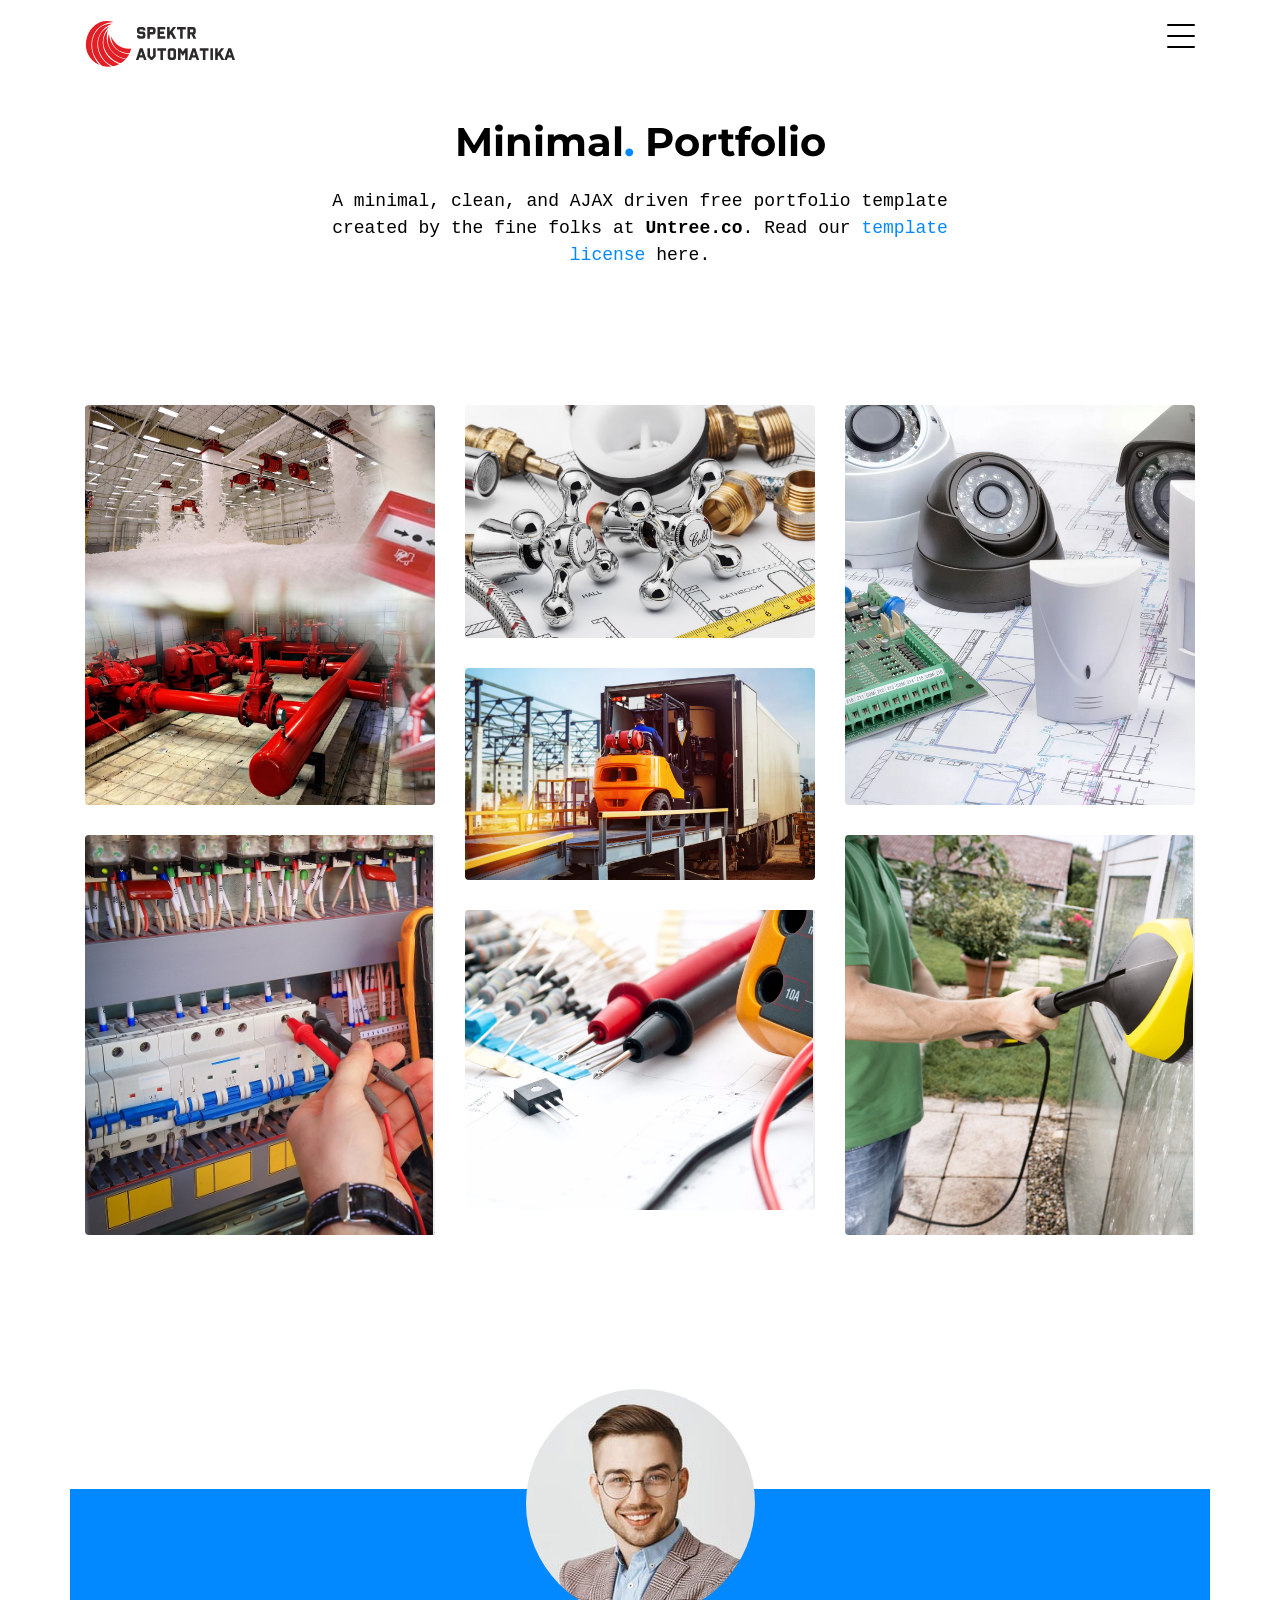
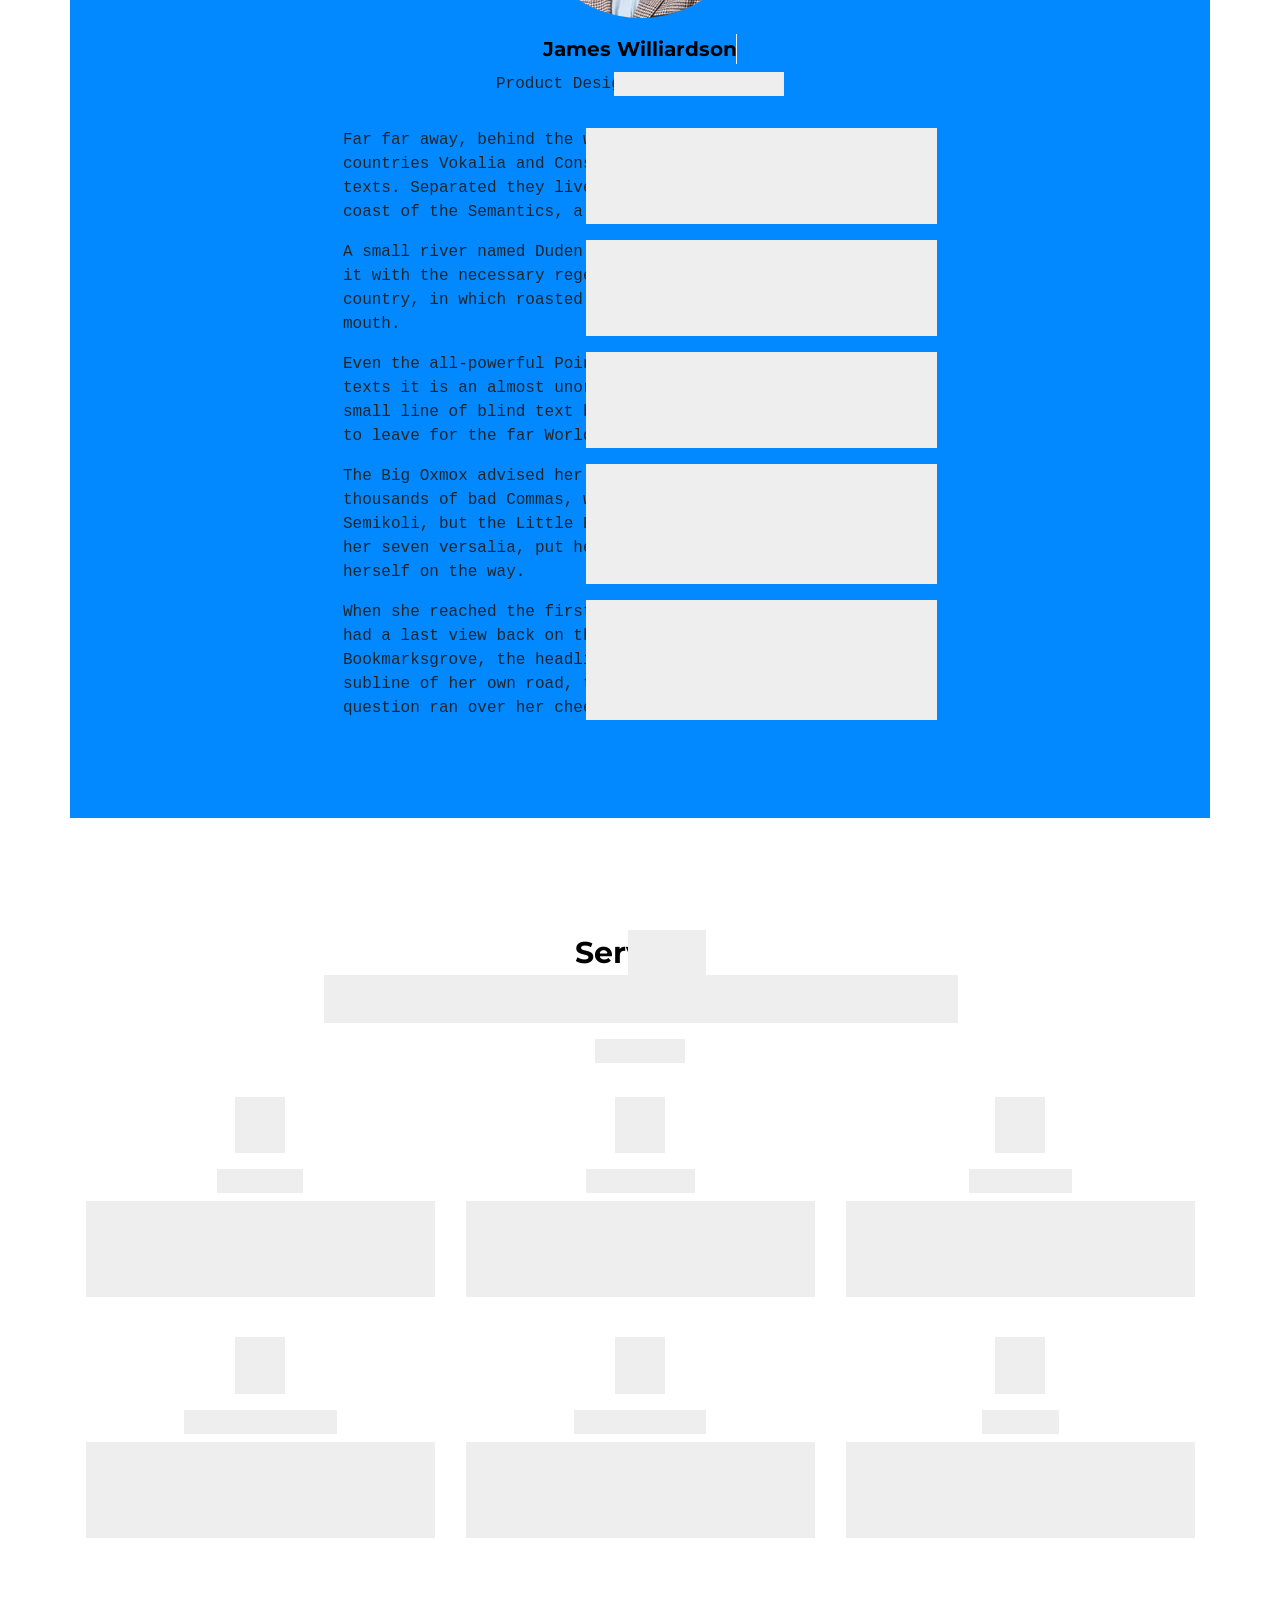
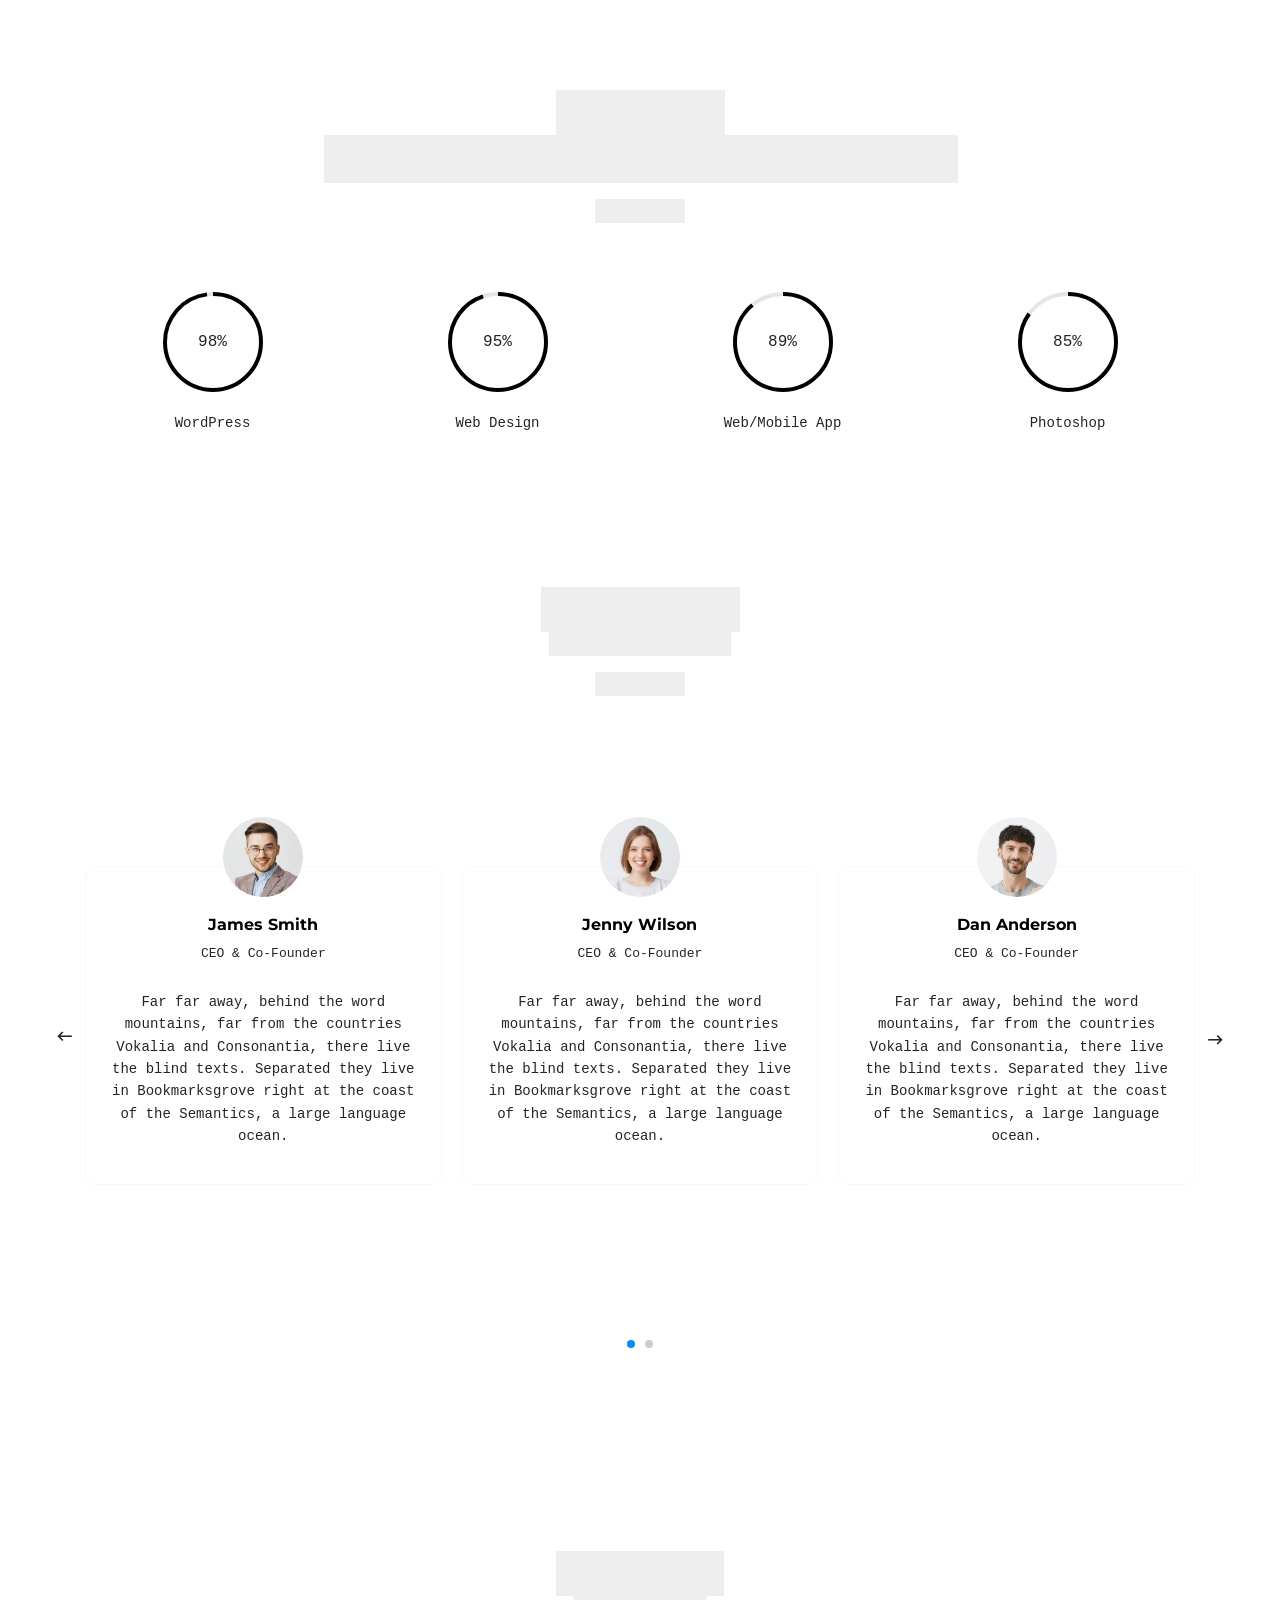
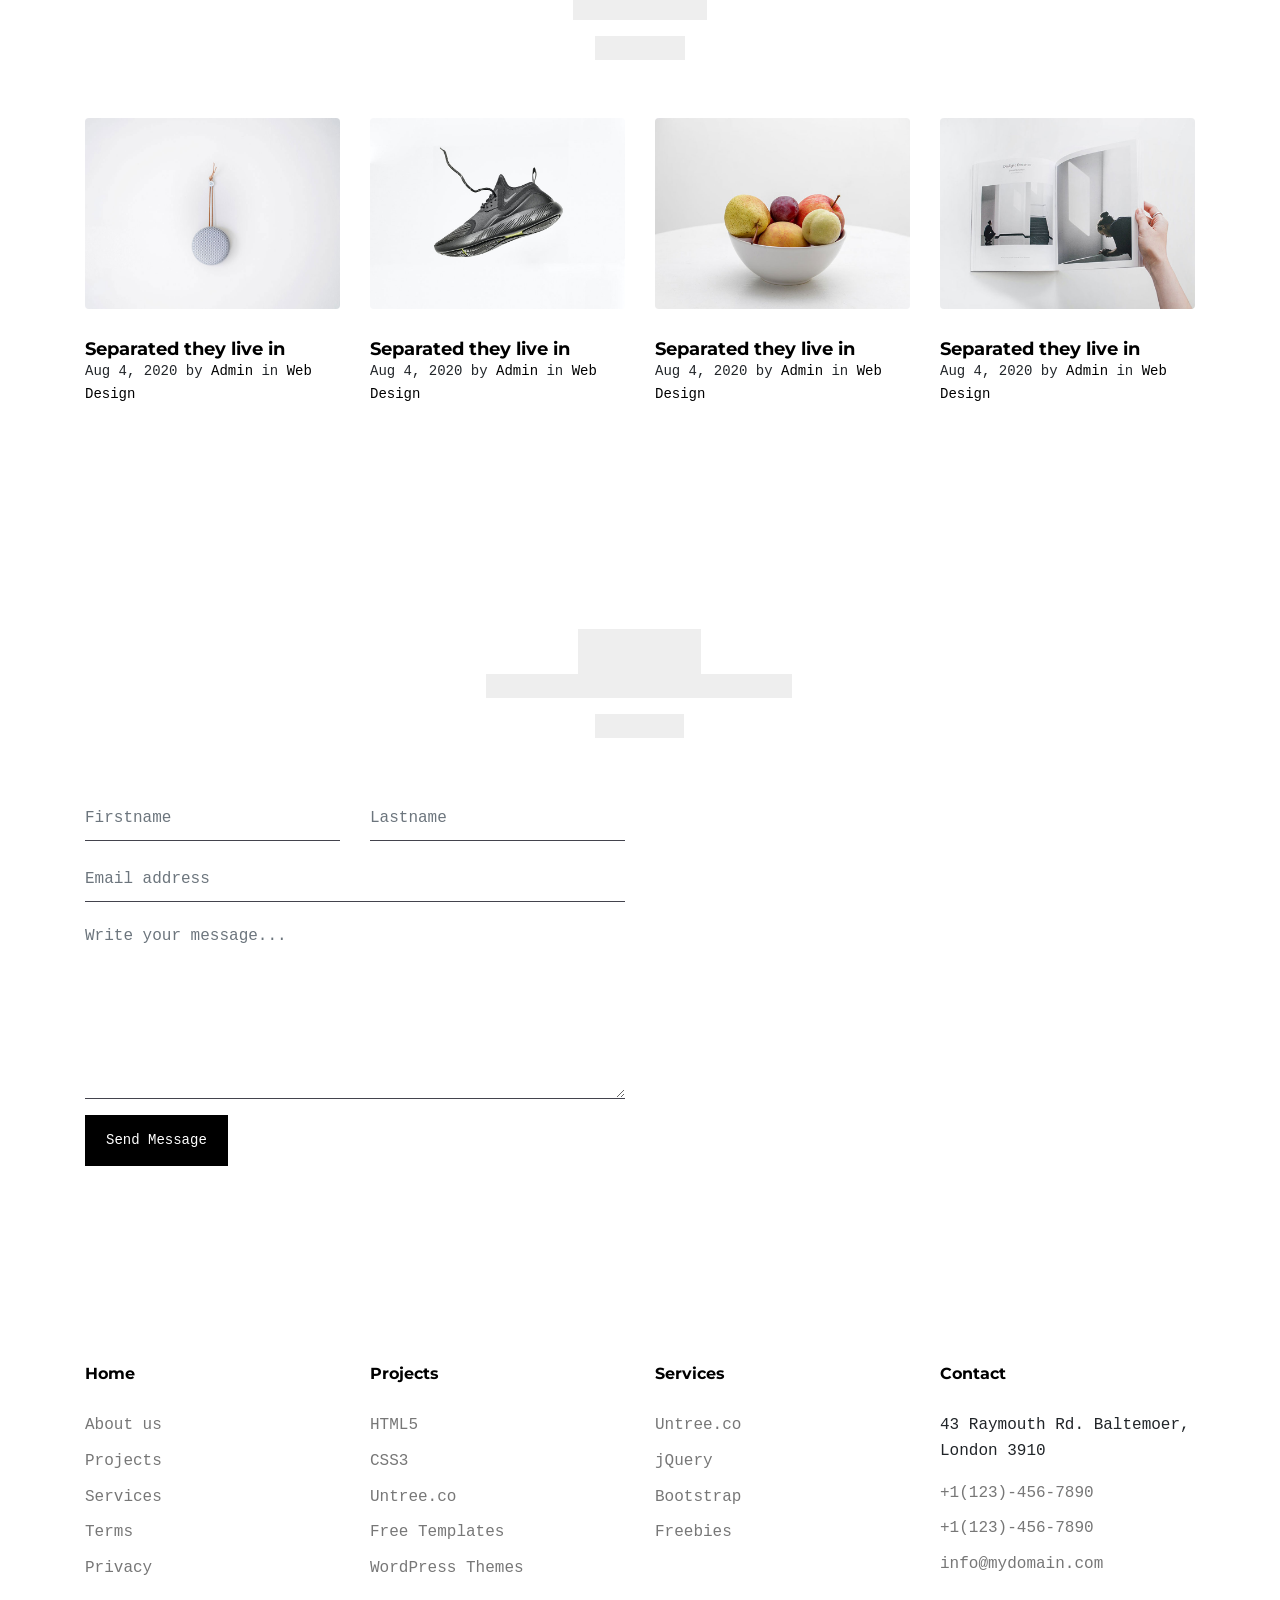
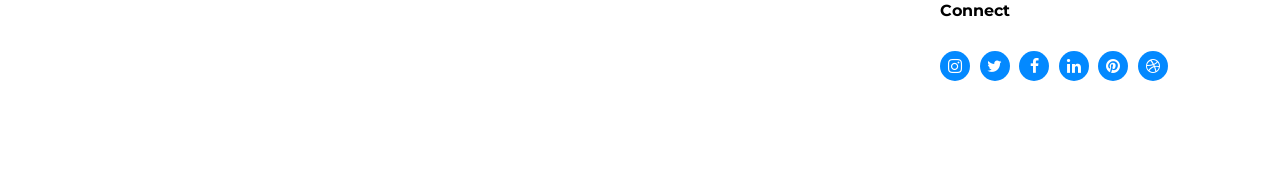
==== index.html @ 91cf419a "electric page done" ====
<!doctype html>
<html lang="en">

<head>
  <meta charset="utf-8">
  <meta name="viewport" content="width=device-width, initial-scale=1, shrink-to-fit=no">
  <meta name="author" content="Untree.co">
  <link rel="icon" href="favicon.svg">

  <meta name="description" content="" />
  <meta name="keywords" content="" />

  <link rel="preconnect" href="https://fonts.googleapis.com">
  <link rel="preconnect" href="https://fonts.gstatic.com" crossorigin>
  <link href="https://fonts.googleapis.com/css2?family=Montserrat:wght@400;700&family=PT+Mono&display=swap" rel="stylesheet">

  <link rel="stylesheet" href="css/bootstrap.min.css">
  <link rel="stylesheet" href="css/owl.carousel.min.css">
  <link rel="stylesheet" href="css/owl.theme.default.min.css">
  <link rel="stylesheet" href="css/jquery.fancybox.min.css">
  <link rel="stylesheet" href="fonts/icomoon/style.css">
  <link rel="stylesheet" href="fonts/flaticon/font/flaticon.css">
  <link rel="stylesheet" href="css/aos.css">
  <link rel="stylesheet" href="css/style.css">

  <title>Spektr</title>
</head>

<body data-spy="scroll" data-target=".site-navbar-target" data-offset="100">

  <div class="lines-wrap">
    <div class="lines-inner">
      <div class="lines"></div>
    </div>
  </div>
  <!-- END lines -->

  <div class="site-mobile-menu site-navbar-target">
    <div class="site-mobile-menu-header">
      <div class="site-mobile-menu-close">
        <span class="icofont-close js-menu-toggle"></span>
      </div>
    </div>
    <div class="site-mobile-menu-body"></div>
  </div>
  
  <nav class="site-nav dark mb-5 site-navbar-target">
    <div class="container">
      <div class="site-navigation">
        <a href="index.html" class="logo m-0"><img class="logo" src="logo.svg"></span></a>

        <ul class="js-clone-nav d-none d-lg-inline-none site-menu float-right site-nav-wrap">
          <li><a href="#home-section" class="nav-link active">Главная</a></li>
          <li><a href="#services-section" class="nav-link">Услуги</a></li>
         
            <li><a href="#about-section" class="nav-link">O нас</a></li>
         
          <!-- <li><a href="#services-section" class="nav-link">Services</a></li> -->

          <li><a href="#contact-section" class="nav-link">Kонтакты</a></li>
        </ul>

        <a href="#" class="burger ml-auto float-right site-menu-toggle js-menu-toggle d-inline-block d-lg-inline-block" data-toggle="collapse" data-target="#main-navbar">
          <span></span>
        </a>

      </div>
    </div>
  </nav>



  <div class="untree_co-section pb-0" id="home-section">
    <div class="container">
      <div class="row justify-content-center text-center">
        <div class="col-md-7">
          <h1 class="heading gsap-reveal-hero mb-3"><strong>Minimal<span class="text-primary">.</span> Portfolio</strong></h1>
          <h2 class="subheading gsap-reveal-hero mb-4">
            A minimal, clean, and AJAX driven free portfolio template created by the fine folks at <strong>Untree.co</strong>. Read our <a href="https://untree.co/license" target="_blank">template license</a> here.
          </h2>
          
        </div>
      </div>
      
    </div>
  </div>


  <div class="untree_co-section untree_co-section-4 pb-0"  id="services-section">
    <div class="container">


      <div class="relative"><div class="loader-portfolio-wrap"><div class="loader-portfolio"></div></div> </div>
      <div id="portfolio-single-holder"></div>

      <div class="portfolio-wrapper">

        <div id="posts" class="row">

          <div class="item web branding col-sm-6 col-md-6 col-lg-4 isotope-mb-2">
            <a href="pages/fire-system.html" class="portfolio-item ajax-load-page isotope-item gsap-reveal-img" data-id="1">
              <div class="overlay">
                <span class="wrap-icon icon-link2"></span>
                <div class="portfolio-item-content">
                  <h3>Пожарная система</h3>
                </div>
              </div>
              <img src="images/fire_system/f9.jpg" height="400" class="lazyload " alt="Images" />
            </a>
          </div>

          
          <div class="item web branding col-sm-6 col-md-6 col-lg-4 isotope-mb-2">
            <a href="pages/plumbing.html" class="portfolio-item ajax-load-page isotope-item gsap-reveal-img" data-id="2">
              <div class="overlay">
                <span class="wrap-icon icon-link2"></span>
                <div class="portfolio-item-content">
                  <h3>Сантехника</h3>
                </div>
              </div>
              <img src="images/plumbing/p9.jpg" class="lazyload  img-fluid" alt="Images" />
            </a>
          </div>

          <div class="item web branding col-sm-6 col-md-6 col-lg-4 isotope-mb-2">
            <a href="pages/video.html" class="portfolio-item ajax-load-page isotope-item gsap-reveal-img" data-id="3">
              <div class="overlay">
                <span class="wrap-icon icon-link2"></span>
                <div class="portfolio-item-content">
                  <h3>Видеонаблюдения</h3>
                </div>
              </div>
              <img src="images/video/v2.jpg" height="400" class="lazyload " alt="Images" />
            </a>
          </div>

          <div class="item web branding col-sm-6 col-md-6 col-lg-4 isotope-mb-2">
            <a href="pages/logistics.html" class="portfolio-item ajax-load-page isotope-item gsap-reveal-img" data-id="4">
              <div class="overlay">
                <span class="wrap-icon icon-link2"></span>
                <div class="portfolio-item-content">
                  <h3>Логистика</h3>
                </div>
              </div>
              <img src="images/logistics/l5.png" class="lazyload  img-fluid" alt="Images" />
            </a>
          </div>

          <div class="item web branding col-sm-6 col-md-6 col-lg-4 isotope-mb-2">
            <a href="pages/electric.html" class="portfolio-item ajax-load-page isotope-item gsap-reveal-img" data-id="5">
              <div class="overlay">
                <span class="wrap-icon icon-link2"></span>
                <div class="portfolio-item-content">
                  <h3>Електромонтаж</h3>
                </div>
              </div>
              <img src="images/electric/e2.jpg" height="400" class="lazyload" alt="Images" />
            </a>
          </div>


          <div class="item web branding col-sm-6 col-md-6 col-lg-4 isotope-mb-2">
            <a href="portfolio-single-1.html" class="portfolio-item ajax-load-page isotope-item gsap-reveal-img" data-id="6">
              <div class="overlay">
                <span class="wrap-icon icon-link2"></span>
                <div class="portfolio-item-content">
                  <h3>Услуги клининга</h3>
                </div>
              </div>
              <img src="images/cleaning/c4.jpg" height="400" class="lazyload"  alt="Images" />
            </a>
          </div>

          <div class="item web branding col-sm-6 col-md-6 col-lg-4 isotope-mb-2">
            <a href="portfolio-single-2.html" class="portfolio-item ajax-load-page isotope-item gsap-reveal-img" data-id="7">
              <div class="overlay">
                <span class="wrap-icon icon-link2"></span>
                <div class="portfolio-item-content">
                  <h3>Электротехническая лаборатория</h3>
                </div>
              </div>
              <img src="images/laboratory/el8.jpg" height="300" class="lazyload" alt="Images" />
            </a>
          </div>

        


        </div>
      </div>


        <!-- </div>
        </div> -->
      </div>
    </div>


    <div class="untree_co-section pb-0" id="about-section">
      <div class="container">
        <div class="row justify-content-center mb-3">
          <div class="col-lg-7 mx-auto text-center author-wrap">
            <img src="images/person_1.jpg" alt="Image" class="img-fluid rounded-circle mb-3">
            <h3 class="text-black h5 font-weight-bold mb-2 gsap-reveal-hero">James Williardson</h3>
            <p class="gsap-reveal-hero">Product Designer and Developer</p>
          </div>
        </div>

        <div class="row justify-content-center">
          <div class="col-lg-7">


            <p class="gsap-reveal-hero">Far far away, behind the word mountains, far from the countries Vokalia and Consonantia, there live the blind texts. Separated they live in Bookmarksgrove right at the coast of the Semantics, a large language ocean.</p>

            <p class="gsap-reveal-hero">A small river named Duden flows by their place and supplies it with the necessary regelialia. It is a paradisematic country, in which roasted parts of sentences fly into your mouth.</p>

            <p class="gsap-reveal-hero">Even the all-powerful Pointing has no control about the blind texts it is an almost unorthographic life One day however a small line of blind text by the name of Lorem Ipsum decided to leave for the far World of Grammar.</p>

            <p class="gsap-reveal-hero">The Big Oxmox advised her not to do so, because there were thousands of bad Commas, wild Question Marks and devious Semikoli, but the Little Blind Text didn’t listen. She packed her seven versalia, put her initial into the belt and made herself on the way.</p>

            <p class="gsap-reveal-hero mb-5">When she reached the first hills of the Italic Mountains, she had a last view back on the skyline of her hometown Bookmarksgrove, the headline of Alphabet Village and the subline of her own road, the Line Lane. Pityful a rethoric question ran over her cheek, then she continued her way.</p>


          </div>
        </div>
      </div>
    </div>


    <div class="untree_co-section pb-0" id="services-section">
      <div class="container">
        <div class="row mb-4">
          <div class="col-lg-7 text-center mx-auto">
            <h2 class="section-heading gsap-reveal-hero mb-0"><strong>Services</strong></h2>
            <p class="gsap-reveal-hero">The Big Oxmox advised her not to do so, because there were thousands of bad Commas.</p>
            <div class="wave gsap-reveal-hero" >
              <svg>
                <path d="M10,10 L50,100 L90,50" stroke="#0389ff"></path>
              </svg>
            </div>
          </div>
        </div>

        <div class="row">

          <div class="col-6 col-sm-6 col-md-6 col-lg-4 mb-4">
            <div class="service text-center">
              <div class="gsap-reveal-hero mb-3">
                <span class="icon-service"><img src="images/svg/service-icon-7.svg" alt="Image" class="img-fluid"></span>
              </div>
              <h3 class="gsap-reveal-hero">Marketing</h3>
              <p class="gsap-reveal-hero">Far far away, behind the word mountains, far from the countries Vokalia and Consonantia, there live the blind texts.</p>
            </div>
          </div>
          <div class="col-6 col-sm-6 col-md-6 col-lg-4 mb-4">
            <div class="service text-center">
              <div class="gsap-reveal-hero mb-3">
                <span class="icon-service"><img src="images/svg/service-icon-6.svg" alt="Image" class="img-fluid"></span>
              </div>
              <h3 class="gsap-reveal-hero">Photography</h3>
              <p class="gsap-reveal-hero">Far far away, behind the word mountains, far from the countries Vokalia and Consonantia, there live the blind texts.</p>
            </div>
          </div>

          <div class="col-6 col-sm-6 col-md-6 col-lg-4 mb-4">
            <div class="service text-center">
              <div class="gsap-reveal-hero mb-3">
                <span class="icon-service"><img src="images/svg/service-icon-1.svg" alt="Image" class="img-fluid"></span>
              </div>
              <h3 class="gsap-reveal-hero">Web Design</h3>
              <p class="gsap-reveal-hero">Far far away, behind the word mountains, far from the countries Vokalia and Consonantia, there live the blind texts.</p>
            </div>
          </div>


          <div class="col-6 col-sm-6 col-md-6 col-lg-4 mb-4">
            <div class="service text-center">
              <div class="gsap-reveal-hero mb-3">
                <span class="icon-service"><img src="images/svg/service-icon-8.svg" alt="Image" class="img-fluid"></span>
              </div>
              <h3 class="gsap-reveal-hero">App Development</h3>
              <p class="gsap-reveal-hero">Far far away, behind the word mountains, far from the countries Vokalia and Consonantia, there live the blind texts.</p>
            </div>
          </div>

          <div class="col-6 col-sm-6 col-md-6 col-lg-4 mb-4">
            <div class="service text-center">
              <div class="gsap-reveal-hero mb-3">
                <span class="icon-service"><img src="images/svg/service-icon-4.svg" alt="Image" class="img-fluid"></span>
              </div>
              <h3 class="gsap-reveal-hero">Search Ranking</h3>
              <p class="gsap-reveal-hero">Far far away, behind the word mountains, far from the countries Vokalia and Consonantia, there live the blind texts.</p>
            </div>
          </div>

          <div class="col-6 col-sm-6 col-md-6 col-lg-4 mb-4">
            <div class="service text-center">
              <div class="gsap-reveal-hero mb-3">
                <span class="icon-service"><img src="images/svg/service-icon-5.svg" alt="Image" class="img-fluid"></span>
              </div>
              <h3 class="gsap-reveal-hero">Branding</h3>
              <p class="gsap-reveal-hero">Far far away, behind the word mountains, far from the countries Vokalia and Consonantia, there live the blind texts.</p>
            </div>
          </div>

        </div>
      </div>
    </div>


    <div class="untree_co-section pb-0">
      <div class="container">
        <div class="row mb-4">
          <div class="col-lg-7 text-center mx-auto">
            <h2 class="section-heading gsap-reveal-hero mb-0"><strong>My Skillset</strong></h2>
            <p class="gsap-reveal-hero">The Big Oxmox advised her not to do so, because there were thousands of bad Commas.</p>
            <div class="wave gsap-reveal-hero" >
              <svg>
                <path d="M10,10 L50,100 L90,50" stroke="#0389ff"></path>
              </svg>
            </div>
          </div>
        </div>
        <div class="row">
          <div class="col-6 col-sm-6 col-md-6 col-lg-3 text-center" data-aos="fade-up" data-aos-delay="0">
            <div class="progressbar" data-animate="false">
              <div class="circle" data-percent="98">
                <div class="number"></div>
                <p class="caption">WordPress</p>
              </div>
            </div>
          </div>
          <div class="col-6 col-sm-6 col-md-6 col-lg-3 text-center" data-aos="fade-up" data-aos-delay="100">
            <div class="progressbar" data-animate="false">
              <div class="circle" data-percent="95">
                <div class="number"></div>
                <p class="caption">Web Design</p>
              </div>
            </div>
          </div>
          <div class="col-6 col-sm-6 col-md-6 col-lg-3 text-center" data-aos="fade-up" data-aos-delay="200">
            <div class="progressbar" data-animate="false">
              <div class="circle" data-percent="89">
                <div class="number"></div>
                <p class="caption">Web/Mobile App</p>
              </div>
            </div>
          </div>
          <div class="col-6 col-sm-6 col-md-6 col-lg-3 text-center" data-aos="fade-up" data-aos-delay="300">
            <div class="progressbar" data-animate="false">
              <div class="circle" data-percent="85">
                <div class="number"></div>
                <p class="caption">Photoshop</p>
              </div>
            </div>

          </div>
        </div>
      </div>
    </div>

    <div class="untree_co-section testimonial-wrap">
      <div class="container">
        <div class="row mb-5">
          <div class="col-lg-7 text-center mx-auto">
            <h2 class="section-heading gsap-reveal-hero mb-0"><strong>Testimonials</strong></h2>
            <p class="gsap-reveal-hero">What clients say...</p>

            <div class="wave gsap-reveal-hero" >
              <svg>
                <path d="M10,10 L50,100 L90,50" stroke="#0389ff"></path>
              </svg>
            </div>
          </div>
        </div>


        <div data-aos="fade-left" data-aos-delay="200">



          <div class="owl-carousel owl-3-slider">
            <div class="item">
              <div class="testimonial-v1">
                <img src="images/person_1.jpg" alt="Image" class="img-fluid">
                <div class="mb-4">
                  <h3>James Smith</h3>
                  <span class="caption">CEO &amp; Co-Founder</span>
                </div>
                <blockquote>
                  <p>Far far away, behind the word mountains, far from the countries Vokalia and Consonantia, there live the blind texts. Separated they live in Bookmarksgrove right at the coast of the Semantics, a large language ocean.</p>
                </blockquote>
              </div>
            </div>
            <!-- END .item -->

            <div class="item">
              <div class="testimonial-v1">
                <img src="images/person_2.jpg" alt="Image" class="img-fluid">
                <div class="mb-4">
                  <h3>Jenny Wilson</h3>
                  <span class="caption">CEO &amp; Co-Founder</span>
                </div>
                <blockquote>
                  <p>Far far away, behind the word mountains, far from the countries Vokalia and Consonantia, there live the blind texts. Separated they live in Bookmarksgrove right at the coast of the Semantics, a large language ocean.</p>
                </blockquote>
              </div>
            </div>
            <!-- END .item -->

            <div class="item">
              <div class="testimonial-v1">
                <img src="images/person_3.jpg" alt="Image" class="img-fluid">
                <div class="mb-4">
                  <h3>Dan Anderson</h3>
                  <span class="caption">CEO &amp; Co-Founder</span>
                </div>
                <blockquote>
                  <p>Far far away, behind the word mountains, far from the countries Vokalia and Consonantia, there live the blind texts. Separated they live in Bookmarksgrove right at the coast of the Semantics, a large language ocean.</p>
                </blockquote>
              </div>
            </div>
            <!-- END .item -->

            <div class="item">
              <div class="testimonial-v1">
                <img src="images/person_1.jpg" alt="Image" class="img-fluid">
                <div class="mb-4">
                  <h3>James Smith</h3>
                  <span class="caption">CEO &amp; Co-Founder</span>
                </div>
                <blockquote>
                  <p>Far far away, behind the word mountains, far from the countries Vokalia and Consonantia, there live the blind texts. Separated they live in Bookmarksgrove right at the coast of the Semantics, a large language ocean.</p>
                </blockquote>
              </div>
            </div>
            <!-- END .item -->
          </div>
        </div>
      </div>
    </div>

    <div class="untree_co-section">
      <div class="container">
        <div class="row mb-5">
          <div class="col-lg-7 text-center mx-auto">
            <h2 class="section-heading gsap-reveal-hero mb-0"><strong>Blog Posts</strong></h2>
            <p class="gsap-reveal-hero">News &amp; Updates</p>

            <div class="wave gsap-reveal-hero" >
              <svg>
                <path d="M10,10 L50,100 L90,50" stroke="#0389ff" stroke-width="2"></path>
              </svg>
            </div>
          </div>
        </div>
        <div class="row">
          <div class="col-6 col-sm-6 col-md-6 col-lg-3" data-aos="fade-up" data-aos-delay="0">
            <div class="post-entry">
              <a href="#" class="thumb"><img src="images/gal_1.jpg" alt="image" class="img-fluid"></a>
              <h3><a href="#">Separated they live in</a></h3>
              <div class="post-meta">
                Aug 4, 2020 by <a href="#">Admin</a> in <a href="#">Web Design</a>
              </div>
            </div>
          </div>
          <div class="col-6 col-sm-6 col-md-6 col-lg-3" data-aos="fade-up" data-aos-delay="100">
            <div class="post-entry">
              <a href="#" class="thumb"><img src="images/gal_2.jpg" alt="image" class="img-fluid"></a>
              <h3><a href="#">Separated they live in</a></h3>
              <div class="post-meta">
                Aug 4, 2020 by <a href="#">Admin</a> in <a href="#">Web Design</a>
              </div>
            </div>
          </div>
          <div class="col-6 col-sm-6 col-md-6 col-lg-3" data-aos="fade-up" data-aos-delay="200">
            <div class="post-entry">
              <a href="#" class="thumb"><img src="images/gal_3.jpg" alt="image" class="img-fluid"></a>
              <h3><a href="#">Separated they live in</a></h3>
              <div class="post-meta">
                Aug 4, 2020 by <a href="#">Admin</a> in <a href="#">Web Design</a>
              </div>
            </div>
          </div>
          <div class="col-6 col-sm-6 col-md-6 col-lg-3" data-aos="fade-up" data-aos-delay="300">
            <div class="post-entry">
              <a href="#" class="thumb"><img src="images/gal_4.jpg" alt="image" class="img-fluid"></a>
              <h3><a href="#">Separated they live in</a></h3>
              <div class="post-meta">
                Aug 4, 2020 by <a href="#">Admin</a> in <a href="#">Web Design</a>
              </div>
            </div>
          </div>
        </div>
      </div>
    </div>


    <div class="untree_co-section" id="contact-section">
      <div class="container">
        <div class="row mb-5">
          <div class="col-lg-7 text-center mx-auto">
            <h2 class="section-heading gsap-reveal-hero mb-0"><strong>Contact</strong></h2>
            <p class="gsap-reveal-hero">Available for work. Get in touch</p>

            <div class="wave gsap-reveal-hero" >
              <svg>
                <path d="M10,10 L50,100 L90,50" stroke="#0389ff"></path>
              </svg>
            </div>
          </div>
        </div>

        <div class="row">
          <div class="col-lg-6">
            <form action="#">
              <div class="row">
                <div class="col-lg-6 form-group">
                  <input type="text" class="form-control" placeholder="Firstname">
                </div>
                <div class="col-lg-6 form-group">
                  <input type="text" class="form-control" placeholder="Lastname">
                </div>
              </div>
              <div class="row">
                <div class="col-lg-12 form-group">
                  <input type="email" class="form-control" placeholder="Email address">
                </div>
              </div>
              <div class="row">
                <div class="col-lg-12 form-group">
                  <textarea name="" id="" cols="30" rows="7" class="form-control" placeholder="Write your message..."></textarea>
                </div>
              </div>
              <div class="row">
                <div class="col-12 form-group">
                  <input type="submit" class="btn btn-black" value="Send Message">
                </div>
              </div>
            </form>
          </div>
          <div class="col-lg-6">
            <div id="map">
              <iframe src="https://www.google.com/maps/embed?pb=!1m18!1m12!1m3!1d320.12856481718734!2d-73.97263090448001!3d40.78263296621774!2m3!1f0!2f0!3f0!3m2!1i1024!2i768!4f13.1!3m3!1m2!1s0x89c2588ff21eaaab%3A0xd0128d5d89a30429!2sMargarita%20Anthoine!5e0!3m2!1sen!2sph!4v1597149027268!5m2!1sen!2sph"  frameborder="0" style="border:0;" allowfullscreen="" aria-hidden="false" tabindex="0"></iframe>
            </div>
          </div>
        </div>
      </div>
    </div>

    <div class="site-footer">
      <div class="container">

        <div class="row">
          <div class="col-lg-3">
            <div class="widget">
              <h3>Home</h3>
              <ul class="list-unstyled float-left links">
                <li><a href="#">About us</a></li>
                <li><a href="#">Projects</a></li>
                <li><a href="#">Services</a></li>
                <li><a href="#">Terms</a></li>
                <li><a href="#">Privacy</a></li>
              </ul>
            </div> <!-- /.widget -->
          </div> <!-- /.col-lg-3 -->

          <div class="col-lg-3">
            <div class="widget">
              <h3>Projects</h3>
              <ul class="list-unstyled float-left links">
                <li><a href="#">HTML5</a></li>
                <li><a href="#">CSS3</a></li>
                <li><a href="#">Untree.co</a></li>
                <li><a href="#">Free Templates</a></li>
                <li><a href="#">WordPress Themes</a></li>
              </ul>
            </div> <!-- /.widget -->
          </div> <!-- /.col-lg-3 -->

          <div class="col-lg-3">
            <div class="widget">
              <h3>Services</h3>
              <ul class="list-unstyled float-left links">
                <li><a href="#">Untree.co</a></li>
                <li><a href="#">jQuery</a></li>
                <li><a href="#">Bootstrap</a></li>
                <li><a href="#">Freebies</a></li>
              </ul>
            </div> <!-- /.widget -->
          </div> <!-- /.col-lg-3 -->


          <div class="col-lg-3">
            <div class="widget">
              <h3>Contact</h3>
              <address>43 Raymouth Rd. Baltemoer, London 3910</address>
              <ul class="list-unstyled links mb-4">
                <li><a href="tel://11234567890">+1(123)-456-7890</a></li>
                <li><a href="tel://11234567890">+1(123)-456-7890</a></li>
                <li><a href="mailto:info@mydomain.com">info@mydomain.com</a></li>
              </ul>

              <h3>Connect</h3>
              <ul class="list-unstyled social">
                <li><a href="#"><span class="icon-instagram"></span></a></li>
                <li><a href="#"><span class="icon-twitter"></span></a></li>
                <li><a href="#"><span class="icon-facebook"></span></a></li>
                <li><a href="#"><span class="icon-linkedin"></span></a></li>
                <li><a href="#"><span class="icon-pinterest"></span></a></li>
                <li><a href="#"><span class="icon-dribbble"></span></a></li>
              </ul>

            </div> <!-- /.widget -->
          </div> <!-- /.col-lg-3 -->

        </div> <!-- /.row -->





       
      </div> <!-- /.container -->
    </div> <!-- /.site-footer -->

    <div id="overlayer"></div>
    <div class="loader">
      <div class="spinner-border" role="status">
        <span class="sr-only">Loading...</span>
      </div>
    </div>

    <script src="js/jquery-3.4.1.min.js"></script>
    <script src="js/popper.min.js"></script>
    <script src="js/bootstrap.min.js"></script>
    <script src="js/owl.carousel.min.js"></script>
    <script src="js/jquery.animateNumber.min.js"></script>
    <script src="js/jquery.waypoints.min.js"></script>
    <script src="js/jquery.fancybox.min.js"></script>
    <script src="js/aos.js"></script>
    <script src="js/wave-animate.js"></script>
    <script src="js/circle-progress.js"></script>
    <script src="js/imagesloaded.pkgd.js"></script>
    <script src="js/isotope.pkgd.min.js"></script>
    <script src="js/jquery.easing.1.3.js"></script>
    <script src="js/TweenMax.min.js"></script>
    <script src="js/ScrollMagic.min.js"></script>
    <script src="js/scrollmagic.animation.gsap.min.js"></script>


    <script src="js/custom.js"></script>
    
  </body>

  </html>
---- fonts/icomoon/style.css ----
@font-face {
  font-family: 'icomoon';
  src:  url('fonts/icomoon.eot?10si43');
  src:  url('fonts/icomoon.eot?10si43#iefix') format('embedded-opentype'),
    url('fonts/icomoon.ttf?10si43') format('truetype'),
    url('fonts/icomoon.woff?10si43') format('woff'),
    url('fonts/icomoon.svg?10si43#icomoon') format('svg');
  font-weight: normal;
  font-style: normal;
}

[class^="icon-"], [class*=" icon-"] {
  /* use !important to prevent issues with browser extensions that change fonts */
  font-family: 'icomoon' !important;
  speak: none;
  font-style: normal;
  font-weight: normal;
  font-variant: normal;
  text-transform: none;
  line-height: 1;

  /* Better Font Rendering =========== */
  -webkit-font-smoothing: antialiased;
  -moz-osx-font-smoothing: grayscale;
}

.icon-asterisk:before {
  content: "\f069";
}
.icon-plus:before {
  content: "\f067";
}
.icon-question:before {
  content: "\f128";
}
.icon-minus:before {
  content: "\f068";
}
.icon-glass:before {
  content: "\f000";
}
.icon-music:before {
  content: "\f001";
}
.icon-search:before {
  content: "\f002";
}
.icon-envelope-o:before {
  content: "\f003";
}
.icon-heart:before {
  content: "\f004";
}
.icon-star:before {
  content: "\f005";
}
.icon-star-o:before {
  content: "\f006";
}
.icon-user:before {
  content: "\f007";
}
.icon-film:before {
  content: "\f008";
}
.icon-th-large:before {
  content: "\f009";
}
.icon-th:before {
  content: "\f00a";
}
.icon-th-list:before {
  content: "\f00b";
}
.icon-check:before {
  content: "\f00c";
}
.icon-close:before {
  content: "\f00d";
}
.icon-remove:before {
  content: "\f00d";
}
.icon-times:before {
  content: "\f00d";
}
.icon-search-plus:before {
  content: "\f00e";
}
.icon-search-minus:before {
  content: "\f010";
}
.icon-power-off:before {
  content: "\f011";
}
.icon-signal:before {
  content: "\f012";
}
.icon-cog:before {
  content: "\f013";
}
.icon-gear:before {
  content: "\f013";
}
.icon-trash-o:before {
  content: "\f014";
}
.icon-home:before {
  content: "\f015";
}
.icon-file-o:before {
  content: "\f016";
}
.icon-clock-o:before {
  content: "\f017";
}
.icon-road:before {
  content: "\f018";
}
.icon-download:before {
  content: "\f019";
}
.icon-arrow-circle-o-down:before {
  content: "\f01a";
}
.icon-arrow-circle-o-up:before {
  content: "\f01b";
}
.icon-inbox:before {
  content: "\f01c";
}
.icon-play-circle-o:before {
  content: "\f01d";
}
.icon-repeat:before {
  content: "\f01e";
}
.icon-rotate-right:before {
  content: "\f01e";
}
.icon-refresh:before {
  content: "\f021";
}
.icon-list-alt:before {
  content: "\f022";
}
.icon-lock:before {
  content: "\f023";
}
.icon-flag:before {
  content: "\f024";
}
.icon-headphones:before {
  content: "\f025";
}
.icon-volume-off:before {
  content: "\f026";
}
.icon-volume-down:before {
  content: "\f027";
}
.icon-volume-up:before {
  content: "\f028";
}
.icon-qrcode:before {
  content: "\f029";
}
.icon-barcode:before {
  content: "\f02a";
}
.icon-tag:before {
  content: "\f02b";
}
.icon-tags:before {
  content: "\f02c";
}
.icon-book:before {
  content: "\f02d";
}
.icon-bookmark:before {
  content: "\f02e";
}
.icon-print:before {
  content: "\f02f";
}
.icon-camera:before {
  content: "\f030";
}
.icon-font:before {
  content: "\f031";
}
.icon-bold:before {
  content: "\f032";
}
.icon-italic:before {
  content: "\f033";
}
.icon-text-height:before {
  content: "\f034";
}
.icon-text-width:before {
  content: "\f035";
}
.icon-align-left:before {
  content: "\f036";
}
.icon-align-center:before {
  content: "\f037";
}
.icon-align-right:before {
  content: "\f038";
}
.icon-align-justify:before {
  content: "\f039";
}
.icon-list:before {
  content: "\f03a";
}
.icon-dedent:before {
  content: "\f03b";
}
.icon-outdent:before {
  content: "\f03b";
}
.icon-indent:before {
  content: "\f03c";
}
.icon-video-camera:before {
  content: "\f03d";
}
.icon-image:before {
  content: "\f03e";
}
.icon-photo:before {
  content: "\f03e";
}
.icon-picture-o:before {
  content: "\f03e";
}
.icon-pencil:before {
  content: "\f040";
}
.icon-map-marker:before {
  content: "\f041";
}
.icon-adjust:before {
  content: "\f042";
}
.icon-tint:before {
  content: "\f043";
}
.icon-edit:before {
  content: "\f044";
}
.icon-pencil-square-o:before {
  content: "\f044";
}
.icon-share-square-o:before {
  content: "\f045";
}
.icon-check-square-o:before {
  content: "\f046";
}
.icon-arrows:before {
  content: "\f047";
}
.icon-step-backward:before {
  content: "\f048";
}
.icon-fast-backward:before {
  content: "\f049";
}
.icon-backward:before {
  content: "\f04a";
}
.icon-play:before {
  content: "\f04b";
}
.icon-pause:before {
  content: "\f04c";
}
.icon-stop:before {
  content: "\f04d";
}
.icon-forward:before {
  content: "\f04e";
}
.icon-fast-forward:before {
  content: "\f050";
}
.icon-step-forward:before {
  content: "\f051";
}
.icon-eject:before {
  content: "\f052";
}
.icon-chevron-left:before {
  content: "\f053";
}
.icon-chevron-right:before {
  content: "\f054";
}
.icon-plus-circle:before {
  content: "\f055";
}
.icon-minus-circle:before {
  content: "\f056";
}
.icon-times-circle:before {
  content: "\f057";
}
.icon-check-circle:before {
  content: "\f058";
}
.icon-question-circle:before {
  content: "\f059";
}
.icon-info-circle:before {
  content: "\f05a";
}
.icon-crosshairs:before {
  content: "\f05b";
}
.icon-times-circle-o:before {
  content: "\f05c";
}
.icon-check-circle-o:before {
  content: "\f05d";
}
.icon-ban:before {
  content: "\f05e";
}
.icon-arrow-left:before {
  content: "\f060";
}
.icon-arrow-right:before {
  content: "\f061";
}
.icon-arrow-up:before {
  content: "\f062";
}
.icon-arrow-down:before {
  content: "\f063";
}
.icon-mail-forward:before {
  content: "\f064";
}
.icon-share:before {
  content: "\f064";
}
.icon-expand:before {
  content: "\f065";
}
.icon-compress:before {
  content: "\f066";
}
.icon-exclamation-circle:before {
  content: "\f06a";
}
.icon-gift:before {
  content: "\f06b";
}
.icon-leaf:before {
  content: "\f06c";
}
.icon-fire:before {
  content: "\f06d";
}
.icon-eye:before {
  content: "\f06e";
}
.icon-eye-slash:before {
  content: "\f070";
}
.icon-exclamation-triangle:before {
  content: "\f071";
}
.icon-warning:before {
  content: "\f071";
}
.icon-plane:before {
  content: "\f072";
}
.icon-calendar:before {
  content: "\f073";
}
.icon-random:before {
  content: "\f074";
}
.icon-comment:before {
  content: "\f075";
}
.icon-magnet:before {
  content: "\f076";
}
.icon-chevron-up:before {
  content: "\f077";
}
.icon-chevron-down:before {
  content: "\f078";
}
.icon-retweet:before {
  content: "\f079";
}
.icon-shopping-cart:before {
  content: "\f07a";
}
.icon-folder:before {
  content: "\f07b";
}
.icon-folder-open:before {
  content: "\f07c";
}
.icon-arrows-v:before {
  content: "\f07d";
}
.icon-arrows-h:before {
  content: "\f07e";
}
.icon-bar-chart:before {
  content: "\f080";
}
.icon-bar-chart-o:before {
  content: "\f080";
}
.icon-twitter-square:before {
  content: "\f081";
}
.icon-facebook-square:before {
  content: "\f082";
}
.icon-camera-retro:before {
  content: "\f083";
}
.icon-key:before {
  content: "\f084";
}
.icon-cogs:before {
  content: "\f085";
}
.icon-gears:before {
  content: "\f085";
}
.icon-comments:before {
  content: "\f086";
}
.icon-thumbs-o-up:before {
  content: "\f087";
}
.icon-thumbs-o-down:before {
  content: "\f088";
}
.icon-star-half:before {
  content: "\f089";
}
.icon-heart-o:before {
  content: "\f08a";
}
.icon-sign-out:before {
  content: "\f08b";
}
.icon-linkedin-square:before {
  content: "\f08c";
}
.icon-thumb-tack:before {
  content: "\f08d";
}
.icon-external-link:before {
  content: "\f08e";
}
.icon-sign-in:before {
  content: "\f090";
}
.icon-trophy:before {
  content: "\f091";
}
.icon-github-square:before {
  content: "\f092";
}
.icon-upload:before {
  content: "\f093";
}
.icon-lemon-o:before {
  content: "\f094";
}
.icon-phone:before {
  content: "\f095";
}
.icon-square-o:before {
  content: "\f096";
}
.icon-bookmark-o:before {
  content: "\f097";
}
.icon-phone-square:before {
  content: "\f098";
}
.icon-twitter:before {
  content: "\f099";
}
.icon-facebook:before {
  content: "\f09a";
}
.icon-facebook-f:before {
  content: "\f09a";
}
.icon-github:before {
  content: "\f09b";
}
.icon-unlock:before {
  content: "\f09c";
}
.icon-credit-card:before {
  content: "\f09d";
}
.icon-feed:before {
  content: "\f09e";
}
.icon-rss:before {
  content: "\f09e";
}
.icon-hdd-o:before {
  content: "\f0a0";
}
.icon-bullhorn:before {
  content: "\f0a1";
}
.icon-bell-o:before {
  content: "\f0a2";
}
.icon-certificate:before {
  content: "\f0a3";
}
.icon-hand-o-right:before {
  content: "\f0a4";
}
.icon-hand-o-left:before {
  content: "\f0a5";
}
.icon-hand-o-up:before {
  content: "\f0a6";
}
.icon-hand-o-down:before {
  content: "\f0a7";
}
.icon-arrow-circle-left:before {
  content: "\f0a8";
}
.icon-arrow-circle-right:before {
  content: "\f0a9";
}
.icon-arrow-circle-up:before {
  content: "\f0aa";
}
.icon-arrow-circle-down:before {
  content: "\f0ab";
}
.icon-globe:before {
  content: "\f0ac";
}
.icon-wrench:before {
  content: "\f0ad";
}
.icon-tasks:before {
  content: "\f0ae";
}
.icon-filter:before {
  content: "\f0b0";
}
.icon-briefcase:before {
  content: "\f0b1";
}
.icon-arrows-alt:before {
  content: "\f0b2";
}
.icon-group:before {
  content: "\f0c0";
}
.icon-users:before {
  content: "\f0c0";
}
.icon-chain:before {
  content: "\f0c1";
}
.icon-link:before {
  content: "\f0c1";
}
.icon-cloud:before {
  content: "\f0c2";
}
.icon-flask:before {
  content: "\f0c3";
}
.icon-cut:before {
  content: "\f0c4";
}
.icon-scissors:before {
  content: "\f0c4";
}
.icon-copy:before {
  content: "\f0c5";
}
.icon-files-o:before {
  content: "\f0c5";
}
.icon-paperclip:before {
  content: "\f0c6";
}
.icon-floppy-o:before {
  content: "\f0c7";
}
.icon-save:before {
  content: "\f0c7";
}
.icon-square:before {
  content: "\f0c8";
}
.icon-bars:before {
  content: "\f0c9";
}
.icon-navicon:before {
  content: "\f0c9";
}
.icon-reorder:before {
  content: "\f0c9";
}
.icon-list-ul:before {
  content: "\f0ca";
}
.icon-list-ol:before {
  content: "\f0cb";
}
.icon-strikethrough:before {
  content: "\f0cc";
}
.icon-underline:before {
  content: "\f0cd";
}
.icon-table:before {
  content: "\f0ce";
}
.icon-magic:before {
  content: "\f0d0";
}
.icon-truck:before {
  content: "\f0d1";
}
.icon-pinterest:before {
  content: "\f0d2";
}
.icon-pinterest-square:before {
  content: "\f0d3";
}
.icon-google-plus-square:before {
  content: "\f0d4";
}
.icon-google-plus:before {
  content: "\f0d5";
}
.icon-money:before {
  content: "\f0d6";
}
.icon-caret-down:before {
  content: "\f0d7";
}
.icon-caret-up:before {
  content: "\f0d8";
}
.icon-caret-left:before {
  content: "\f0d9";
}
.icon-caret-right:before {
  content: "\f0da";
}
.icon-columns:before {
  content: "\f0db";
}
.icon-sort:before {
  content: "\f0dc";
}
.icon-unsorted:before {
  content: "\f0dc";
}
.icon-sort-desc:before {
  content: "\f0dd";
}
.icon-sort-down:before {
  content: "\f0dd";
}
.icon-sort-asc:before {
  content: "\f0de";
}
.icon-sort-up:before {
  content: "\f0de";
}
.icon-envelope:before {
  content: "\f0e0";
}
.icon-linkedin:before {
  content: "\f0e1";
}
.icon-rotate-left:before {
  content: "\f0e2";
}
.icon-undo:before {
  content: "\f0e2";
}
.icon-gavel:before {
  content: "\f0e3";
}
.icon-legal:before {
  content: "\f0e3";
}
.icon-dashboard:before {
  content: "\f0e4";
}
.icon-tachometer:before {
  content: "\f0e4";
}
.icon-comment-o:before {
  content: "\f0e5";
}
.icon-comments-o:before {
  content: "\f0e6";
}
.icon-bolt:before {
  content: "\f0e7";
}
.icon-flash:before {
  content: "\f0e7";
}
.icon-sitemap:before {
  content: "\f0e8";
}
.icon-umbrella:before {
  content: "\f0e9";
}
.icon-clipboard:before {
  content: "\f0ea";
}
.icon-paste:before {
  content: "\f0ea";
}
.icon-lightbulb-o:before {
  content: "\f0eb";
}
.icon-exchange:before {
  content: "\f0ec";
}
.icon-cloud-download:before {
  content: "\f0ed";
}
.icon-cloud-upload:before {
  content: "\f0ee";
}
.icon-user-md:before {
  content: "\f0f0";
}
.icon-stethoscope:before {
  content: "\f0f1";
}
.icon-suitcase:before {
  content: "\f0f2";
}
.icon-bell:before {
  content: "\f0f3";
}
.icon-coffee:before {
  content: "\f0f4";
}
.icon-cutlery:before {
  content: "\f0f5";
}
.icon-file-text-o:before {
  content: "\f0f6";
}
.icon-building-o:before {
  content: "\f0f7";
}
.icon-hospital-o:before {
  content: "\f0f8";
}
.icon-ambulance:before {
  content: "\f0f9";
}
.icon-medkit:before {
  content: "\f0fa";
}
.icon-fighter-jet:before {
  content: "\f0fb";
}
.icon-beer:before {
  content: "\f0fc";
}
.icon-h-square:before {
  content: "\f0fd";
}
.icon-plus-square:before {
  content: "\f0fe";
}
.icon-angle-double-left:before {
  content: "\f100";
}
.icon-angle-double-right:before {
  content: "\f101";
}
.icon-angle-double-up:before {
  content: "\f102";
}
.icon-angle-double-down:before {
  content: "\f103";
}
.icon-angle-left:before {
  content: "\f104";
}
.icon-angle-right:before {
  content: "\f105";
}
.icon-angle-up:before {
  content: "\f106";
}
.icon-angle-down:before {
  content: "\f107";
}
.icon-desktop:before {
  content: "\f108";
}
.icon-laptop:before {
  content: "\f109";
}
.icon-tablet:before {
  content: "\f10a";
}
.icon-mobile:before {
  content: "\f10b";
}
.icon-mobile-phone:before {
  content: "\f10b";
}
.icon-circle-o:before {
  content: "\f10c";
}
.icon-quote-left:before {
  content: "\f10d";
}
.icon-quote-right:before {
  content: "\f10e";
}
.icon-spinner:before {
  content: "\f110";
}
.icon-circle:before {
  content: "\f111";
}
.icon-mail-reply:before {
  content: "\f112";
}
.icon-reply:before {
  content: "\f112";
}
.icon-github-alt:before {
  content: "\f113";
}
.icon-folder-o:before {
  content: "\f114";
}
.icon-folder-open-o:before {
  content: "\f115";
}
.icon-smile-o:before {
  content: "\f118";
}
.icon-frown-o:before {
  content: "\f119";
}
.icon-meh-o:before {
  content: "\f11a";
}
.icon-gamepad:before {
  content: "\f11b";
}
.icon-keyboard-o:before {
  content: "\f11c";
}
.icon-flag-o:before {
  content: "\f11d";
}
.icon-flag-checkered:before {
  content: "\f11e";
}
.icon-terminal:before {
  content: "\f120";
}
.icon-code:before {
  content: "\f121";
}
.icon-mail-reply-all:before {
  content: "\f122";
}
.icon-reply-all:before {
  content: "\f122";
}
.icon-star-half-empty:before {
  content: "\f123";
}
.icon-star-half-full:before {
  content: "\f123";
}
.icon-star-half-o:before {
  content: "\f123";
}
.icon-location-arrow:before {
  content: "\f124";
}
.icon-crop:before {
  content: "\f125";
}
.icon-code-fork:before {
  content: "\f126";
}
.icon-chain-broken:before {
  content: "\f127";
}
.icon-unlink:before {
  content: "\f127";
}
.icon-info:before {
  content: "\f129";
}
.icon-exclamation:before {
  content: "\f12a";
}
.icon-superscript:before {
  content: "\f12b";
}
.icon-subscript:before {
  content: "\f12c";
}
.icon-eraser:before {
  content: "\f12d";
}
.icon-puzzle-piece:before {
  content: "\f12e";
}
.icon-microphone:before {
  content: "\f130";
}
.icon-microphone-slash:before {
  content: "\f131";
}
.icon-shield:before {
  content: "\f132";
}
.icon-calendar-o:before {
  content: "\f133";
}
.icon-fire-extinguisher:before {
  content: "\f134";
}
.icon-rocket:before {
  content: "\f135";
}
.icon-maxcdn:before {
  content: "\f136";
}
.icon-chevron-circle-left:before {
  content: "\f137";
}
.icon-chevron-circle-right:before {
  content: "\f138";
}
.icon-chevron-circle-up:before {
  content: "\f139";
}
.icon-chevron-circle-down:before {
  content: "\f13a";
}
.icon-html5:before {
  content: "\f13b";
}
.icon-css3:before {
  content: "\f13c";
}
.icon-anchor:before {
  content: "\f13d";
}
.icon-unlock-alt:before {
  content: "\f13e";
}
.icon-bullseye:before {
  content: "\f140";
}
.icon-ellipsis-h:before {
  content: "\f141";
}
.icon-ellipsis-v:before {
  content: "\f142";
}
.icon-rss-square:before {
  content: "\f143";
}
.icon-play-circle:before {
  content: "\f144";
}
.icon-ticket:before {
  content: "\f145";
}
.icon-minus-square:before {
  content: "\f146";
}
.icon-minus-square-o:before {
  content: "\f147";
}
.icon-level-up:before {
  content: "\f148";
}
.icon-level-down:before {
  content: "\f149";
}
.icon-check-square:before {
  content: "\f14a";
}
.icon-pencil-square:before {
  content: "\f14b";
}
.icon-external-link-square:before {
  content: "\f14c";
}
.icon-share-square:before {
  content: "\f14d";
}
.icon-compass:before {
  content: "\f14e";
}
.icon-caret-square-o-down:before {
  content: "\f150";
}
.icon-toggle-down:before {
  content: "\f150";
}
.icon-caret-square-o-up:before {
  content: "\f151";
}
.icon-toggle-up:before {
  content: "\f151";
}
.icon-caret-square-o-right:before {
  content: "\f152";
}
.icon-toggle-right:before {
  content: "\f152";
}
.icon-eur:before {
  content: "\f153";
}
.icon-euro:before {
  content: "\f153";
}
.icon-gbp:before {
  content: "\f154";
}
.icon-dollar:before {
  content: "\f155";
}
.icon-usd:before {
  content: "\f155";
}
.icon-inr:before {
  content: "\f156";
}
.icon-rupee:before {
  content: "\f156";
}
.icon-cny:before {
  content: "\f157";
}
.icon-jpy:before {
  content: "\f157";
}
.icon-rmb:before {
  content: "\f157";
}
.icon-yen:before {
  content: "\f157";
}
.icon-rouble:before {
  content: "\f158";
}
.icon-rub:before {
  content: "\f158";
}
.icon-ruble:before {
  content: "\f158";
}
.icon-krw:before {
  content: "\f159";
}
.icon-won:before {
  content: "\f159";
}
.icon-bitcoin:before {
  content: "\f15a";
}
.icon-btc:before {
  content: "\f15a";
}
.icon-file:before {
  content: "\f15b";
}
.icon-file-text:before {
  content: "\f15c";
}
.icon-sort-alpha-asc:before {
  content: "\f15d";
}
.icon-sort-alpha-desc:before {
  content: "\f15e";
}
.icon-sort-amount-asc:before {
  content: "\f160";
}
.icon-sort-amount-desc:before {
  content: "\f161";
}
.icon-sort-numeric-asc:before {
  content: "\f162";
}
.icon-sort-numeric-desc:before {
  content: "\f163";
}
.icon-thumbs-up:before {
  content: "\f164";
}
.icon-thumbs-down:before {
  content: "\f165";
}
.icon-youtube-square:before {
  content: "\f166";
}
.icon-youtube:before {
  content: "\f167";
}
.icon-xing:before {
  content: "\f168";
}
.icon-xing-square:before {
  content: "\f169";
}
.icon-youtube-play:before {
  content: "\f16a";
}
.icon-dropbox:before {
  content: "\f16b";
}
.icon-stack-overflow:before {
  content: "\f16c";
}
.icon-instagram:before {
  content: "\f16d";
}
.icon-flickr:before {
  content: "\f16e";
}
.icon-adn:before {
  content: "\f170";
}
.icon-bitbucket:before {
  content: "\f171";
}
.icon-bitbucket-square:before {
  content: "\f172";
}
.icon-tumblr:before {
  content: "\f173";
}
.icon-tumblr-square:before {
  content: "\f174";
}
.icon-long-arrow-down:before {
  content: "\f175";
}
.icon-long-arrow-up:before {
  content: "\f176";
}
.icon-long-arrow-left:before {
  content: "\f177";
}
.icon-long-arrow-right:before {
  content: "\f178";
}
.icon-apple:before {
  content: "\f179";
}
.icon-windows:before {
  content: "\f17a";
}
.icon-android:before {
  content: "\f17b";
}
.icon-linux:before {
  content: "\f17c";
}
.icon-dribbble:before {
  content: "\f17d";
}
.icon-skype:before {
  content: "\f17e";
}
.icon-foursquare:before {
  content: "\f180";
}
.icon-trello:before {
  content: "\f181";
}
.icon-female:before {
  content: "\f182";
}
.icon-male:before {
  content: "\f183";
}
.icon-gittip:before {
  content: "\f184";
}
.icon-gratipay:before {
  content: "\f184";
}
.icon-sun-o:before {
  content: "\f185";
}
.icon-moon-o:before {
  content: "\f186";
}
.icon-archive:before {
  content: "\f187";
}
.icon-bug:before {
  content: "\f188";
}
.icon-vk:before {
  content: "\f189";
}
.icon-weibo:before {
  content: "\f18a";
}
.icon-renren:before {
  content: "\f18b";
}
.icon-pagelines:before {
  content: "\f18c";
}
.icon-stack-exchange:before {
  content: "\f18d";
}
.icon-arrow-circle-o-right:before {
  content: "\f18e";
}
.icon-arrow-circle-o-left:before {
  content: "\f190";
}
.icon-caret-square-o-left:before {
  content: "\f191";
}
.icon-toggle-left:before {
  content: "\f191";
}
.icon-dot-circle-o:before {
  content: "\f192";
}
.icon-wheelchair:before {
  content: "\f193";
}
.icon-vimeo-square:before {
  content: "\f194";
}
.icon-try:before {
  content: "\f195";
}
.icon-turkish-lira:before {
  content: "\f195";
}
.icon-plus-square-o:before {
  content: "\f196";
}
.icon-space-shuttle:before {
  content: "\f197";
}
.icon-slack:before {
  content: "\f198";
}
.icon-envelope-square:before {
  content: "\f199";
}
.icon-wordpress:before {
  content: "\f19a";
}
.icon-openid:before {
  content: "\f19b";
}
.icon-bank:before {
  content: "\f19c";
}
.icon-institution:before {
  content: "\f19c";
}
.icon-university:before {
  content: "\f19c";
}
.icon-graduation-cap:before {
  content: "\f19d";
}
.icon-mortar-board:before {
  content: "\f19d";
}
.icon-yahoo:before {
  content: "\f19e";
}
.icon-google:before {
  content: "\f1a0";
}
.icon-reddit:before {
  content: "\f1a1";
}
.icon-reddit-square:before {
  content: "\f1a2";
}
.icon-stumbleupon-circle:before {
  content: "\f1a3";
}
.icon-stumbleupon:before {
  content: "\f1a4";
}
.icon-delicious:before {
  content: "\f1a5";
}
.icon-digg:before {
  content: "\f1a6";
}
.icon-pied-piper-pp:before {
  content: "\f1a7";
}
.icon-pied-piper-alt:before {
  content: "\f1a8";
}
.icon-drupal:before {
  content: "\f1a9";
}
.icon-joomla:before {
  content: "\f1aa";
}
.icon-language:before {
  content: "\f1ab";
}
.icon-fax:before {
  content: "\f1ac";
}
.icon-building:before {
  content: "\f1ad";
}
.icon-child:before {
  content: "\f1ae";
}
.icon-paw:before {
  content: "\f1b0";
}
.icon-spoon:before {
  content: "\f1b1";
}
.icon-cube:before {
  content: "\f1b2";
}
.icon-cubes:before {
  content: "\f1b3";
}
.icon-behance:before {
  content: "\f1b4";
}
.icon-behance-square:before {
  content: "\f1b5";
}
.icon-steam:before {
  content: "\f1b6";
}
.icon-steam-square:before {
  content: "\f1b7";
}
.icon-recycle:before {
  content: "\f1b8";
}
.icon-automobile:before {
  content: "\f1b9";
}
.icon-car:before {
  content: "\f1b9";
}
.icon-cab:before {
  content: "\f1ba";
}
.icon-taxi:before {
  content: "\f1ba";
}
.icon-tree:before {
  content: "\f1bb";
}
.icon-spotify:before {
  content: "\f1bc";
}
.icon-deviantart:before {
  content: "\f1bd";
}
.icon-soundcloud:before {
  content: "\f1be";
}
.icon-database:before {
  content: "\f1c0";
}
.icon-file-pdf-o:before {
  content: "\f1c1";
}
.icon-file-word-o:before {
  content: "\f1c2";
}
.icon-file-excel-o:before {
  content: "\f1c3";
}
.icon-file-powerpoint-o:before {
  content: "\f1c4";
}
.icon-file-image-o:before {
  content: "\f1c5";
}
.icon-file-photo-o:before {
  content: "\f1c5";
}
.icon-file-picture-o:before {
  content: "\f1c5";
}
.icon-file-archive-o:before {
  content: "\f1c6";
}
.icon-file-zip-o:before {
  content: "\f1c6";
}
.icon-file-audio-o:before {
  content: "\f1c7";
}
.icon-file-sound-o:before {
  content: "\f1c7";
}
.icon-file-movie-o:before {
  content: "\f1c8";
}
.icon-file-video-o:before {
  content: "\f1c8";
}
.icon-file-code-o:before {
  content: "\f1c9";
}
.icon-vine:before {
  content: "\f1ca";
}
.icon-codepen:before {
  content: "\f1cb";
}
.icon-jsfiddle:before {
  content: "\f1cc";
}
.icon-life-bouy:before {
  content: "\f1cd";
}
.icon-life-buoy:before {
  content: "\f1cd";
}
.icon-life-ring:before {
  content: "\f1cd";
}
.icon-life-saver:before {
  content: "\f1cd";
}
.icon-support:before {
  content: "\f1cd";
}
.icon-circle-o-notch:before {
  content: "\f1ce";
}
.icon-ra:before {
  content: "\f1d0";
}
.icon-rebel:before {
  content: "\f1d0";
}
.icon-resistance:before {
  content: "\f1d0";
}
.icon-empire:before {
  content: "\f1d1";
}
.icon-ge:before {
  content: "\f1d1";
}
.icon-git-square:before {
  content: "\f1d2";
}
.icon-git:before {
  content: "\f1d3";
}
.icon-hacker-news:before {
  content: "\f1d4";
}
.icon-y-combinator-square:before {
  content: "\f1d4";
}
.icon-yc-square:before {
  content: "\f1d4";
}
.icon-tencent-weibo:before {
  content: "\f1d5";
}
.icon-qq:before {
  content: "\f1d6";
}
.icon-wechat:before {
  content: "\f1d7";
}
.icon-weixin:before {
  content: "\f1d7";
}
.icon-paper-plane:before {
  content: "\f1d8";
}
.icon-send:before {
  content: "\f1d8";
}
.icon-paper-plane-o:before {
  content: "\f1d9";
}
.icon-send-o:before {
  content: "\f1d9";
}
.icon-history:before {
  content: "\f1da";
}
.icon-circle-thin:before {
  content: "\f1db";
}
.icon-header:before {
  content: "\f1dc";
}
.icon-paragraph:before {
  content: "\f1dd";
}
.icon-sliders:before {
  content: "\f1de";
}
.icon-share-alt:before {
  content: "\f1e0";
}
.icon-share-alt-square:before {
  content: "\f1e1";
}
.icon-bomb:before {
  content: "\f1e2";
}
.icon-futbol-o:before {
  content: "\f1e3";
}
.icon-soccer-ball-o:before {
  content: "\f1e3";
}
.icon-tty:before {
  content: "\f1e4";
}
.icon-binoculars:before {
  content: "\f1e5";
}
.icon-plug:before {
  content: "\f1e6";
}
.icon-slideshare:before {
  content: "\f1e7";
}
.icon-twitch:before {
  content: "\f1e8";
}
.icon-yelp:before {
  content: "\f1e9";
}
.icon-newspaper-o:before {
  content: "\f1ea";
}
.icon-wifi:before {
  content: "\f1eb";
}
.icon-calculator:before {
  content: "\f1ec";
}
.icon-paypal:before {
  content: "\f1ed";
}
.icon-google-wallet:before {
  content: "\f1ee";
}
.icon-cc-visa:before {
  content: "\f1f0";
}
.icon-cc-mastercard:before {
  content: "\f1f1";
}
.icon-cc-discover:before {
  content: "\f1f2";
}
.icon-cc-amex:before {
  content: "\f1f3";
}
.icon-cc-paypal:before {
  content: "\f1f4";
}
.icon-cc-stripe:before {
  content: "\f1f5";
}
.icon-bell-slash:before {
  content: "\f1f6";
}
.icon-bell-slash-o:before {
  content: "\f1f7";
}
.icon-trash:before {
  content: "\f1f8";
}
.icon-copyright:before {
  content: "\f1f9";
}
.icon-at:before {
  content: "\f1fa";
}
.icon-eyedropper:before {
  content: "\f1fb";
}
.icon-paint-brush:before {
  content: "\f1fc";
}
.icon-birthday-cake:before {
  content: "\f1fd";
}
.icon-area-chart:before {
  content: "\f1fe";
}
.icon-pie-chart:before {
  content: "\f200";
}
.icon-line-chart:before {
  content: "\f201";
}
.icon-lastfm:before {
  content: "\f202";
}
.icon-lastfm-square:before {
  content: "\f203";
}
.icon-toggle-off:before {
  content: "\f204";
}
.icon-toggle-on:before {
  content: "\f205";
}
.icon-bicycle:before {
  content: "\f206";
}
.icon-bus:before {
  content: "\f207";
}
.icon-ioxhost:before {
  content: "\f208";
}
.icon-angellist:before {
  content: "\f209";
}
.icon-cc:before {
  content: "\f20a";
}
.icon-ils:before {
  content: "\f20b";
}
.icon-shekel:before {
  content: "\f20b";
}
.icon-sheqel:before {
  content: "\f20b";
}
.icon-meanpath:before {
  content: "\f20c";
}
.icon-buysellads:before {
  content: "\f20d";
}
.icon-connectdevelop:before {
  content: "\f20e";
}
.icon-dashcube:before {
  content: "\f210";
}
.icon-forumbee:before {
  content: "\f211";
}
.icon-leanpub:before {
  content: "\f212";
}
.icon-sellsy:before {
  content: "\f213";
}
.icon-shirtsinbulk:before {
  content: "\f214";
}
.icon-simplybuilt:before {
  content: "\f215";
}
.icon-skyatlas:before {
  content: "\f216";
}
.icon-cart-plus:before {
  content: "\f217";
}
.icon-cart-arrow-down:before {
  content: "\f218";
}
.icon-diamond:before {
  content: "\f219";
}
.icon-ship:before {
  content: "\f21a";
}
.icon-user-secret:before {
  content: "\f21b";
}
.icon-motorcycle:before {
  content: "\f21c";
}
.icon-street-view:before {
  content: "\f21d";
}
.icon-heartbeat:before {
  content: "\f21e";
}
.icon-venus:before {
  content: "\f221";
}
.icon-mars:before {
  content: "\f222";
}
.icon-mercury:before {
  content: "\f223";
}
.icon-intersex:before {
  content: "\f224";
}
.icon-transgender:before {
  content: "\f224";
}
.icon-transgender-alt:before {
  content: "\f225";
}
.icon-venus-double:before {
  content: "\f226";
}
.icon-mars-double:before {
  content: "\f227";
}
.icon-venus-mars:before {
  content: "\f228";
}
.icon-mars-stroke:before {
  content: "\f229";
}
.icon-mars-stroke-v:before {
  content: "\f22a";
}
.icon-mars-stroke-h:before {
  content: "\f22b";
}
.icon-neuter:before {
  content: "\f22c";
}
.icon-genderless:before {
  content: "\f22d";
}
.icon-facebook-official:before {
  content: "\f230";
}
.icon-pinterest-p:before {
  content: "\f231";
}
.icon-whatsapp:before {
  content: "\f232";
}
.icon-server:before {
  content: "\f233";
}
.icon-user-plus:before {
  content: "\f234";
}
.icon-user-times:before {
  content: "\f235";
}
.icon-bed:before {
  content: "\f236";
}
.icon-hotel:before {
  content: "\f236";
}
.icon-viacoin:before {
  content: "\f237";
}
.icon-train:before {
  content: "\f238";
}
.icon-subway:before {
  content: "\f239";
}
.icon-medium:before {
  content: "\f23a";
}
.icon-y-combinator:before {
  content: "\f23b";
}
.icon-yc:before {
  content: "\f23b";
}
.icon-optin-monster:before {
  content: "\f23c";
}
.icon-opencart:before {
  content: "\f23d";
}
.icon-expeditedssl:before {
  content: "\f23e";
}
.icon-battery:before {
  content: "\f240";
}
.icon-battery-4:before {
  content: "\f240";
}
.icon-battery-full:before {
  content: "\f240";
}
.icon-battery-3:before {
  content: "\f241";
}
.icon-battery-three-quarters:before {
  content: "\f241";
}
.icon-battery-2:before {
  content: "\f242";
}
.icon-battery-half:before {
  content: "\f242";
}
.icon-battery-1:before {
  content: "\f243";
}
.icon-battery-quarter:before {
  content: "\f243";
}
.icon-battery-0:before {
  content: "\f244";
}
.icon-battery-empty:before {
  content: "\f244";
}
.icon-mouse-pointer:before {
  content: "\f245";
}
.icon-i-cursor:before {
  content: "\f246";
}
.icon-object-group:before {
  content: "\f247";
}
.icon-object-ungroup:before {
  content: "\f248";
}
.icon-sticky-note:before {
  content: "\f249";
}
.icon-sticky-note-o:before {
  content: "\f24a";
}
.icon-cc-jcb:before {
  content: "\f24b";
}
.icon-cc-diners-club:before {
  content: "\f24c";
}
.icon-clone:before {
  content: "\f24d";
}
.icon-balance-scale:before {
  content: "\f24e";
}
.icon-hourglass-o:before {
  content: "\f250";
}
.icon-hourglass-1:before {
  content: "\f251";
}
.icon-hourglass-start:before {
  content: "\f251";
}
.icon-hourglass-2:before {
  content: "\f252";
}
.icon-hourglass-half:before {
  content: "\f252";
}
.icon-hourglass-3:before {
  content: "\f253";
}
.icon-hourglass-end:before {
  content: "\f253";
}
.icon-hourglass:before {
  content: "\f254";
}
.icon-hand-grab-o:before {
  content: "\f255";
}
.icon-hand-rock-o:before {
  content: "\f255";
}
.icon-hand-paper-o:before {
  content: "\f256";
}
.icon-hand-stop-o:before {
  content: "\f256";
}
.icon-hand-scissors-o:before {
  content: "\f257";
}
.icon-hand-lizard-o:before {
  content: "\f258";
}
.icon-hand-spock-o:before {
  content: "\f259";
}
.icon-hand-pointer-o:before {
  content: "\f25a";
}
.icon-hand-peace-o:before {
  content: "\f25b";
}
.icon-trademark:before {
  content: "\f25c";
}
.icon-registered:before {
  content: "\f25d";
}
.icon-creative-commons:before {
  content: "\f25e";
}
.icon-gg:before {
  content: "\f260";
}
.icon-gg-circle:before {
  content: "\f261";
}
.icon-tripadvisor:before {
  content: "\f262";
}
.icon-odnoklassniki:before {
  content: "\f263";
}
.icon-odnoklassniki-square:before {
  content: "\f264";
}
.icon-get-pocket:before {
  content: "\f265";
}
.icon-wikipedia-w:before {
  content: "\f266";
}
.icon-safari:before {
  content: "\f267";
}
.icon-chrome:before {
  content: "\f268";
}
.icon-firefox:before {
  content: "\f269";
}
.icon-opera:before {
  content: "\f26a";
}
.icon-internet-explorer:before {
  content: "\f26b";
}
.icon-television:before {
  content: "\f26c";
}
.icon-tv:before {
  content: "\f26c";
}
.icon-contao:before {
  content: "\f26d";
}
.icon-500px:before {
  content: "\f26e";
}
.icon-amazon:before {
  content: "\f270";
}
.icon-calendar-plus-o:before {
  content: "\f271";
}
.icon-calendar-minus-o:before {
  content: "\f272";
}
.icon-calendar-times-o:before {
  content: "\f273";
}
.icon-calendar-check-o:before {
  content: "\f274";
}
.icon-industry:before {
  content: "\f275";
}
.icon-map-pin:before {
  content: "\f276";
}
.icon-map-signs:before {
  content: "\f277";
}
.icon-map-o:before {
  content: "\f278";
}
.icon-map:before {
  content: "\f279";
}
.icon-commenting:before {
  content: "\f27a";
}
.icon-commenting-o:before {
  content: "\f27b";
}
.icon-houzz:before {
  content: "\f27c";
}
.icon-vimeo:before {
  content: "\f27d";
}
.icon-black-tie:before {
  content: "\f27e";
}
.icon-fonticons:before {
  content: "\f280";
}
.icon-reddit-alien:before {
  content: "\f281";
}
.icon-edge:before {
  content: "\f282";
}
.icon-credit-card-alt:before {
  content: "\f283";
}
.icon-codiepie:before {
  content: "\f284";
}
.icon-modx:before {
  content: "\f285";
}
.icon-fort-awesome:before {
  content: "\f286";
}
.icon-usb:before {
  content: "\f287";
}
.icon-product-hunt:before {
  content: "\f288";
}
.icon-mixcloud:before {
  content: "\f289";
}
.icon-scribd:before {
  content: "\f28a";
}
.icon-pause-circle:before {
  content: "\f28b";
}
.icon-pause-circle-o:before {
  content: "\f28c";
}
.icon-stop-circle:before {
  content: "\f28d";
}
.icon-stop-circle-o:before {
  content: "\f28e";
}
.icon-shopping-bag:before {
  content: "\f290";
}
.icon-shopping-basket:before {
  content: "\f291";
}
.icon-hashtag:before {
  content: "\f292";
}
.icon-bluetooth:before {
  content: "\f293";
}
.icon-bluetooth-b:before {
  content: "\f294";
}
.icon-percent:before {
  content: "\f295";
}
.icon-gitlab:before {
  content: "\f296";
}
.icon-wpbeginner:before {
  content: "\f297";
}
.icon-wpforms:before {
  content: "\f298";
}
.icon-envira:before {
  content: "\f299";
}
.icon-universal-access:before {
  content: "\f29a";
}
.icon-wheelchair-alt:before {
  content: "\f29b";
}
.icon-question-circle-o:before {
  content: "\f29c";
}
.icon-blind:before {
  content: "\f29d";
}
.icon-audio-description:before {
  content: "\f29e";
}
.icon-volume-control-phone:before {
  content: "\f2a0";
}
.icon-braille:before {
  content: "\f2a1";
}
.icon-assistive-listening-systems:before {
  content: "\f2a2";
}
.icon-american-sign-language-interpreting:before {
  content: "\f2a3";
}
.icon-asl-interpreting:before {
  content: "\f2a3";
}
.icon-deaf:before {
  content: "\f2a4";
}
.icon-deafness:before {
  content: "\f2a4";
}
.icon-hard-of-hearing:before {
  content: "\f2a4";
}
.icon-glide:before {
  content: "\f2a5";
}
.icon-glide-g:before {
  content: "\f2a6";
}
.icon-sign-language:before {
  content: "\f2a7";
}
.icon-signing:before {
  content: "\f2a7";
}
.icon-low-vision:before {
  content: "\f2a8";
}
.icon-viadeo:before {
  content: "\f2a9";
}
.icon-viadeo-square:before {
  content: "\f2aa";
}
.icon-snapchat:before {
  content: "\f2ab";
}
.icon-snapchat-ghost:before {
  content: "\f2ac";
}
.icon-snapchat-square:before {
  content: "\f2ad";
}
.icon-pied-piper:before {
  content: "\f2ae";
}
.icon-first-order:before {
  content: "\f2b0";
}
.icon-yoast:before {
  content: "\f2b1";
}
.icon-themeisle:before {
  content: "\f2b2";
}
.icon-google-plus-circle:before {
  content: "\f2b3";
}
.icon-google-plus-official:before {
  content: "\f2b3";
}
.icon-fa:before {
  content: "\f2b4";
}
.icon-font-awesome:before {
  content: "\f2b4";
}
.icon-handshake-o:before {
  content: "\f2b5";
}
.icon-envelope-open:before {
  content: "\f2b6";
}
.icon-envelope-open-o:before {
  content: "\f2b7";
}
.icon-linode:before {
  content: "\f2b8";
}
.icon-address-book:before {
  content: "\f2b9";
}
.icon-address-book-o:before {
  content: "\f2ba";
}
.icon-address-card:before {
  content: "\f2bb";
}
.icon-vcard:before {
  content: "\f2bb";
}
.icon-address-card-o:before {
  content: "\f2bc";
}
.icon-vcard-o:before {
  content: "\f2bc";
}
.icon-user-circle:before {
  content: "\f2bd";
}
.icon-user-circle-o:before {
  content: "\f2be";
}
.icon-user-o:before {
  content: "\f2c0";
}
.icon-id-badge:before {
  content: "\f2c1";
}
.icon-drivers-license:before {
  content: "\f2c2";
}
.icon-id-card:before {
  content: "\f2c2";
}
.icon-drivers-license-o:before {
  content: "\f2c3";
}
.icon-id-card-o:before {
  content: "\f2c3";
}
.icon-quora:before {
  content: "\f2c4";
}
.icon-free-code-camp:before {
  content: "\f2c5";
}
.icon-telegram:before {
  content: "\f2c6";
}
.icon-thermometer:before {
  content: "\f2c7";
}
.icon-thermometer-4:before {
  content: "\f2c7";
}
.icon-thermometer-full:before {
  content: "\f2c7";
}
.icon-thermometer-3:before {
  content: "\f2c8";
}
.icon-thermometer-three-quarters:before {
  content: "\f2c8";
}
.icon-thermometer-2:before {
  content: "\f2c9";
}
.icon-thermometer-half:before {
  content: "\f2c9";
}
.icon-thermometer-1:before {
  content: "\f2ca";
}
.icon-thermometer-quarter:before {
  content: "\f2ca";
}
.icon-thermometer-0:before {
  content: "\f2cb";
}
.icon-thermometer-empty:before {
  content: "\f2cb";
}
.icon-shower:before {
  content: "\f2cc";
}
.icon-bath:before {
  content: "\f2cd";
}
.icon-bathtub:before {
  content: "\f2cd";
}
.icon-s15:before {
  content: "\f2cd";
}
.icon-podcast:before {
  content: "\f2ce";
}
.icon-window-maximize:before {
  content: "\f2d0";
}
.icon-window-minimize:before {
  content: "\f2d1";
}
.icon-window-restore:before {
  content: "\f2d2";
}
.icon-times-rectangle:before {
  content: "\f2d3";
}
.icon-window-close:before {
  content: "\f2d3";
}
.icon-times-rectangle-o:before {
  content: "\f2d4";
}
.icon-window-close-o:before {
  content: "\f2d4";
}
.icon-bandcamp:before {
  content: "\f2d5";
}
.icon-grav:before {
  content: "\f2d6";
}
.icon-etsy:before {
  content: "\f2d7";
}
.icon-imdb:before {
  content: "\f2d8";
}
.icon-ravelry:before {
  content: "\f2d9";
}
.icon-eercast:before {
  content: "\f2da";
}
.icon-microchip:before {
  content: "\f2db";
}
.icon-snowflake-o:before {
  content: "\f2dc";
}
.icon-superpowers:before {
  content: "\f2dd";
}
.icon-wpexplorer:before {
  content: "\f2de";
}
.icon-meetup:before {
  content: "\f2e0";
}
.icon-3d_rotation:before {
  content: "\e84d";
}
.icon-ac_unit:before {
  content: "\eb3b";
}
.icon-alarm:before {
  content: "\e855";
}
.icon-access_alarms:before {
  content: "\e191";
}
.icon-schedule:before {
  content: "\e8b5";
}
.icon-accessibility:before {
  content: "\e84e";
}
.icon-accessible:before {
  content: "\e914";
}
.icon-account_balance:before {
  content: "\e84f";
}
.icon-account_balance_wallet:before {
  content: "\e850";
}
.icon-account_box:before {
  content: "\e851";
}
.icon-account_circle:before {
  content: "\e853";
}
.icon-adb:before {
  content: "\e60e";
}
.icon-add:before {
  content: "\e145";
}
.icon-add_a_photo:before {
  content: "\e439";
}
.icon-alarm_add:before {
  content: "\e856";
}
.icon-add_alert:before {
  content: "\e003";
}
.icon-add_box:before {
  content: "\e146";
}
.icon-add_circle:before {
  content: "\e147";
}
.icon-control_point:before {
  content: "\e3ba";
}
.icon-add_location:before {
  content: "\e567";
}
.icon-add_shopping_cart:before {
  content: "\e854";
}
.icon-queue:before {
  content: "\e03c";
}
.icon-add_to_queue:before {
  content: "\e05c";
}
.icon-adjust2:before {
  content: "\e39e";
}
.icon-airline_seat_flat:before {
  content: "\e630";
}
.icon-airline_seat_flat_angled:before {
  content: "\e631";
}
.icon-airline_seat_individual_suite:before {
  content: "\e632";
}
.icon-airline_seat_legroom_extra:before {
  content: "\e633";
}
.icon-airline_seat_legroom_normal:before {
  content: "\e634";
}
.icon-airline_seat_legroom_reduced:before {
  content: "\e635";
}
.icon-airline_seat_recline_extra:before {
  content: "\e636";
}
.icon-airline_seat_recline_normal:before {
  content: "\e637";
}
.icon-flight:before {
  content: "\e539";
}
.icon-airplanemode_inactive:before {
  content: "\e194";
}
.icon-airplay:before {
  content: "\e055";
}
.icon-airport_shuttle:before {
  content: "\eb3c";
}
.icon-alarm_off:before {
  content: "\e857";
}
.icon-alarm_on:before {
  content: "\e858";
}
.icon-album:before {
  content: "\e019";
}
.icon-all_inclusive:before {
  content: "\eb3d";
}
.icon-all_out:before {
  content: "\e90b";
}
.icon-android2:before {
  content: "\e859";
}
.icon-announcement:before {
  content: "\e85a";
}
.icon-apps:before {
  content: "\e5c3";
}
.icon-archive2:before {
  content: "\e149";
}
.icon-arrow_back:before {
  content: "\e5c4";
}
.icon-arrow_downward:before {
  content: "\e5db";
}
.icon-arrow_drop_down:before {
  content: "\e5c5";
}
.icon-arrow_drop_down_circle:before {
  content: "\e5c6";
}
.icon-arrow_drop_up:before {
  content: "\e5c7";
}
.icon-arrow_forward:before {
  content: "\e5c8";
}
.icon-arrow_upward:before {
  content: "\e5d8";
}
.icon-art_track:before {
  content: "\e060";
}
.icon-aspect_ratio:before {
  content: "\e85b";
}
.icon-poll:before {
  content: "\e801";
}
.icon-assignment:before {
  content: "\e85d";
}
.icon-assignment_ind:before {
  content: "\e85e";
}
.icon-assignment_late:before {
  content: "\e85f";
}
.icon-assignment_return:before {
  content: "\e860";
}
.icon-assignment_returned:before {
  content: "\e861";
}
.icon-assignment_turned_in:before {
  content: "\e862";
}
.icon-assistant:before {
  content: "\e39f";
}
.icon-flag2:before {
  content: "\e153";
}
.icon-attach_file:before {
  content: "\e226";
}
.icon-attach_money:before {
  content: "\e227";
}
.icon-attachment:before {
  content: "\e2bc";
}
.icon-audiotrack:before {
  content: "\e3a1";
}
.icon-autorenew:before {
  content: "\e863";
}
.icon-av_timer:before {
  content: "\e01b";
}
.icon-backspace:before {
  content: "\e14a";
}
.icon-cloud_upload:before {
  content: "\e2c3";
}
.icon-battery_alert:before {
  content: "\e19c";
}
.icon-battery_charging_full:before {
  content: "\e1a3";
}
.icon-battery_std:before {
  content: "\e1a5";
}
.icon-battery_unknown:before {
  content: "\e1a6";
}
.icon-beach_access:before {
  content: "\eb3e";
}
.icon-beenhere:before {
  content: "\e52d";
}
.icon-block:before {
  content: "\e14b";
}
.icon-bluetooth2:before {
  content: "\e1a7";
}
.icon-bluetooth_searching:before {
  content: "\e1aa";
}
.icon-bluetooth_connected:before {
  content: "\e1a8";
}
.icon-bluetooth_disabled:before {
  content: "\e1a9";
}
.icon-blur_circular:before {
  content: "\e3a2";
}
.icon-blur_linear:before {
  content: "\e3a3";
}
.icon-blur_off:before {
  content: "\e3a4";
}
.icon-blur_on:before {
  content: "\e3a5";
}
.icon-class:before {
  content: "\e86e";
}
.icon-turned_in:before {
  content: "\e8e6";
}
.icon-turned_in_not:before {
  content: "\e8e7";
}
.icon-border_all:before {
  content: "\e228";
}
.icon-border_bottom:before {
  content: "\e229";
}
.icon-border_clear:before {
  content: "\e22a";
}
.icon-border_color:before {
  content: "\e22b";
}
.icon-border_horizontal:before {
  content: "\e22c";
}
.icon-border_inner:before {
  content: "\e22d";
}
.icon-border_left:before {
  content: "\e22e";
}
.icon-border_outer:before {
  content: "\e22f";
}
.icon-border_right:before {
  content: "\e230";
}
.icon-border_style:before {
  content: "\e231";
}
.icon-border_top:before {
  content: "\e232";
}
.icon-border_vertical:before {
  content: "\e233";
}
.icon-branding_watermark:before {
  content: "\e06b";
}
.icon-brightness_1:before {
  content: "\e3a6";
}
.icon-brightness_2:before {
  content: "\e3a7";
}
.icon-brightness_3:before {
  content: "\e3a8";
}
.icon-brightness_4:before {
  content: "\e3a9";
}
.icon-brightness_low:before {
  content: "\e1ad";
}
.icon-brightness_medium:before {
  content: "\e1ae";
}
.icon-brightness_high:before {
  content: "\e1ac";
}
.icon-brightness_auto:before {
  content: "\e1ab";
}
.icon-broken_image:before {
  content: "\e3ad";
}
.icon-brush:before {
  content: "\e3ae";
}
.icon-bubble_chart:before {
  content: "\e6dd";
}
.icon-bug_report:before {
  content: "\e868";
}
.icon-build:before {
  content: "\e869";
}
.icon-burst_mode:before {
  content: "\e43c";
}
.icon-domain:before {
  content: "\e7ee";
}
.icon-business_center:before {
  content: "\eb3f";
}
.icon-cached:before {
  content: "\e86a";
}
.icon-cake:before {
  content: "\e7e9";
}
.icon-phone2:before {
  content: "\e0cd";
}
.icon-call_end:before {
  content: "\e0b1";
}
.icon-call_made:before {
  content: "\e0b2";
}
.icon-merge_type:before {
  content: "\e252";
}
.icon-call_missed:before {
  content: "\e0b4";
}
.icon-call_missed_outgoing:before {
  content: "\e0e4";
}
.icon-call_received:before {
  content: "\e0b5";
}
.icon-call_split:before {
  content: "\e0b6";
}
.icon-call_to_action:before {
  content: "\e06c";
}
.icon-camera2:before {
  content: "\e3af";
}
.icon-photo_camera:before {
  content: "\e412";
}
.icon-camera_enhance:before {
  content: "\e8fc";
}
.icon-camera_front:before {
  content: "\e3b1";
}
.icon-camera_rear:before {
  content: "\e3b2";
}
.icon-camera_roll:before {
  content: "\e3b3";
}
.icon-cancel:before {
  content: "\e5c9";
}
.icon-redeem:before {
  content: "\e8b1";
}
.icon-card_membership:before {
  content: "\e8f7";
}
.icon-card_travel:before {
  content: "\e8f8";
}
.icon-casino:before {
  content: "\eb40";
}
.icon-cast:before {
  content: "\e307";
}
.icon-cast_connected:before {
  content: "\e308";
}
.icon-center_focus_strong:before {
  content: "\e3b4";
}
.icon-center_focus_weak:before {
  content: "\e3b5";
}
.icon-change_history:before {
  content: "\e86b";
}
.icon-chat:before {
  content: "\e0b7";
}
.icon-chat_bubble:before {
  content: "\e0ca";
}
.icon-chat_bubble_outline:before {
  content: "\e0cb";
}
.icon-check2:before {
  content: "\e5ca";
}
.icon-check_box:before {
  content: "\e834";
}
.icon-check_box_outline_blank:before {
  content: "\e835";
}
.icon-check_circle:before {
  content: "\e86c";
}
.icon-navigate_before:before {
  content: "\e408";
}
.icon-navigate_next:before {
  content: "\e409";
}
.icon-child_care:before {
  content: "\eb41";
}
.icon-child_friendly:before {
  content: "\eb42";
}
.icon-chrome_reader_mode:before {
  content: "\e86d";
}
.icon-close2:before {
  content: "\e5cd";
}
.icon-clear_all:before {
  content: "\e0b8";
}
.icon-closed_caption:before {
  content: "\e01c";
}
.icon-wb_cloudy:before {
  content: "\e42d";
}
.icon-cloud_circle:before {
  content: "\e2be";
}
.icon-cloud_done:before {
  content: "\e2bf";
}
.icon-cloud_download:before {
  content: "\e2c0";
}
.icon-cloud_off:before {
  content: "\e2c1";
}
.icon-cloud_queue:before {
  content: "\e2c2";
}
.icon-code2:before {
  content: "\e86f";
}
.icon-photo_library:before {
  content: "\e413";
}
.icon-collections_bookmark:before {
  content: "\e431";
}
.icon-palette:before {
  content: "\e40a";
}
.icon-colorize:before {
  content: "\e3b8";
}
.icon-comment2:before {
  content: "\e0b9";
}
.icon-compare:before {
  content: "\e3b9";
}
.icon-compare_arrows:before {
  content: "\e915";
}
.icon-laptop2:before {
  content: "\e31e";
}
.icon-confirmation_number:before {
  content: "\e638";
}
.icon-contact_mail:before {
  content: "\e0d0";
}
.icon-contact_phone:before {
  content: "\e0cf";
}
.icon-contacts:before {
  content: "\e0ba";
}
.icon-content_copy:before {
  content: "\e14d";
}
.icon-content_cut:before {
  content: "\e14e";
}
.icon-content_paste:before {
  content: "\e14f";
}
.icon-control_point_duplicate:before {
  content: "\e3bb";
}
.icon-copyright2:before {
  content: "\e90c";
}
.icon-mode_edit:before {
  content: "\e254";
}
.icon-create_new_folder:before {
  content: "\e2cc";
}
.icon-payment:before {
  content: "\e8a1";
}
.icon-crop2:before {
  content: "\e3be";
}
.icon-crop_16_9:before {
  content: "\e3bc";
}
.icon-crop_3_2:before {
  content: "\e3bd";
}
.icon-crop_landscape:before {
  content: "\e3c3";
}
.icon-crop_7_5:before {
  content: "\e3c0";
}
.icon-crop_din:before {
  content: "\e3c1";
}
.icon-crop_free:before {
  content: "\e3c2";
}
.icon-crop_original:before {
  content: "\e3c4";
}
.icon-crop_portrait:before {
  content: "\e3c5";
}
.icon-crop_rotate:before {
  content: "\e437";
}
.icon-crop_square:before {
  content: "\e3c6";
}
.icon-dashboard2:before {
  content: "\e871";
}
.icon-data_usage:before {
  content: "\e1af";
}
.icon-date_range:before {
  content: "\e916";
}
.icon-dehaze:before {
  content: "\e3c7";
}
.icon-delete:before {
  content: "\e872";
}
.icon-delete_forever:before {
  content: "\e92b";
}
.icon-delete_sweep:before {
  content: "\e16c";
}
.icon-description:before {
  content: "\e873";
}
.icon-desktop_mac:before {
  content: "\e30b";
}
.icon-desktop_windows:before {
  content: "\e30c";
}
.icon-details:before {
  content: "\e3c8";
}
.icon-developer_board:before {
  content: "\e30d";
}
.icon-developer_mode:before {
  content: "\e1b0";
}
.icon-device_hub:before {
  content: "\e335";
}
.icon-phonelink:before {
  content: "\e326";
}
.icon-devices_other:before {
  content: "\e337";
}
.icon-dialer_sip:before {
  content: "\e0bb";
}
.icon-dialpad:before {
  content: "\e0bc";
}
.icon-directions:before {
  content: "\e52e";
}
.icon-directions_bike:before {
  content: "\e52f";
}
.icon-directions_boat:before {
  content: "\e532";
}
.icon-directions_bus:before {
  content: "\e530";
}
.icon-directions_car:before {
  content: "\e531";
}
.icon-directions_railway:before {
  content: "\e534";
}
.icon-directions_run:before {
  content: "\e566";
}
.icon-directions_transit:before {
  content: "\e535";
}
.icon-directions_walk:before {
  content: "\e536";
}
.icon-disc_full:before {
  content: "\e610";
}
.icon-dns:before {
  content: "\e875";
}
.icon-not_interested:before {
  content: "\e033";
}
.icon-do_not_disturb_alt:before {
  content: "\e611";
}
.icon-do_not_disturb_off:before {
  content: "\e643";
}
.icon-remove_circle:before {
  content: "\e15c";
}
.icon-dock:before {
  content: "\e30e";
}
.icon-done:before {
  content: "\e876";
}
.icon-done_all:before {
  content: "\e877";
}
.icon-donut_large:before {
  content: "\e917";
}
.icon-donut_small:before {
  content: "\e918";
}
.icon-drafts:before {
  content: "\e151";
}
.icon-drag_handle:before {
  content: "\e25d";
}
.icon-time_to_leave:before {
  content: "\e62c";
}
.icon-dvr:before {
  content: "\e1b2";
}
.icon-edit_location:before {
  content: "\e568";
}
.icon-eject2:before {
  content: "\e8fb";
}
.icon-markunread:before {
  content: "\e159";
}
.icon-enhanced_encryption:before {
  content: "\e63f";
}
.icon-equalizer:before {
  content: "\e01d";
}
.icon-error:before {
  content: "\e000";
}
.icon-error_outline:before {
  content: "\e001";
}
.icon-euro_symbol:before {
  content: "\e926";
}
.icon-ev_station:before {
  content: "\e56d";
}
.icon-insert_invitation:before {
  content: "\e24f";
}
.icon-event_available:before {
  content: "\e614";
}
.icon-event_busy:before {
  content: "\e615";
}
.icon-event_note:before {
  content: "\e616";
}
.icon-event_seat:before {
  content: "\e903";
}
.icon-exit_to_app:before {
  content: "\e879";
}
.icon-expand_less:before {
  content: "\e5ce";
}
.icon-expand_more:before {
  content: "\e5cf";
}
.icon-explicit:before {
  content: "\e01e";
}
.icon-explore:before {
  content: "\e87a";
}
.icon-exposure:before {
  content: "\e3ca";
}
.icon-exposure_neg_1:before {
  content: "\e3cb";
}
.icon-exposure_neg_2:before {
  content: "\e3cc";
}
.icon-exposure_plus_1:before {
  content: "\e3cd";
}
.icon-exposure_plus_2:before {
  content: "\e3ce";
}
.icon-exposure_zero:before {
  content: "\e3cf";
}
.icon-extension:before {
  content: "\e87b";
}
.icon-face:before {
  content: "\e87c";
}
.icon-fast_forward:before {
  content: "\e01f";
}
.icon-fast_rewind:before {
  content: "\e020";
}
.icon-favorite:before {
  content: "\e87d";
}
.icon-favorite_border:before {
  content: "\e87e";
}
.icon-featured_play_list:before {
  content: "\e06d";
}
.icon-featured_video:before {
  content: "\e06e";
}
.icon-sms_failed:before {
  content: "\e626";
}
.icon-fiber_dvr:before {
  content: "\e05d";
}
.icon-fiber_manual_record:before {
  content: "\e061";
}
.icon-fiber_new:before {
  content: "\e05e";
}
.icon-fiber_pin:before {
  content: "\e06a";
}
.icon-fiber_smart_record:before {
  content: "\e062";
}
.icon-get_app:before {
  content: "\e884";
}
.icon-file_upload:before {
  content: "\e2c6";
}
.icon-filter2:before {
  content: "\e3d3";
}
.icon-filter_1:before {
  content: "\e3d0";
}
.icon-filter_2:before {
  content: "\e3d1";
}
.icon-filter_3:before {
  content: "\e3d2";
}
.icon-filter_4:before {
  content: "\e3d4";
}
.icon-filter_5:before {
  content: "\e3d5";
}
.icon-filter_6:before {
  content: "\e3d6";
}
.icon-filter_7:before {
  content: "\e3d7";
}
.icon-filter_8:before {
  content: "\e3d8";
}
.icon-filter_9:before {
  content: "\e3d9";
}
.icon-filter_9_plus:before {
  content: "\e3da";
}
.icon-filter_b_and_w:before {
  content: "\e3db";
}
.icon-filter_center_focus:before {
  content: "\e3dc";
}
.icon-filter_drama:before {
  content: "\e3dd";
}
.icon-filter_frames:before {
  content: "\e3de";
}
.icon-terrain:before {
  content: "\e564";
}
.icon-filter_list:before {
  content: "\e152";
}
.icon-filter_none:before {
  content: "\e3e0";
}
.icon-filter_tilt_shift:before {
  content: "\e3e2";
}
.icon-filter_vintage:before {
  content: "\e3e3";
}
.icon-find_in_page:before {
  content: "\e880";
}
.icon-find_replace:before {
  content: "\e881";
}
.icon-fingerprint:before {
  content: "\e90d";
}
.icon-first_page:before {
  content: "\e5dc";
}
.icon-fitness_center:before {
  content: "\eb43";
}
.icon-flare:before {
  content: "\e3e4";
}
.icon-flash_auto:before {
  content: "\e3e5";
}
.icon-flash_off:before {
  content: "\e3e6";
}
.icon-flash_on:before {
  content: "\e3e7";
}
.icon-flight_land:before {
  content: "\e904";
}
.icon-flight_takeoff:before {
  content: "\e905";
}
.icon-flip:before {
  content: "\e3e8";
}
.icon-flip_to_back:before {
  content: "\e882";
}
.icon-flip_to_front:before {
  content: "\e883";
}
.icon-folder2:before {
  content: "\e2c7";
}
.icon-folder_open:before {
  content: "\e2c8";
}
.icon-folder_shared:before {
  content: "\e2c9";
}
.icon-folder_special:before {
  content: "\e617";
}
.icon-font_download:before {
  content: "\e167";
}
.icon-format_align_center:before {
  content: "\e234";
}
.icon-format_align_justify:before {
  content: "\e235";
}
.icon-format_align_left:before {
  content: "\e236";
}
.icon-format_align_right:before {
  content: "\e237";
}
.icon-format_bold:before {
  content: "\e238";
}
.icon-format_clear:before {
  content: "\e239";
}
.icon-format_color_fill:before {
  content: "\e23a";
}
.icon-format_color_reset:before {
  content: "\e23b";
}
.icon-format_color_text:before {
  content: "\e23c";
}
.icon-format_indent_decrease:before {
  content: "\e23d";
}
.icon-format_indent_increase:before {
  content: "\e23e";
}
.icon-format_italic:before {
  content: "\e23f";
}
.icon-format_line_spacing:before {
  content: "\e240";
}
.icon-format_list_bulleted:before {
  content: "\e241";
}
.icon-format_list_numbered:before {
  content: "\e242";
}
.icon-format_paint:before {
  content: "\e243";
}
.icon-format_quote:before {
  content: "\e244";
}
.icon-format_shapes:before {
  content: "\e25e";
}
.icon-format_size:before {
  content: "\e245";
}
.icon-format_strikethrough:before {
  content: "\e246";
}
.icon-format_textdirection_l_to_r:before {
  content: "\e247";
}
.icon-format_textdirection_r_to_l:before {
  content: "\e248";
}
.icon-format_underlined:before {
  content: "\e249";
}
.icon-question_answer:before {
  content: "\e8af";
}
.icon-forward2:before {
  content: "\e154";
}
.icon-forward_10:before {
  content: "\e056";
}
.icon-forward_30:before {
  content: "\e057";
}
.icon-forward_5:before {
  content: "\e058";
}
.icon-free_breakfast:before {
  content: "\eb44";
}
.icon-fullscreen:before {
  content: "\e5d0";
}
.icon-fullscreen_exit:before {
  content: "\e5d1";
}
.icon-functions:before {
  content: "\e24a";
}
.icon-g_translate:before {
  content: "\e927";
}
.icon-games:before {
  content: "\e021";
}
.icon-gavel2:before {
  content: "\e90e";
}
.icon-gesture:before {
  content: "\e155";
}
.icon-gif:before {
  content: "\e908";
}
.icon-goat:before {
  content: "\e900";
}
.icon-golf_course:before {
  content: "\eb45";
}
.icon-my_location:before {
  content: "\e55c";
}
.icon-location_searching:before {
  content: "\e1b7";
}
.icon-location_disabled:before {
  content: "\e1b6";
}
.icon-star2:before {
  content: "\e838";
}
.icon-gradient:before {
  content: "\e3e9";
}
.icon-grain:before {
  content: "\e3ea";
}
.icon-graphic_eq:before {
  content: "\e1b8";
}
.icon-grid_off:before {
  content: "\e3eb";
}
.icon-grid_on:before {
  content: "\e3ec";
}
.icon-people:before {
  content: "\e7fb";
}
.icon-group_add:before {
  content: "\e7f0";
}
.icon-group_work:before {
  content: "\e886";
}
.icon-hd:before {
  content: "\e052";
}
.icon-hdr_off:before {
  content: "\e3ed";
}
.icon-hdr_on:before {
  content: "\e3ee";
}
.icon-hdr_strong:before {
  content: "\e3f1";
}
.icon-hdr_weak:before {
  content: "\e3f2";
}
.icon-headset:before {
  content: "\e310";
}
.icon-headset_mic:before {
  content: "\e311";
}
.icon-healing:before {
  content: "\e3f3";
}
.icon-hearing:before {
  content: "\e023";
}
.icon-help:before {
  content: "\e887";
}
.icon-help_outline:before {
  content: "\e8fd";
}
.icon-high_quality:before {
  content: "\e024";
}
.icon-highlight:before {
  content: "\e25f";
}
.icon-highlight_off:before {
  content: "\e888";
}
.icon-restore:before {
  content: "\e8b3";
}
.icon-home2:before {
  content: "\e88a";
}
.icon-hot_tub:before {
  content: "\eb46";
}
.icon-local_hotel:before {
  content: "\e549";
}
.icon-hourglass_empty:before {
  content: "\e88b";
}
.icon-hourglass_full:before {
  content: "\e88c";
}
.icon-http:before {
  content: "\e902";
}
.icon-lock2:before {
  content: "\e897";
}
.icon-photo2:before {
  content: "\e410";
}
.icon-image_aspect_ratio:before {
  content: "\e3f5";
}
.icon-import_contacts:before {
  content: "\e0e0";
}
.icon-import_export:before {
  content: "\e0c3";
}
.icon-important_devices:before {
  content: "\e912";
}
.icon-inbox2:before {
  content: "\e156";
}
.icon-indeterminate_check_box:before {
  content: "\e909";
}
.icon-info2:before {
  content: "\e88e";
}
.icon-info_outline:before {
  content: "\e88f";
}
.icon-input:before {
  content: "\e890";
}
.icon-insert_comment:before {
  content: "\e24c";
}
.icon-insert_drive_file:before {
  content: "\e24d";
}
.icon-tag_faces:before {
  content: "\e420";
}
.icon-link2:before {
  content: "\e157";
}
.icon-invert_colors:before {
  content: "\e891";
}
.icon-invert_colors_off:before {
  content: "\e0c4";
}
.icon-iso:before {
  content: "\e3f6";
}
.icon-keyboard:before {
  content: "\e312";
}
.icon-keyboard_arrow_down:before {
  content: "\e313";
}
.icon-keyboard_arrow_left:before {
  content: "\e314";
}
.icon-keyboard_arrow_right:before {
  content: "\e315";
}
.icon-keyboard_arrow_up:before {
  content: "\e316";
}
.icon-keyboard_backspace:before {
  content: "\e317";
}
.icon-keyboard_capslock:before {
  content: "\e318";
}
.icon-keyboard_hide:before {
  content: "\e31a";
}
.icon-keyboard_return:before {
  content: "\e31b";
}
.icon-keyboard_tab:before {
  content: "\e31c";
}
.icon-keyboard_voice:before {
  content: "\e31d";
}
.icon-kitchen:before {
  content: "\eb47";
}
.icon-label:before {
  content: "\e892";
}
.icon-label_outline:before {
  content: "\e893";
}
.icon-language2:before {
  content: "\e894";
}
.icon-laptop_chromebook:before {
  content: "\e31f";
}
.icon-laptop_mac:before {
  content: "\e320";
}
.icon-laptop_windows:before {
  content: "\e321";
}
.icon-last_page:before {
  content: "\e5dd";
}
.icon-open_in_new:before {
  content: "\e89e";
}
.icon-layers:before {
  content: "\e53b";
}
.icon-layers_clear:before {
  content: "\e53c";
}
.icon-leak_add:before {
  content: "\e3f8";
}
.icon-leak_remove:before {
  content: "\e3f9";
}
.icon-lens:before {
  content: "\e3fa";
}
.icon-library_books:before {
  content: "\e02f";
}
.icon-library_music:before {
  content: "\e030";
}
.icon-lightbulb_outline:before {
  content: "\e90f";
}
.icon-line_style:before {
  content: "\e919";
}
.icon-line_weight:before {
  content: "\e91a";
}
.icon-linear_scale:before {
  content: "\e260";
}
.icon-linked_camera:before {
  content: "\e438";
}
.icon-list2:before {
  content: "\e896";
}
.icon-live_help:before {
  content: "\e0c6";
}
.icon-live_tv:before {
  content: "\e639";
}
.icon-local_play:before {
  content: "\e553";
}
.icon-local_airport:before {
  content: "\e53d";
}
.icon-local_atm:before {
  content: "\e53e";
}
.icon-local_bar:before {
  content: "\e540";
}
.icon-local_cafe:before {
  content: "\e541";
}
.icon-local_car_wash:before {
  content: "\e542";
}
.icon-local_convenience_store:before {
  content: "\e543";
}
.icon-restaurant_menu:before {
  content: "\e561";
}
.icon-local_drink:before {
  content: "\e544";
}
.icon-local_florist:before {
  content: "\e545";
}
.icon-local_gas_station:before {
  content: "\e546";
}
.icon-shopping_cart:before {
  content: "\e8cc";
}
.icon-local_hospital:before {
  content: "\e548";
}
.icon-local_laundry_service:before {
  content: "\e54a";
}
.icon-local_library:before {
  content: "\e54b";
}
.icon-local_mall:before {
  content: "\e54c";
}
.icon-theaters:before {
  content: "\e8da";
}
.icon-local_offer:before {
  content: "\e54e";
}
.icon-local_parking:before {
  content: "\e54f";
}
.icon-local_pharmacy:before {
  content: "\e550";
}
.icon-local_pizza:before {
  content: "\e552";
}
.icon-print2:before {
  content: "\e8ad";
}
.icon-local_shipping:before {
  content: "\e558";
}
.icon-local_taxi:before {
  content: "\e559";
}
.icon-location_city:before {
  content: "\e7f1";
}
.icon-location_off:before {
  content: "\e0c7";
}
.icon-room:before {
  content: "\e8b4";
}
.icon-lock_open:before {
  content: "\e898";
}
.icon-lock_outline:before {
  content: "\e899";
}
.icon-looks:before {
  content: "\e3fc";
}
.icon-looks_3:before {
  content: "\e3fb";
}
.icon-looks_4:before {
  content: "\e3fd";
}
.icon-looks_5:before {
  content: "\e3fe";
}
.icon-looks_6:before {
  content: "\e3ff";
}
.icon-looks_one:before {
  content: "\e400";
}
.icon-looks_two:before {
  content: "\e401";
}
.icon-sync:before {
  content: "\e627";
}
.icon-loupe:before {
  content: "\e402";
}
.icon-low_priority:before {
  content: "\e16d";
}
.icon-loyalty:before {
  content: "\e89a";
}
.icon-mail_outline:before {
  content: "\e0e1";
}
.icon-map2:before {
  content: "\e55b";
}
.icon-markunread_mailbox:before {
  content: "\e89b";
}
.icon-memory:before {
  content: "\e322";
}
.icon-menu:before {
  content: "\e5d2";
}
.icon-message:before {
  content: "\e0c9";
}
.icon-mic:before {
  content: "\e029";
}
.icon-mic_none:before {
  content: "\e02a";
}
.icon-mic_off:before {
  content: "\e02b";
}
.icon-mms:before {
  content: "\e618";
}
.icon-mode_comment:before {
  content: "\e253";
}
.icon-monetization_on:before {
  content: "\e263";
}
.icon-money_off:before {
  content: "\e25c";
}
.icon-monochrome_photos:before {
  content: "\e403";
}
.icon-mood_bad:before {
  content: "\e7f3";
}
.icon-more:before {
  content: "\e619";
}
.icon-more_horiz:before {
  content: "\e5d3";
}
.icon-more_vert:before {
  content: "\e5d4";
}
.icon-motorcycle2:before {
  content: "\e91b";
}
.icon-mouse:before {
  content: "\e323";
}
.icon-move_to_inbox:before {
  content: "\e168";
}
.icon-movie_creation:before {
  content: "\e404";
}
.icon-movie_filter:before {
  content: "\e43a";
}
.icon-multiline_chart:before {
  content: "\e6df";
}
.icon-music_note:before {
  content: "\e405";
}
.icon-music_video:before {
  content: "\e063";
}
.icon-nature:before {
  content: "\e406";
}
.icon-nature_people:before {
  content: "\e407";
}
.icon-navigation:before {
  content: "\e55d";
}
.icon-near_me:before {
  content: "\e569";
}
.icon-network_cell:before {
  content: "\e1b9";
}
.icon-network_check:before {
  content: "\e640";
}
.icon-network_locked:before {
  content: "\e61a";
}
.icon-network_wifi:before {
  content: "\e1ba";
}
.icon-new_releases:before {
  content: "\e031";
}
.icon-next_week:before {
  content: "\e16a";
}
.icon-nfc:before {
  content: "\e1bb";
}
.icon-no_encryption:before {
  content: "\e641";
}
.icon-signal_cellular_no_sim:before {
  content: "\e1ce";
}
.icon-note:before {
  content: "\e06f";
}
.icon-note_add:before {
  content: "\e89c";
}
.icon-notifications:before {
  content: "\e7f4";
}
.icon-notifications_active:before {
  content: "\e7f7";
}
.icon-notifications_none:before {
  content: "\e7f5";
}
.icon-notifications_off:before {
  content: "\e7f6";
}
.icon-notifications_paused:before {
  content: "\e7f8";
}
.icon-offline_pin:before {
  content: "\e90a";
}
.icon-ondemand_video:before {
  content: "\e63a";
}
.icon-opacity:before {
  content: "\e91c";
}
.icon-open_in_browser:before {
  content: "\e89d";
}
.icon-open_with:before {
  content: "\e89f";
}
.icon-pages:before {
  content: "\e7f9";
}
.icon-pageview:before {
  content: "\e8a0";
}
.icon-pan_tool:before {
  content: "\e925";
}
.icon-panorama:before {
  content: "\e40b";
}
.icon-radio_button_unchecked:before {
  content: "\e836";
}
.icon-panorama_horizontal:before {
  content: "\e40d";
}
.icon-panorama_vertical:before {
  content: "\e40e";
}
.icon-panorama_wide_angle:before {
  content: "\e40f";
}
.icon-party_mode:before {
  content: "\e7fa";
}
.icon-pause2:before {
  content: "\e034";
}
.icon-pause_circle_filled:before {
  content: "\e035";
}
.icon-pause_circle_outline:before {
  content: "\e036";
}
.icon-people_outline:before {
  content: "\e7fc";
}
.icon-perm_camera_mic:before {
  content: "\e8a2";
}
.icon-perm_contact_calendar:before {
  content: "\e8a3";
}
.icon-perm_data_setting:before {
  content: "\e8a4";
}
.icon-perm_device_information:before {
  content: "\e8a5";
}
.icon-person_outline:before {
  content: "\e7ff";
}
.icon-perm_media:before {
  content: "\e8a7";
}
.icon-perm_phone_msg:before {
  content: "\e8a8";
}
.icon-perm_scan_wifi:before {
  content: "\e8a9";
}
.icon-person:before {
  content: "\e7fd";
}
.icon-person_add:before {
  content: "\e7fe";
}
.icon-person_pin:before {
  content: "\e55a";
}
.icon-person_pin_circle:before {
  content: "\e56a";
}
.icon-personal_video:before {
  content: "\e63b";
}
.icon-pets:before {
  content: "\e91d";
}
.icon-phone_android:before {
  content: "\e324";
}
.icon-phone_bluetooth_speaker:before {
  content: "\e61b";
}
.icon-phone_forwarded:before {
  content: "\e61c";
}
.icon-phone_in_talk:before {
  content: "\e61d";
}
.icon-phone_iphone:before {
  content: "\e325";
}
.icon-phone_locked:before {
  content: "\e61e";
}
.icon-phone_missed:before {
  content: "\e61f";
}
.icon-phone_paused:before {
  content: "\e620";
}
.icon-phonelink_erase:before {
  content: "\e0db";
}
.icon-phonelink_lock:before {
  content: "\e0dc";
}
.icon-phonelink_off:before {
  content: "\e327";
}
.icon-phonelink_ring:before {
  content: "\e0dd";
}
.icon-phonelink_setup:before {
  content: "\e0de";
}
.icon-photo_album:before {
  content: "\e411";
}
.icon-photo_filter:before {
  content: "\e43b";
}
.icon-photo_size_select_actual:before {
  content: "\e432";
}
.icon-photo_size_select_large:before {
  content: "\e433";
}
.icon-photo_size_select_small:before {
  content: "\e434";
}
.icon-picture_as_pdf:before {
  content: "\e415";
}
.icon-picture_in_picture:before {
  content: "\e8aa";
}
.icon-picture_in_picture_alt:before {
  content: "\e911";
}
.icon-pie_chart:before {
  content: "\e6c4";
}
.icon-pie_chart_outlined:before {
  content: "\e6c5";
}
.icon-pin_drop:before {
  content: "\e55e";
}
.icon-play_arrow:before {
  content: "\e037";
}
.icon-play_circle_filled:before {
  content: "\e038";
}
.icon-play_circle_outline:before {
  content: "\e039";
}
.icon-play_for_work:before {
  content: "\e906";
}
.icon-playlist_add:before {
  content: "\e03b";
}
.icon-playlist_add_check:before {
  content: "\e065";
}
.icon-playlist_play:before {
  content: "\e05f";
}
.icon-plus_one:before {
  content: "\e800";
}
.icon-polymer:before {
  content: "\e8ab";
}
.icon-pool:before {
  content: "\eb48";
}
.icon-portable_wifi_off:before {
  content: "\e0ce";
}
.icon-portrait:before {
  content: "\e416";
}
.icon-power:before {
  content: "\e63c";
}
.icon-power_input:before {
  content: "\e336";
}
.icon-power_settings_new:before {
  content: "\e8ac";
}
.icon-pregnant_woman:before {
  content: "\e91e";
}
.icon-present_to_all:before {
  content: "\e0df";
}
.icon-priority_high:before {
  content: "\e645";
}
.icon-public:before {
  content: "\e80b";
}
.icon-publish:before {
  content: "\e255";
}
.icon-queue_music:before {
  content: "\e03d";
}
.icon-queue_play_next:before {
  content: "\e066";
}
.icon-radio:before {
  content: "\e03e";
}
.icon-radio_button_checked:before {
  content: "\e837";
}
.icon-rate_review:before {
  content: "\e560";
}
.icon-receipt:before {
  content: "\e8b0";
}
.icon-recent_actors:before {
  content: "\e03f";
}
.icon-record_voice_over:before {
  content: "\e91f";
}
.icon-redo:before {
  content: "\e15a";
}
.icon-refresh2:before {
  content: "\e5d5";
}
.icon-remove2:before {
  content: "\e15b";
}
.icon-remove_circle_outline:before {
  content: "\e15d";
}
.icon-remove_from_queue:before {
  content: "\e067";
}
.icon-visibility:before {
  content: "\e8f4";
}
.icon-remove_shopping_cart:before {
  content: "\e928";
}
.icon-reorder2:before {
  content: "\e8fe";
}
.icon-repeat2:before {
  content: "\e040";
}
.icon-repeat_one:before {
  content: "\e041";
}
.icon-replay:before {
  content: "\e042";
}
.icon-replay_10:before {
  content: "\e059";
}
.icon-replay_30:before {
  content: "\e05a";
}
.icon-replay_5:before {
  content: "\e05b";
}
.icon-reply2:before {
  content: "\e15e";
}
.icon-reply_all:before {
  content: "\e15f";
}
.icon-report:before {
  content: "\e160";
}
.icon-warning2:before {
  content: "\e002";
}
.icon-restaurant:before {
  content: "\e56c";
}
.icon-restore_page:before {
  content: "\e929";
}
.icon-ring_volume:before {
  content: "\e0d1";
}
.icon-room_service:before {
  content: "\eb49";
}
.icon-rotate_90_degrees_ccw:before {
  content: "\e418";
}
.icon-rotate_left:before {
  content: "\e419";
}
.icon-rotate_right:before {
  content: "\e41a";
}
.icon-rounded_corner:before {
  content: "\e920";
}
.icon-router:before {
  content: "\e328";
}
.icon-rowing:before {
  content: "\e921";
}
.icon-rss_feed:before {
  content: "\e0e5";
}
.icon-rv_hookup:before {
  content: "\e642";
}
.icon-satellite:before {
  content: "\e562";
}
.icon-save2:before {
  content: "\e161";
}
.icon-scanner:before {
  content: "\e329";
}
.icon-school:before {
  content: "\e80c";
}
.icon-screen_lock_landscape:before {
  content: "\e1be";
}
.icon-screen_lock_portrait:before {
  content: "\e1bf";
}
.icon-screen_lock_rotation:before {
  content: "\e1c0";
}
.icon-screen_rotation:before {
  content: "\e1c1";
}
.icon-screen_share:before {
  content: "\e0e2";
}
.icon-sd_storage:before {
  content: "\e1c2";
}
.icon-search2:before {
  content: "\e8b6";
}
.icon-security:before {
  content: "\e32a";
}
.icon-select_all:before {
  content: "\e162";
}
.icon-send2:before {
  content: "\e163";
}
.icon-sentiment_dissatisfied:before {
  content: "\e811";
}
.icon-sentiment_neutral:before {
  content: "\e812";
}
.icon-sentiment_satisfied:before {
  content: "\e813";
}
.icon-sentiment_very_dissatisfied:before {
  content: "\e814";
}
.icon-sentiment_very_satisfied:before {
  content: "\e815";
}
.icon-settings:before {
  content: "\e8b8";
}
.icon-settings_applications:before {
  content: "\e8b9";
}
.icon-settings_backup_restore:before {
  content: "\e8ba";
}
.icon-settings_bluetooth:before {
  content: "\e8bb";
}
.icon-settings_brightness:before {
  content: "\e8bd";
}
.icon-settings_cell:before {
  content: "\e8bc";
}
.icon-settings_ethernet:before {
  content: "\e8be";
}
.icon-settings_input_antenna:before {
  content: "\e8bf";
}
.icon-settings_input_composite:before {
  content: "\e8c1";
}
.icon-settings_input_hdmi:before {
  content: "\e8c2";
}
.icon-settings_input_svideo:before {
  content: "\e8c3";
}
.icon-settings_overscan:before {
  content: "\e8c4";
}
.icon-settings_phone:before {
  content: "\e8c5";
}
.icon-settings_power:before {
  content: "\e8c6";
}
.icon-settings_remote:before {
  content: "\e8c7";
}
.icon-settings_system_daydream:before {
  content: "\e1c3";
}
.icon-settings_voice:before {
  content: "\e8c8";
}
.icon-share2:before {
  content: "\e80d";
}
.icon-shop:before {
  content: "\e8c9";
}
.icon-shop_two:before {
  content: "\e8ca";
}
.icon-shopping_basket:before {
  content: "\e8cb";
}
.icon-short_text:before {
  content: "\e261";
}
.icon-show_chart:before {
  content: "\e6e1";
}
.icon-shuffle:before {
  content: "\e043";
}
.icon-signal_cellular_4_bar:before {
  content: "\e1c8";
}
.icon-signal_cellular_connected_no_internet_4_bar:before {
  content: "\e1cd";
}
.icon-signal_cellular_null:before {
  content: "\e1cf";
}
.icon-signal_cellular_off:before {
  content: "\e1d0";
}
.icon-signal_wifi_4_bar:before {
  content: "\e1d8";
}
.icon-signal_wifi_4_bar_lock:before {
  content: "\e1d9";
}
.icon-signal_wifi_off:before {
  content: "\e1da";
}
.icon-sim_card:before {
  content: "\e32b";
}
.icon-sim_card_alert:before {
  content: "\e624";
}
.icon-skip_next:before {
  content: "\e044";
}
.icon-skip_previous:before {
  content: "\e045";
}
.icon-slideshow:before {
  content: "\e41b";
}
.icon-slow_motion_video:before {
  content: "\e068";
}
.icon-stay_primary_portrait:before {
  content: "\e0d6";
}
.icon-smoke_free:before {
  content: "\eb4a";
}
.icon-smoking_rooms:before {
  content: "\eb4b";
}
.icon-textsms:before {
  content: "\e0d8";
}
.icon-snooze:before {
  content: "\e046";
}
.icon-sort2:before {
  content: "\e164";
}
.icon-sort_by_alpha:before {
  content: "\e053";
}
.icon-spa:before {
  content: "\eb4c";
}
.icon-space_bar:before {
  content: "\e256";
}
.icon-speaker:before {
  content: "\e32d";
}
.icon-speaker_group:before {
  content: "\e32e";
}
.icon-speaker_notes:before {
  content: "\e8cd";
}
.icon-speaker_notes_off:before {
  content: "\e92a";
}
.icon-speaker_phone:before {
  content: "\e0d2";
}
.icon-spellcheck:before {
  content: "\e8ce";
}
.icon-star_border:before {
  content: "\e83a";
}
.icon-star_half:before {
  content: "\e839";
}
.icon-stars:before {
  content: "\e8d0";
}
.icon-stay_primary_landscape:before {
  content: "\e0d5";
}
.icon-stop2:before {
  content: "\e047";
}
.icon-stop_screen_share:before {
  content: "\e0e3";
}
.icon-storage:before {
  content: "\e1db";
}
.icon-store_mall_directory:before {
  content: "\e563";
}
.icon-straighten:before {
  content: "\e41c";
}
.icon-streetview:before {
  content: "\e56e";
}
.icon-strikethrough_s:before {
  content: "\e257";
}
.icon-style:before {
  content: "\e41d";
}
.icon-subdirectory_arrow_left:before {
  content: "\e5d9";
}
.icon-subdirectory_arrow_right:before {
  content: "\e5da";
}
.icon-subject:before {
  content: "\e8d2";
}
.icon-subscriptions:before {
  content: "\e064";
}
.icon-subtitles:before {
  content: "\e048";
}
.icon-subway2:before {
  content: "\e56f";
}
.icon-supervisor_account:before {
  content: "\e8d3";
}
.icon-surround_sound:before {
  content: "\e049";
}
.icon-swap_calls:before {
  content: "\e0d7";
}
.icon-swap_horiz:before {
  content: "\e8d4";
}
.icon-swap_vert:before {
  content: "\e8d5";
}
.icon-swap_vertical_circle:before {
  content: "\e8d6";
}
.icon-switch_camera:before {
  content: "\e41e";
}
.icon-switch_video:before {
  content: "\e41f";
}
.icon-sync_disabled:before {
  content: "\e628";
}
.icon-sync_problem:before {
  content: "\e629";
}
.icon-system_update:before {
  content: "\e62a";
}
.icon-system_update_alt:before {
  content: "\e8d7";
}
.icon-tab:before {
  content: "\e8d8";
}
.icon-tab_unselected:before {
  content: "\e8d9";
}
.icon-tablet2:before {
  content: "\e32f";
}
.icon-tablet_android:before {
  content: "\e330";
}
.icon-tablet_mac:before {
  content: "\e331";
}
.icon-tap_and_play:before {
  content: "\e62b";
}
.icon-text_fields:before {
  content: "\e262";
}
.icon-text_format:before {
  content: "\e165";
}
.icon-texture:before {
  content: "\e421";
}
.icon-thumb_down:before {
  content: "\e8db";
}
.icon-thumb_up:before {
  content: "\e8dc";
}
.icon-thumbs_up_down:before {
  content: "\e8dd";
}
.icon-timelapse:before {
  content: "\e422";
}
.icon-timeline:before {
  content: "\e922";
}
.icon-timer:before {
  content: "\e425";
}
.icon-timer_10:before {
  content: "\e423";
}
.icon-timer_3:before {
  content: "\e424";
}
.icon-timer_off:before {
  content: "\e426";
}
.icon-title:before {
  content: "\e264";
}
.icon-toc:before {
  content: "\e8de";
}
.icon-today:before {
  content: "\e8df";
}
.icon-toll:before {
  content: "\e8e0";
}
.icon-tonality:before {
  content: "\e427";
}
.icon-touch_app:before {
  content: "\e913";
}
.icon-toys:before {
  content: "\e332";
}
.icon-track_changes:before {
  content: "\e8e1";
}
.icon-traffic:before {
  content: "\e565";
}
.icon-train2:before {
  content: "\e570";
}
.icon-tram:before {
  content: "\e571";
}
.icon-transfer_within_a_station:before {
  content: "\e572";
}
.icon-transform:before {
  content: "\e428";
}
.icon-translate:before {
  content: "\e8e2";
}
.icon-trending_down:before {
  content: "\e8e3";
}
.icon-trending_flat:before {
  content: "\e8e4";
}
.icon-trending_up:before {
  content: "\e8e5";
}
.icon-tune:before {
  content: "\e429";
}
.icon-tv2:before {
  content: "\e333";
}
.icon-unarchive:before {
  content: "\e169";
}
.icon-undo2:before {
  content: "\e166";
}
.icon-unfold_less:before {
  content: "\e5d6";
}
.icon-unfold_more:before {
  content: "\e5d7";
}
.icon-update:before {
  content: "\e923";
}
.icon-usb2:before {
  content: "\e1e0";
}
.icon-verified_user:before {
  content: "\e8e8";
}
.icon-vertical_align_bottom:before {
  content: "\e258";
}
.icon-vertical_align_center:before {
  content: "\e259";
}
.icon-vertical_align_top:before {
  content: "\e25a";
}
.icon-vibration:before {
  content: "\e62d";
}
.icon-video_call:before {
  content: "\e070";
}
.icon-video_label:before {
  content: "\e071";
}
.icon-video_library:before {
  content: "\e04a";
}
.icon-videocam:before {
  content: "\e04b";
}
.icon-videocam_off:before {
  content: "\e04c";
}
.icon-videogame_asset:before {
  content: "\e338";
}
.icon-view_agenda:before {
  content: "\e8e9";
}
.icon-view_array:before {
  content: "\e8ea";
}
.icon-view_carousel:before {
  content: "\e8eb";
}
.icon-view_column:before {
  content: "\e8ec";
}
.icon-view_comfy:before {
  content: "\e42a";
}
.icon-view_compact:before {
  content: "\e42b";
}
.icon-view_day:before {
  content: "\e8ed";
}
.icon-view_headline:before {
  content: "\e8ee";
}
.icon-view_list:before {
  content: "\e8ef";
}
.icon-view_module:before {
  content: "\e8f0";
}
.icon-view_quilt:before {
  content: "\e8f1";
}
.icon-view_stream:before {
  content: "\e8f2";
}
.icon-view_week:before {
  content: "\e8f3";
}
.icon-vignette:before {
  content: "\e435";
}
.icon-visibility_off:before {
  content: "\e8f5";
}
.icon-voice_chat:before {
  content: "\e62e";
}
.icon-voicemail:before {
  content: "\e0d9";
}
.icon-volume_down:before {
  content: "\e04d";
}
.icon-volume_mute:before {
  content: "\e04e";
}
.icon-volume_off:before {
  content: "\e04f";
}
.icon-volume_up:before {
  content: "\e050";
}
.icon-vpn_key:before {
  content: "\e0da";
}
.icon-vpn_lock:before {
  content: "\e62f";
}
.icon-wallpaper:before {
  content: "\e1bc";
}
.icon-watch:before {
  content: "\e334";
}
.icon-watch_later:before {
  content: "\e924";
}
.icon-wb_auto:before {
  content: "\e42c";
}
.icon-wb_incandescent:before {
  content: "\e42e";
}
.icon-wb_iridescent:before {
  content: "\e436";
}
.icon-wb_sunny:before {
  content: "\e430";
}
.icon-wc:before {
  content: "\e63d";
}
.icon-web:before {
  content: "\e051";
}
.icon-web_asset:before {
  content: "\e069";
}
.icon-weekend:before {
  content: "\e16b";
}
.icon-whatshot:before {
  content: "\e80e";
}
.icon-widgets:before {
  content: "\e1bd";
}
.icon-wifi2:before {
  content: "\e63e";
}
.icon-wifi_lock:before {
  content: "\e1e1";
}
.icon-wifi_tethering:before {
  content: "\e1e2";
}
.icon-work:before {
  content: "\e8f9";
}
.icon-wrap_text:before {
  content: "\e25b";
}
.icon-youtube_searched_for:before {
  content: "\e8fa";
}
.icon-zoom_in:before {
  content: "\e8ff";
}
.icon-zoom_out:before {
  content: "\e901";
}
.icon-zoom_out_map:before {
  content: "\e56b";
}
---- fonts/flaticon/font/flaticon.css ----
/*
  	Flaticon icon font: Flaticon
  	Creation date: 02/08/2020 11:53
  	*/

    @font-face {
      font-family: "Flaticon";
      src: url("./Flaticon.eot");
      src: url("./Flaticon.eot?#iefix") format("embedded-opentype"),
      url("./Flaticon.woff2") format("woff2"),
      url("./Flaticon.woff") format("woff"),
      url("./Flaticon.ttf") format("truetype"),
      url("./Flaticon.svg#Flaticon") format("svg");
      font-weight: normal;
      font-style: normal;
    }

    @media screen and (-webkit-min-device-pixel-ratio:0) {
      @font-face {
        font-family: "Flaticon";
        src: url("./Flaticon.svg#Flaticon") format("svg");
      }
    }

    [class^="flaticon-"]:before, [class*=" flaticon-"]:before,
    [class^="flaticon-"]:after, [class*=" flaticon-"]:after {   
      font-family: Flaticon;
      speak: none;
      font-style: normal;
      font-weight: normal;
      font-variant: normal;
      text-transform: none;
      line-height: 1;

      /* Better Font Rendering =========== */
      -webkit-font-smoothing: antialiased;
      -moz-osx-font-smoothing: grayscale;
    }

    .flaticon-architect-6:before { content: "\f100"; }
    .flaticon-architect:before { content: "\f101"; }
    .flaticon-architecture:before { content: "\f102"; }
    .flaticon-architect-1:before { content: "\f103"; }
    .flaticon-architect-2:before { content: "\f104"; }
    .flaticon-presentation:before { content: "\f105"; }
    .flaticon-architect-3:before { content: "\f106"; }
    .flaticon-architect-4:before { content: "\f107"; }
    .flaticon-architect-5:before { content: "\f108"; }
    .flaticon-architect-7:before { content: "\f109"; }
---- css/style.css ----
/*
* Template Name: Space
* Template Author: Untree.co
* Author URI: https://untree.co/
* License: https://creativecommons.org/licenses/by/3.0/
*/
body {
  font-family: "PT Mono", monospace;
  line-height: 1.6;
  background: #ffffff;
  overflow-x: hidden;
  font-size: 16px; }
  body:before {
    content: "";
    position: fixed;
    top: 0;
    left: 0;
    z-index: 99;
    right: 0;
    bottom: 0;
    background: rgba(0, 0, 0, 0.2);
    opacity: 0;
    visibility: hidden;
    -webkit-transition: .3s all ease;
    -o-transition: .3s all ease;
    transition: .3s all ease; }
  body.offcanvas-menu:before {
    opacity: 1;
    visibility: visible; }

.text-black {
  color: #000000 !important; }

.text-secondary {
  color: #000000 !important; }

.bg-primary-light {
  background-color: rgba(3, 137, 255, 0.05); }

.bg-secondary-light {
  background-color: rgba(0, 0, 0, 0.05); }

a {
  color: #0389ff;
  -webkit-transition: .3s all ease;
  -o-transition: .3s all ease;
  transition: .3s all ease; }
  a:hover {
    color: #0389ff;
    text-decoration: none; }

::-moz-selection {
  background: #000000;
  color: #ffffff; }

::selection {
  background: #000000;
  color: #ffffff; }

.text-primary {
  color: #0389ff !important; }

a.text-primary {
  color: #0389ff !important; }
  a.text-primary:hover {
    color: #0389ff !important; }

h1, .h1, h2, .h2, h3, .h3, h4, .h4 {
  font-family: "Montserrat", sans-serif;
  color: #dddde6; }

.btn {
  padding-top: 14px;
  padding-bottom: 14px;
  padding-left: 20px;
  padding-right: 20px;
  border-radius: 0px;
  font-size: 14px;
  border: 1px solid transparent; }
  .btn:active, .btn:focus {
    outline: none;
    -webkit-box-shadow: none;
    box-shadow: none; }
  .btn.btn-primary {
    background: #0389ff;
    border-color: #0389ff; }
    .btn.btn-primary:hover {
      border-color: #1793ff;
      background: #1793ff; }
  .btn.btn-black {
    background: #000000;
    color: #ffffff; }
    .btn.btn-black:hover {
      border-color: #000000;
      background: transparent;
      color: #000000; }
  .btn.btn-outline-black {
    background: transparent;
    color: #000000;
    border-color: #000000; }
    .btn.btn-outline-black:hover {
      border-color: #000000;
      background: #000000;
      color: #ffffff; }
  .btn.btn-secondary {
    background: #000000;
    border-color: #000000; }
    .btn.btn-secondary:hover {
      background: #0a0a0a;
      border-color: #0a0a0a; }

.form-control, .custom-select {
  border: none;
  font-size: 16px;
  height: 45px;
  padding-left: 0;
  padding-right: 0;
  background: transparent;
  border-bottom: 1px solid #43434d;
  border-radius: 0; }
  .form-control:active, .form-control:focus, .custom-select:active, .custom-select:focus {
    border-color: #0389ff;
    -webkit-box-shadow: none;
    box-shadow: none;
    background: transparent; }

.gutter-v1 {
  margin-right: -20px;
  margin-left: -20px; }
  @media (max-width: 991.98px) {
    .gutter-v1 {
      margin-left: -15px;
      margin-right: -15px; } }
  .gutter-v1 > .col,
  .gutter-v1 > [class*="col-"] {
    padding-right: 20px;
    padding-left: 20px; }
    @media (max-width: 991.98px) {
      .gutter-v1 > .col,
      .gutter-v1 > [class*="col-"] {
        padding-right: 15px;
        padding-left: 15px; } }

.gutter-v2 {
  margin-right: -5px;
  margin-left: -5px; }
  @media (max-width: 991.98px) {
    .gutter-v2 {
      margin-left: -15px;
      margin-right: -15px; } }
  .gutter-v2 > .col,
  .gutter-v2 > [class*="col-"] {
    padding-right: 5px;
    padding-left: 5px; }
    @media (max-width: 991.98px) {
      .gutter-v2 > .col,
      .gutter-v2 > [class*="col-"] {
        padding-right: 15px;
        padding-left: 15px; } }

.gutter-v3 {
  margin-right: -40px;
  margin-left: -40px; }
  @media (max-width: 991.98px) {
    .gutter-v3 {
      margin-left: -15px;
      margin-right: -15px; } }
  .gutter-v3 > .col,
  .gutter-v3 > [class*="col-"] {
    padding-right: 40px;
    padding-left: 40px; }
    @media (max-width: 991.98px) {
      .gutter-v3 > .col,
      .gutter-v3 > [class*="col-"] {
        padding-right: 15px;
        padding-left: 15px; } }

.spinner-border {
  color: #0389ff; }

/*PRELOADING------------ */
#overlayer {
  width: 100%;
  height: 100%;
  position: fixed;
  z-index: 7100;
  background: #ffffff;
  top: 0;
  left: 0;
  right: 0;
  bottom: 0; }

.loader {
  z-index: 7700;
  position: fixed;
  top: 50%;
  left: 50%;
  -webkit-transform: translate(-50%, -50%);
  -ms-transform: translate(-50%, -50%);
  transform: translate(-50%, -50%); }

.logo {
  width: 150px;
}

.site-nav {
  position: absolute;
  width: 100%;
  z-index: 7; }
  .site-nav a {
    position: relative;
    z-index: 9;
    cursor: pointer; }

.site-nav {
  padding-top: 20px;
  padding-bottom: 20px; }
  .site-nav h1 {
    margin: 0;
    padding: 0;
    font-size: 24px; }
  .site-nav .site-navigation .site-menu {
    margin-bottom: 0; }
    .site-nav .site-navigation .site-menu > li {
      display: inline-block; }
      .site-nav .site-navigation .site-menu > li > a {
        font-size: 14px;
        padding: 10px 15px;
        display: inline-block;
        text-decoration: none !important;
        color: rgba(255, 255, 255, 0.5);
        position: relative;
        font-weight: 700; }
        .site-nav .site-navigation .site-menu > li > a:hover {
          color: #ffffff; }
      .site-nav .site-navigation .site-menu > li.cta-button a {
        padding: 5px 22px;
        border: 1px solid rgba(0, 0, 0, 0.1);
        color: #000000;
        border-radius: 30px; }
        .site-nav .site-navigation .site-menu > li.cta-button a:hover {
          color: #ffffff;
          background: #ffffff;
          border-color: #ffffff; }
      .site-nav .site-navigation .site-menu > li.cta-button.active a {
        color: #000000;
        background: #ffffff;
        border-color: #ffffff; }
      .site-nav .site-navigation .site-menu > li.active > a {
        color: #ffffff; }
    .site-nav .site-navigation .site-menu .has-children {
      position: relative; }
      .site-nav .site-navigation .site-menu .has-children > a {
        position: relative;
        padding-right: 20px; }
        .site-nav .site-navigation .site-menu .has-children > a:before {
          position: absolute;
          content: "\e313";
          font-size: 14px;
          top: 50%;
          right: 0;
          -webkit-transform: translateY(-50%);
          -ms-transform: translateY(-50%);
          transform: translateY(-50%);
          font-family: 'icomoon'; }
      .site-nav .site-navigation .site-menu .has-children .dropdown {
        visibility: hidden;
        opacity: 0;
        top: 100%;
        z-index: 999;
        position: absolute;
        text-align: left;
        -webkit-box-shadow: 0 2px 10px -2px rgba(0, 0, 0, 0.1);
        box-shadow: 0 2px 10px -2px rgba(0, 0, 0, 0.1);
        padding: 20px 0;
        margin-top: 20px;
        margin-left: 0px;
        background: #ffffff;
        -webkit-transition: 0.2s 0s;
        -o-transition: 0.2s 0s;
        transition: 0.2s 0s; }
        .site-nav .site-navigation .site-menu .has-children .dropdown.arrow-top {
          position: absolute; }
          .site-nav .site-navigation .site-menu .has-children .dropdown.arrow-top:before {
            display: none;
            bottom: 100%;
            left: 20%;
            border: solid transparent;
            content: " ";
            height: 0;
            width: 0;
            position: absolute;
            pointer-events: none; }
          .site-nav .site-navigation .site-menu .has-children .dropdown.arrow-top:before {
            display: none;
            border-color: rgba(136, 183, 213, 0);
            border-bottom-color: #ffffff;
            border-width: 10px;
            margin-left: -10px; }
        .site-nav .site-navigation .site-menu .has-children .dropdown a {
          font-size: 14px;
          text-transform: none;
          letter-spacing: normal;
          -webkit-transition: 0s all;
          -o-transition: 0s all;
          transition: 0s all;
          color: #000000; }
        .site-nav .site-navigation .site-menu .has-children .dropdown .active {
          color: #0389ff !important; }
        .site-nav .site-navigation .site-menu .has-children .dropdown > li {
          list-style: none;
          padding: 0;
          margin: 0;
          min-width: 180px; }
          .site-nav .site-navigation .site-menu .has-children .dropdown > li > a {
            padding: 5px 20px;
            display: block; }
            .site-nav .site-navigation .site-menu .has-children .dropdown > li > a:hover {
              color: #0389ff; }
          .site-nav .site-navigation .site-menu .has-children .dropdown > li.active > a {
            color: #0389ff; }
          .site-nav .site-navigation .site-menu .has-children .dropdown > li.has-children > a:before {
            content: "\e315";
            right: 20px; }
          .site-nav .site-navigation .site-menu .has-children .dropdown > li.has-children > .dropdown, .site-nav .site-navigation .site-menu .has-children .dropdown > li.has-children > ul {
            left: 100%;
            top: 0; }
            .site-nav .site-navigation .site-menu .has-children .dropdown > li.has-children > .dropdown li a:hover, .site-nav .site-navigation .site-menu .has-children .dropdown > li.has-children > ul li a:hover {
              color: #0389ff; }
          .site-nav .site-navigation .site-menu .has-children .dropdown > li.has-children:hover > a, .site-nav .site-navigation .site-menu .has-children .dropdown > li.has-children:active > a, .site-nav .site-navigation .site-menu .has-children .dropdown > li.has-children:focus > a {
            color: #0389ff; }
      .site-nav .site-navigation .site-menu .has-children:hover > a, .site-nav .site-navigation .site-menu .has-children:focus > a, .site-nav .site-navigation .site-menu .has-children:active > a {
        color: #ffffff; }
      .site-nav .site-navigation .site-menu .has-children:hover, .site-nav .site-navigation .site-menu .has-children:focus, .site-nav .site-navigation .site-menu .has-children:active {
        cursor: pointer; }
        .site-nav .site-navigation .site-menu .has-children:hover > .dropdown, .site-nav .site-navigation .site-menu .has-children:focus > .dropdown, .site-nav .site-navigation .site-menu .has-children:active > .dropdown {
          -webkit-transition-delay: 0s;
          -o-transition-delay: 0s;
          transition-delay: 0s;
          margin-top: 0px;
          visibility: visible;
          opacity: 1; }
  .site-nav.dark a {
    color: #000000; }
  .site-nav.dark .site-navigation .site-menu > li > a {
    color: rgba(0, 0, 0, 0.5); }
    .site-nav.dark .site-navigation .site-menu > li > a:hover {
      color: #000000; }
  .site-nav.dark .site-navigation .site-menu > li.active > a {
    color: #000000; }
  .site-nav.dark .site-navigation .site-menu > li.has-children.dropdown:hover > a, .site-nav.dark .site-navigation .site-menu > li.has-children.dropdown:focus > a, .site-nav.dark .site-navigation .site-menu > li.has-children.dropdown:active > a {
    color: #0389ff; }
  .site-nav.dark .site-navigation .site-menu > li.has-children:hover > a, .site-nav.dark .site-navigation .site-menu > li.has-children:focus > a, .site-nav.dark .site-navigation .site-menu > li.has-children:active > a {
    color: #000000; }

.site-mobile-menu-close {
  display: block;
  position: relative;
  height: 30px;
  width: 30px;
  z-index: 99;
  cursor: pointer;
  top: -20px; }
  .site-mobile-menu-close > span {
    cursor: pointer;
    display: block;
    position: absolute;
    height: 30px;
    width: 30px; }
    .site-mobile-menu-close > span:before, .site-mobile-menu-close > span:after {
      position: absolute;
      content: "";
      width: 2px;
      height: 30px;
      background: #000000; }
    .site-mobile-menu-close > span:before {
      -webkit-transform: rotate(45deg);
      -ms-transform: rotate(45deg);
      transform: rotate(45deg); }
    .site-mobile-menu-close > span:after {
      -webkit-transform: rotate(-45deg);
      -ms-transform: rotate(-45deg);
      transform: rotate(-45deg); }

.site-mobile-menu {
  width: 300px;
  position: fixed;
  right: 0;
  z-index: 2000;
  padding-top: 20px;
  background: #ffffff;
  height: calc(100vh);
  -webkit-transform: translateX(100%);
  -ms-transform: translateX(100%);
  transform: translateX(100%);
  -webkit-transition: 0.8s all cubic-bezier(0.23, 1, 0.32, 1);
  -o-transition: 0.8s all cubic-bezier(0.23, 1, 0.32, 1);
  transition: 0.8s all cubic-bezier(0.23, 1, 0.32, 1); }
  .offcanvas-menu .site-mobile-menu {
    -webkit-box-shadow: -10px 0 20px -10px rgba(0, 0, 0, 0.1);
    box-shadow: -10px 0 20px -10px rgba(0, 0, 0, 0.1);
    -webkit-transform: translateX(0%);
    -ms-transform: translateX(0%);
    transform: translateX(0%); }
  .site-mobile-menu .site-mobile-menu-header {
    width: 100%;
    float: left;
    padding-left: 20px;
    padding-right: 20px; }
    .site-mobile-menu .site-mobile-menu-header .site-mobile-menu-close {
      float: right;
      margin-top: 8px; }
      .site-mobile-menu .site-mobile-menu-header .site-mobile-menu-close span {
        font-size: 30px;
        display: inline-block;
        padding-left: 10px;
        padding-right: 0px;
        line-height: 1;
        cursor: pointer;
        -webkit-transition: .3s all ease;
        -o-transition: .3s all ease;
        transition: .3s all ease; }
    .site-mobile-menu .site-mobile-menu-header .site-mobile-menu-logo {
      float: left;
      margin-top: 10px;
      margin-left: 0px; }
      .site-mobile-menu .site-mobile-menu-header .site-mobile-menu-logo a {
        display: inline-block;
        text-transform: uppercase; }
        .site-mobile-menu .site-mobile-menu-header .site-mobile-menu-logo a img {
          max-width: 70px; }
        .site-mobile-menu .site-mobile-menu-header .site-mobile-menu-logo a:hover {
          text-decoration: none; }
  .site-mobile-menu .site-mobile-menu-body {
    overflow-y: scroll;
    -webkit-overflow-scrolling: touch;
    position: relative;
    padding: 0 20px 20px 20px;
    height: calc(100vh - 52px);
    padding-bottom: 150px; }
  .site-mobile-menu .site-nav-wrap {
    padding: 0;
    margin: 0;
    list-style: none;
    position: relative; }
    .site-mobile-menu .site-nav-wrap a {
      padding: 5px 20px;
      display: block;
      position: relative;
      color: #000000; }
      .site-mobile-menu .site-nav-wrap a.active, .site-mobile-menu .site-nav-wrap a:hover {
        color: #0389ff; }
    .site-mobile-menu .site-nav-wrap li {
      position: relative;
      display: block; }
      .site-mobile-menu .site-nav-wrap li.active > a {
        color: #0389ff; }
    .site-mobile-menu .site-nav-wrap .arrow-collapse {
      position: absolute;
      right: 0px;
      top: 0px;
      z-index: 20;
      width: 36px;
      height: 36px;
      text-align: center;
      cursor: pointer;
      border-radius: 50%;
      border: 1px solid #f8f9fa; }
      .site-mobile-menu .site-nav-wrap .arrow-collapse:before {
        font-size: 14px;
        z-index: 20;
        font-family: "icomoon";
        content: "\e313";
        position: absolute;
        top: 50%;
        left: 50%;
        -webkit-transform: translate(-50%, -50%) rotate(-180deg);
        -ms-transform: translate(-50%, -50%) rotate(-180deg);
        transform: translate(-50%, -50%) rotate(-180deg);
        -webkit-transition: .3s all ease;
        -o-transition: .3s all ease;
        transition: .3s all ease; }
      .site-mobile-menu .site-nav-wrap .arrow-collapse.collapsed:before {
        -webkit-transform: translate(-50%, -50%);
        -ms-transform: translate(-50%, -50%);
        transform: translate(-50%, -50%); }
    .site-mobile-menu .site-nav-wrap > li {
      display: block;
      position: relative;
      float: left;
      width: 100%; }
      .site-mobile-menu .site-nav-wrap > li > a {
        padding-left: 20px;
        font-size: 14px; }
      .site-mobile-menu .site-nav-wrap > li > ul {
        padding: 0;
        margin: 0;
        list-style: none; }
        .site-mobile-menu .site-nav-wrap > li > ul > li {
          display: block; }
          .site-mobile-menu .site-nav-wrap > li > ul > li > a {
            padding-left: 40px;
            font-size: 14px; }
          .site-mobile-menu .site-nav-wrap > li > ul > li > ul {
            padding: 0;
            margin: 0; }
            .site-mobile-menu .site-nav-wrap > li > ul > li > ul > li {
              display: block; }
              .site-mobile-menu .site-nav-wrap > li > ul > li > ul > li > a {
                font-size: 14px;
                padding-left: 60px; }

.sticky-wrapper {
  position: absolute;
  z-index: 100;
  width: 100%; }
  .sticky-wrapper .site-navbar {
    -webkit-transition: .3s all ease;
    -o-transition: .3s all ease;
    transition: .3s all ease; }
  .sticky-wrapper .site-navbar .site-menu-toggle {
    color: #000000; }
  .sticky-wrapper .site-navbar .site-logo a {
    color: #000000; }
  .sticky-wrapper .site-navbar .site-menu > li > a {
    color: rgba(0, 0, 0, 0.8) !important; }
    .sticky-wrapper .site-navbar .site-menu > li > a:hover, .sticky-wrapper .site-navbar .site-menu > li > a.active {
      color: #000000 !important; }
  .sticky-wrapper.is-sticky .burger:before, .sticky-wrapper.is-sticky .burger span, .sticky-wrapper.is-sticky .burger:after {
    background: #000000;
    -webkit-transition: .0s all ease;
    -o-transition: .0s all ease;
    transition: .0s all ease; }
  .sticky-wrapper.is-sticky .site-navbar {
    background: #000000;
    border-bottom: 1px solid transparent;
    -webkit-box-shadow: 4px 0 20px -5px rgba(0, 0, 0, 0.1);
    box-shadow: 4px 0 20px -5px rgba(0, 0, 0, 0.1); }
    .sticky-wrapper.is-sticky .site-navbar .site-logo a {
      color: #000000 !important; }
    .sticky-wrapper.is-sticky .site-navbar .site-menu > li > a {
      color: #000000 !important; }
      .sticky-wrapper.is-sticky .site-navbar .site-menu > li > a:hover, .sticky-wrapper.is-sticky .site-navbar .site-menu > li > a.active {
        color: #0389ff !important; }
    .sticky-wrapper.is-sticky .site-navbar .site-menu > li.active a {
      color: #0389ff !important; }
  .sticky-wrapper .shrink {
    padding-top: 0px !important;
    padding-bottom: 0px !important; }

/* Burger */
.burger {
  width: 28px;
  height: 32px;
  cursor: pointer;
  position: relative; }
  .burger.light:before, .burger.light span, .burger.light:after {
    background: #ffffff; }

.burger:before, .burger span, .burger:after {
  width: 100%;
  height: 2px;
  display: block;
  background: #000;
  border-radius: 2px;
  position: absolute;
  opacity: 1; }

.burger:before, .burger:after {
  -webkit-transition: top 0.35s cubic-bezier(0.23, 1, 0.32, 1), opacity 0.35s cubic-bezier(0.23, 1, 0.32, 1), background-color 1.15s cubic-bezier(0.86, 0, 0.07, 1), -webkit-transform 0.35s cubic-bezier(0.23, 1, 0.32, 1);
  transition: top 0.35s cubic-bezier(0.23, 1, 0.32, 1), opacity 0.35s cubic-bezier(0.23, 1, 0.32, 1), background-color 1.15s cubic-bezier(0.86, 0, 0.07, 1), -webkit-transform 0.35s cubic-bezier(0.23, 1, 0.32, 1);
  -o-transition: top 0.35s cubic-bezier(0.23, 1, 0.32, 1), transform 0.35s cubic-bezier(0.23, 1, 0.32, 1), opacity 0.35s cubic-bezier(0.23, 1, 0.32, 1), background-color 1.15s cubic-bezier(0.86, 0, 0.07, 1);
  transition: top 0.35s cubic-bezier(0.23, 1, 0.32, 1), transform 0.35s cubic-bezier(0.23, 1, 0.32, 1), opacity 0.35s cubic-bezier(0.23, 1, 0.32, 1), background-color 1.15s cubic-bezier(0.86, 0, 0.07, 1);
  transition: top 0.35s cubic-bezier(0.23, 1, 0.32, 1), transform 0.35s cubic-bezier(0.23, 1, 0.32, 1), opacity 0.35s cubic-bezier(0.23, 1, 0.32, 1), background-color 1.15s cubic-bezier(0.86, 0, 0.07, 1), -webkit-transform 0.35s cubic-bezier(0.23, 1, 0.32, 1);
  -webkit-transition: top 0.35s cubic-bezier(0.23, 1, 0.32, 1), -webkit-transform 0.35s cubic-bezier(0.23, 1, 0.32, 1), opacity 0.35s cubic-bezier(0.23, 1, 0.32, 1), background-color 1.15s cubic-bezier(0.86, 0, 0.07, 1);
  content: ""; }

.burger:before {
  top: 4px; }

.burger span {
  top: 15px; }

.burger:after {
  top: 26px; }

/* Hover */
.burger:hover:before {
  top: 7px; }

.burger:hover:after {
  top: 23px; }

/* Click */
.burger.active span {
  opacity: 0; }

.burger.active:before, .burger.active:after {
  top: 40%; }

.burger.active:before {
  -webkit-transform: rotate(45deg);
  -moz-transform: rotate(45deg);
  filter: progid:DXImageTransform.Microsoft.BasicImage(rotation=5);
  /*for IE*/ }

.burger.active:after {
  -webkit-transform: rotate(-45deg);
  -moz-transform: rotate(-45deg);
  filter: progid:DXImageTransform.Microsoft.BasicImage(rotation=-5);
  /*for IE*/ }

.burger:focus {
  outline: none; }

.untree_co-section {
  padding: 7rem 0; }
  .untree_co-section .heading, .untree_co-section .subheading {
    color: #000000; }
    .untree_co-section .heading strong, .untree_co-section .subheading strong {
      font-weight: 700; }
  .untree_co-section .heading {
    font-size: 40px; }
  .untree_co-section .subheading {
    font-size: 18px;
    font-family: "PT Mono", monospace; }

.section-heading {
  font-size: 30px;
  color: #000000; }

.item {
  border: none;
  margin-bottom: 30px;
  border-radius: 4px; }
  .item a {
    display: block;
    overflow: hidden;
    position: relative;
    border-radius: 4px; }
    .item a img {
      position: relative;
      -webkit-transform: scale(1);
      -ms-transform: scale(1);
      transform: scale(1);
      -webkit-transition: .3s all ease-in-out;
      -o-transition: .3s all ease-in-out;
      transition: .3s all ease-in-out; }
  .item .item-wrap {
    display: block;
    position: relative; }
    .item .item-wrap:after {
      z-index: 2;
      position: absolute;
      content: "";
      top: 0;
      left: 0;
      right: 0;
      bottom: 0;
      background: rgba(0, 0, 0, 0.4);
      visibility: hidden;
      opacity: 0;
      -webkit-transition: .3s all ease-in-out;
      -o-transition: .3s all ease-in-out;
      transition: .3s all ease-in-out; }
    .item .item-wrap > span {
      position: absolute;
      top: 50%;
      left: 50%;
      z-index: 3;
      -webkit-transform: translate(-50%, -50%) scale(0);
      -ms-transform: translate(-50%, -50%) scale(0);
      transform: translate(-50%, -50%) scale(0);
      color: #ffffff;
      font-size: 1.7rem;
      opacity: 0;
      visibility: hidden;
      -webkit-transition: .3s all ease;
      -o-transition: .3s all ease;
      transition: .3s all ease; }
    .item .item-wrap:hover:after {
      opacity: 1;
      visibility: visible; }
    .item .item-wrap:hover span {
      margin-top: 0px;
      opacity: 1;
      visibility: visible;
      -webkit-transform: translate(-50%, -50%) scale(1);
      -ms-transform: translate(-50%, -50%) scale(1);
      transform: translate(-50%, -50%) scale(1); }
  .item:hover a img {
    -webkit-transform: scale(1.05);
    -ms-transform: scale(1.05);
    transform: scale(1.05);
    -webkit-transition: .3s all ease-in-out;
    -o-transition: .3s all ease-in-out;
    transition: .3s all ease-in-out; }

.gsap-reveal-img {
  line-height: 0; }
  .gsap-reveal-img .reveal-wrap {
    position: relative;
    overflow: hidden; }
    .gsap-reveal-img .reveal-wrap .cover {
      position: absolute;
      top: 0;
      left: 0;
      width: 100%;
      height: 100%;
      background: #eeeeee;
      margin-left: -100%;
      z-index: 9; }
    .gsap-reveal-img .reveal-wrap .reveal-content {
      opacity: 0;
      visibility: hidden; }
      .gsap-reveal-img .reveal-wrap .reveal-content .portfolio-item-content h3 {
        margin-bottom: 10px;
        font-size: 16px;
        font-weight: bold; }

.gsap-reveal {
  position: relative;
  display: inline-block;
  overflow: hidden; }
  @media (max-width: 991.98px) {
    .gsap-reveal.gsap-reveal-filter {
      overflow: visible !important; } }
  .gsap-reveal .cover {
    position: absolute;
    top: 0;
    left: 0;
    right: 0;
    bottom: 0;
    background: black; }

.gsap-reveal-hero {
  line-height: 0; }
  .gsap-reveal-hero .reveal-wrap {
    position: relative;
    overflow: hidden;
    display: inline-block; }
    .gsap-reveal-hero .reveal-wrap .cover {
      position: absolute;
      top: 0;
      left: 0;
      width: 100%;
      height: 100%;
      background: #eeeeee;
      margin-left: -100%;
      z-index: 2; }
    .gsap-reveal-hero .reveal-wrap .reveal-content {
      line-height: 1.5;
      z-index: 1;
      display: inline-block;
      -webkit-transform: translateX(-100%);
      -ms-transform: translateX(-100%);
      transform: translateX(-100%); }

/* circle progress bar*/
.progressbar {
  display: inline-block;
  margin: 25px; }
  .progressbar .caption {
    font-size: 14px; }
  .progressbar .number {
    font-size: 16px; }

.circle {
  width: 100%;
  margin: 0 auto;
  margin-top: 10px;
  display: inline-block;
  position: relative;
  text-align: center; }

.circle canvas {
  vertical-align: middle;
  margin-bottom: 20px; }

.circle div {
  position: absolute;
  top: 30px;
  left: 0;
  width: 100%;
  text-align: center;
  line-height: 40px;
  font-size: 20px; }

.circle strong i {
  font-style: normal;
  font-size: 0.6em;
  font-weight: normal; }

.circle span {
  display: block;
  margin-top: 12px; }

.wave {
  margin-bottom: 10px; }
  .wave svg {
    width: 90px;
    height: 20px; }
  .wave path {
    stroke: #0389ff;
    stroke-width: 2px;
    stroke-linecap: round;
    fill: none; }

.testimonial-wrap .owl-stage-outer {
  padding-top: 7rem;
  padding-bottom: 7rem; }

.testimonial-v1 {
  text-align: center;
  padding: 20px;
  border: 1px solid #f8f9fa;
  -webkit-transition: .3s all ease;
  -o-transition: .3s all ease;
  transition: .3s all ease;
  position: relative;
  border-radius: 10px; }
  .testimonial-v1 img {
    width: 80px !important;
    border-radius: 50%;
    margin: 0 auto 20px auto;
    margin-top: -70px; }
  .testimonial-v1 h3 {
    font-size: 16px;
    font-weight: 700;
    color: #000000;
    line-height: 1; }
  .testimonial-v1 p {
    font-size: 14px; }
  .testimonial-v1 .caption {
    font-size: 13px; }
  .testimonial-v1:hover {
    border-color: #0389ff; }

.owl-3-slider .owl-nav, .single-slider .owl-nav {
  position: absolute;
  top: 50%;
  width: 100%;
  -webkit-transform: translateY(-50%);
  -ms-transform: translateY(-50%);
  transform: translateY(-50%); }
  @media (max-width: 767.98px) {
    .owl-3-slider .owl-nav, .single-slider .owl-nav {
      display: none; } }
  .owl-3-slider .owl-nav .owl-next, .owl-3-slider .owl-nav .owl-prev, .single-slider .owl-nav .owl-next, .single-slider .owl-nav .owl-prev {
    position: absolute;
    top: 50%;
    -webkit-transform: translateY(-50%);
    -ms-transform: translateY(-50%);
    transform: translateY(-50%); }
    .owl-3-slider .owl-nav .owl-next span, .owl-3-slider .owl-nav .owl-prev span, .single-slider .owl-nav .owl-next span, .single-slider .owl-nav .owl-prev span {
      font-size: 1.2rem; }
  .owl-3-slider .owl-nav .owl-prev, .single-slider .owl-nav .owl-prev {
    -webkit-transition: .3s all ease;
    -o-transition: .3s all ease;
    transition: .3s all ease;
    left: -30px; }
    .owl-3-slider .owl-nav .owl-prev:hover, .single-slider .owl-nav .owl-prev:hover {
      left: -35px;
      color: #0389ff; }
  .owl-3-slider .owl-nav .owl-next, .single-slider .owl-nav .owl-next {
    right: -30px;
    -webkit-transition: .3s all ease;
    -o-transition: .3s all ease;
    transition: .3s all ease; }
    .owl-3-slider .owl-nav .owl-next span, .single-slider .owl-nav .owl-next span {
      display: block;
      -webkit-transform: rotate(-180deg);
      -ms-transform: rotate(-180deg);
      transform: rotate(-180deg); }
    .owl-3-slider .owl-nav .owl-next:hover, .single-slider .owl-nav .owl-next:hover {
      right: -35px;
      color: #0389ff; }

figure.dotted-bg {
  position: relative; }
  figure.dotted-bg:before {
    z-index: -1;
    content: "";
    position: absolute;
    top: -50px;
    right: -50px;
    width: 268px;
    height: 224px;
    background-image: url("../images/dots.png");
    background-repeat: no-repeat; }
    @media (max-width: 991.98px) {
      figure.dotted-bg:before {
        right: 0px; } }

.experience-wrap {
  position: absolute;
  top: 50%;
  right: 0;
  z-index: 2; }
  .experience-wrap .experience {
    background: #0389ff;
    padding: 20px;
    color: #ffffff;
    padding-left: 30px; }
    .experience-wrap .experience > span {
      font-size: 20px; }
    .experience-wrap .experience > a {
      display: block;
      color: #ffffff; }

.loader-portfolio-wrap {
  text-align: center;
  display: none;
  opacity: 0;
  visibility: hidden;
  left: 50%;
  top: 0px;
  -webkit-transform: translateX(-50%);
  -ms-transform: translateX(-50%);
  transform: translateX(-50%);
  position: absolute; }

.loader-portfolio, .site-loader {
  width: 2rem;
  height: 2rem;
  margin: 2rem auto;
  border-radius: 50%;
  border: 0.3rem solid rgba(255, 255, 255, 0.3);
  border-top-color: #ffffff;
  -webkit-animation: 1.5s spin infinite linear;
  animation: 1.5s spin infinite linear; }
  .loader-portfolio.dark, .site-loader.dark {
    border: 0.3rem solid rgba(0, 0, 0, 0.3);
    border-top-color: #000000; }

@-webkit-keyframes spin {
  to {
    -webkit-transform: rotate(360deg);
    transform: rotate(360deg); } }

@keyframes spin {
  to {
    -webkit-transform: rotate(360deg);
    transform: rotate(360deg); } }

.portfolio-single-inner .heading-portfolio-single-h2 {
  margin-bottom: 40px;
  font-weight: 900; }
  @media (max-width: 991.98px) {
    .portfolio-single-inner .heading-portfolio-single-h2 {
      font-size: 30px; } }

#portfolio-single-holder .portfolio-single-inner {
  position: relative;
  opacity: 0;
  display: none; }

.unslate_co--close-portfolio {
  position: absolute;
  top: -10px;
  cursor: pointer;
  z-index: 9;
  padding: 10px 10px 10px 10px;
  right: -10px;
  border: 2px solid transparent;
  border-radius: 30px;
  -webkit-transition: .3s all ease;
  -o-transition: .3s all ease;
  transition: .3s all ease; }
  .unslate_co--close-portfolio .close-portfolio-label {
    font-size: 14px;
    top: 25px;
    right: -10px;
    width: 150px;
    position: absolute;
    -webkit-transform: translateY(-50%);
    -ms-transform: translateY(-50%);
    transform: translateY(-50%);
    opacity: 0;
    visibility: hidden;
    -webkit-transition: .3s all ease;
    -o-transition: .3s all ease;
    transition: .3s all ease; }
  .unslate_co--close-portfolio .wrap-icon-close {
    font-size: 30px;
    position: relative;
    -webkit-transition: .3s all ease;
    -o-transition: .3s all ease;
    transition: .3s all ease; }
  .unslate_co--close-portfolio:hover .wrap-icon-close {
    -webkit-transform: rotate(90deg);
    -ms-transform: rotate(90deg);
    transform: rotate(90deg); }
  .unslate_co--close-portfolio:hover .close-portfolio-lanel {
    opacity: 1;
    left: -10px;
    visibility: visible; }
  .unslate_co--close-portfolio:hover .close-portfolio-label, .unslate_co--close-portfolio:focus .close-portfolio-label {
    right: 20px;
    opacity: 1;
    visibility: visible; }

.close-portfolio--content {
  right: 50%;
  -webkit-transform: translateX(50%);
  -ms-transform: translateX(50%);
  transform: translateX(50%); }
  .close-portfolio--content .close-portfolio-label {
    right: 50% !important;
    -webkit-transform: translateX(50%);
    -ms-transform: translateX(50%);
    transform: translateX(50%);
    top: 50px; }

.detail-v1 .detail-label {
  display: block;
  font-size: 11px;
  font-weight: 900;
  text-transform: uppercase;
  letter-spacing: .1rem; }

.detail-v1 .detail-val {
  font-size: 16px; }

.position-relative {
  position: relative; }

.work-experience {
  margin-bottom: 30px;
  position: relative;
  padding-left: 40px; }
  .work-experience:before {
    font-family: 'icomoon';
    content: "\e8f7";
    color: #ccc;
    font-size: 20px;
    position: absolute;
    left: 0;
    top: 0;
    line-height: 1.2;
    -webkit-transition: .3s all ease;
    -o-transition: .3s all ease;
    transition: .3s all ease; }
  .work-experience:hover:before {
    color: #0389ff; }
  .work-experience .position {
    font-size: 16px;
    font-weight: 700;
    color: #000000;
    margin-bottom: 0; }
  .work-experience .company {
    font-size: 16px; }
  .work-experience .year {
    display: block;
    font-size: 13px; }

.service [class*="icon-"] {
  font-size: 50px;
  position: relative;
  display: inline-block; }
  .service [class*="icon-"] img {
    width: 50px; }
  .service [class*="icon-"]:after {
    position: absolute;
    content: "";
    border-radius: 50%;
    width: 35px;
    height: 35px;
    background: rgba(3, 137, 255, 0.2);
    bottom: -0px;
    right: -0px;
    z-index: -1; }

.service h3 {
  font-size: 16px;
  font-weight: 700;
  color: #000000; }

#map {
  position: relative; }
  #map iframe {
    top: 0;
    left: 0;
    bottom: 0;
    right: 0;
    width: 100%;
    min-height: 400px;
    height: 100%;
    position: absolute; }
    @media (max-width: 991.98px) {
      #map iframe {
        position: relative; } }

.post-entry .thumb {
  display: block;
  margin-bottom: 30px;
  overflow: hidden;
  border-radius: 4px; }
  .post-entry .thumb img {
    -webkit-transition: .15s all ease;
    -o-transition: .15s all ease;
    transition: .15s all ease; }
  .post-entry .thumb:hover img {
    -webkit-transform: scale(1.02);
    -ms-transform: scale(1.02);
    transform: scale(1.02); }

.post-entry h3 {
  font-size: 18px;
  margin-bottom: 0;
  font-weight: 700; }
  .post-entry h3 a {
    color: #000000; }

.post-entry .post-meta {
  font-size: 14px; }
  .post-entry .post-meta a {
    color: #000000; }
/* 
.lines-wrap {
  position: fixed;
  z-index: -1;
  left: 0;
  top: 0;
  width: 100%;
  height: 100%;
  overflow: hidden; }
  @media (max-width: 767.98px) {
    .lines-wrap {
      display: none; } }
  .lines-wrap .lines-inner {
    position: absolute;
    width: 1140px;
    left: 50%;
    margin-left: -570px;
    top: 0;
    height: 100%;
    border-left: 1px solid #efefef;
    border-right: 1px solid #efefef; }
    .lines-wrap .lines-inner .lines {
      position: absolute;
      left: 33.333333%;
      right: 33.333333%;
      height: 100%;
      border-left: 1px solid #efefef;
      border-right: 1px solid #efefef; } */

#about-section {
  margin-top: 7rem; }
  #about-section .container {
    background: #0389ff;
    padding-top: 50px;
    padding-bottom: 50px;
    padding-left: 50px;
    padding-right: 50px; }
    #about-section .container .author-wrap {
      margin-top: -150px; }

.grid-item {
  position: relative; }

.grid-item:before {
  content: '';
  display: inline-block;
  padding-top: 20rem; }

.grid-item img {
  position: absolute;
  top: 0;
  left: 0;
  width: 100%;
  height: 100%;
  display: block;
  -o-object-fit: cover;
  object-fit: cover; }

.blog-item {
  position: relative; }
  .blog-item img {
    position: absolute;
    top: 0;
    left: 0;
    width: 100%;
    height: 100%;
    display: block;
    -o-object-fit: cover;
    object-fit: cover; }

.portfolio-item {
  overflow: hidden; }
  .portfolio-item img {
    -webkit-transition: .3s all ease;
    -o-transition: .3s all ease;
    transition: .3s all ease;
    position: relative;
    -webkit-transform: scale(1);
    -ms-transform: scale(1);
    transform: scale(1); }
  .portfolio-item:hover img {
    -webkit-transform: scale(1.09);
    -ms-transform: scale(1.09);
    transform: scale(1.09); }

.portfolio-item, .blog-item {
  display: block;
  overflow: hidden;
  position: relative; }
  .portfolio-item .overlay, .blog-item .overlay {
    position: relative;
    z-index: 8;
    opacity: 0;
    visibility: hidden;
    -webkit-transition: .3s all ease;
    -o-transition: .3s all ease;
    transition: .3s all ease; }
    .portfolio-item .overlay, .portfolio-item .overlay:before, .blog-item .overlay, .blog-item .overlay:before {
      position: absolute;
      top: 0;
      left: 0;
      right: 0;
      bottom: 0; }
    .portfolio-item .overlay:before, .blog-item .overlay:before {
      background: rgba(0, 0, 0, 0.5);
      content: ""; }
  .portfolio-item .wrap-icon, .blog-item .wrap-icon {
    position: absolute;
    right: 20px;
    color: #ffffff;
    top: 20px; }
  .portfolio-item .portfolio-item-content, .blog-item .portfolio-item-content {
    position: absolute;
    bottom: 20px;
    left: 20px;
    right: 20px; }
    .portfolio-item .portfolio-item-content h3, .portfolio-item .portfolio-item-content p, .blog-item .portfolio-item-content h3, .blog-item .portfolio-item-content p {
      color: #ffffff;
      margin: 0;
      padding: 0; }
    .portfolio-item .portfolio-item-content h3, .blog-item .portfolio-item-content h3 {
      font-size: 18px; }
    .portfolio-item .portfolio-item-content p, .blog-item .portfolio-item-content p {
      font-size: 12px;
      color: rgba(255, 255, 255, 0.5); }
  .portfolio-item:hover .overlay, .blog-item:hover .overlay {
    opacity: 1;
    visibility: visible; }

.blog-item {
  margin-left: 0 !important; }
  .blog-item .overlay {
    opacity: 1;
    visibility: visible; }
  .blog-item:hover .overlay {
    opacity: 0;
    visibility: hidden; }

.filter-wrap {
  position: relative; }
  .filter-wrap .filter {
    font-size: 14px;
    color: #ffffff; }
    .filter-wrap .filter a {
      margin-left: 10px;
      color: rgba(255, 255, 255, 0.5); }
      .filter-wrap .filter a:hover {
        color: #ffffff; }
      .filter-wrap .filter a.active {
        color: #ffffff; }
    @media (max-width: 991.98px) {
      .filter-wrap .filter {
        background: #000000;
        z-index: 9;
        position: absolute;
        min-width: 150px;
        opacity: 0;
        visibility: hidden;
        -webkit-transition: .3s all ease;
        -o-transition: .3s all ease;
        transition: .3s all ease;
        right: 0;
        padding: 20px;
        top: 10px;
        -webkit-box-shadow: 0 2px 5px 0 rgba(0, 0, 0, 0.2);
        box-shadow: 0 2px 5px 0 rgba(0, 0, 0, 0.2);
        border-radius: 4px; }
        .filter-wrap .filter.active {
          opacity: 1;
          visibility: visible; }
        .filter-wrap .filter a {
          display: block; } }

/* Isotope Transitions
------------------------------- */
.isotope,
.isotope .item {
  -webkit-transition-duration: 0.8s;
  -moz-transition-duration: 0.8s;
  -ms-transition-duration: 0.8s;
  -o-transition-duration: 0.8s;
  transition-duration: 0.8s; }

.isotope {
  -webkit-transition-property: height, width;
  -moz-transition-property: height, width;
  -ms-transition-property: height, width;
  -o-transition-property: height, width;
  transition-property: height, width; }

.isotope .item {
  -webkit-transition-property: -webkit-transform, opacity;
  -moz-transition-property: -moz-transform, opacity;
  -ms-transition-property: -ms-transform, opacity;
  -o-transition-property: top, left, opacity;
  -webkit-transition-property: opacity, -webkit-transform;
  transition-property: opacity, -webkit-transform;
  -o-transition-property: transform, opacity;
  transition-property: transform, opacity;
  transition-property: transform, opacity, -webkit-transform; }

.custom-block {
  margin-bottom: 30px; }
  .custom-block .section-title {
    font-size: 18px;
    font-weight: 700; }

.custom-accordion .accordion-item {
  margin-bottom: 0px;
  position: relative;
  border-radius: 0px;
  overflow: hidden; }
  .custom-accordion .accordion-item .btn-link {
    display: block;
    width: 100%;
    padding: 15px 0;
    text-decoration: none;
    text-align: left;
    color: #ffffff;
    background: #43434d;
    border: none;
    padding-left: 40px;
    border-radius: 0;
    position: relative;
    -webkit-box-shadow: none !important;
    box-shadow: none !important; }
    .custom-accordion .accordion-item .btn-link:before {
      font-family: 'icomoon';
      content: "\f067";
      position: absolute;
      top: 50%;
      -webkit-transform: translateY(-50%);
      -ms-transform: translateY(-50%);
      transform: translateY(-50%);
      left: 15px; }
    .custom-accordion .accordion-item .btn-link:hover {
      background: #484852; }
    .custom-accordion .accordion-item .btn-link[aria-expanded="true"] {
      font-weight: 700;
      color: #ffffff !important;
      background: #0389ff; }
      .custom-accordion .accordion-item .btn-link[aria-expanded="true"]:before {
        font-family: 'icomoon';
        content: "\f068";
        position: absolute;
        color: #ffffff;
        top: 50%;
        -webkit-transform: translateY(-50%);
        -ms-transform: translateY(-50%);
        transform: translateY(-50%);
        left: 15px; }
  .custom-accordion .accordion-item.active {
    z-index: 2; }
    .custom-accordion .accordion-item.active .btn-link {
      color: #ffffff;
      -webkit-box-shadow: 0 1px 10px 0 rgba(0, 0, 0, 0.1);
      box-shadow: 0 1px 10px 0 rgba(0, 0, 0, 0.1); }
  .custom-accordion .accordion-item .accordion-body {
    padding: 20px 20px 20px 20px;
    color: #888; }

.control {
  display: block;
  position: relative;
  padding-left: 30px;
  margin-bottom: 15px;
  cursor: pointer;
  font-size: 18px; }
  .control .caption {
    position: relative;
    top: -3px;
    font-size: 16px; }

.control input {
  position: absolute;
  z-index: -1;
  opacity: 0; }

.control__indicator {
  position: absolute;
  top: 2px;
  left: 0;
  height: 20px;
  width: 20px;
  background: #e6e6e6;
  border-radius: 4px; }

.control--radio .control__indicator {
  border-radius: 50%; }

.control:hover input ~ .control__indicator,
.control input:focus ~ .control__indicator {
  background: #ccc; }

.control input:checked ~ .control__indicator {
  background: #0389ff; }

.control:hover input:not([disabled]):checked ~ .control__indicator,
.control input:checked:focus ~ .control__indicator {
  background: #1d95ff; }

.control input:disabled ~ .control__indicator {
  background: #e6e6e6;
  opacity: 0.9;
  pointer-events: none; }

.control__indicator:after {
  font-family: 'icomoon';
  content: '\e5ca';
  position: absolute;
  display: none;
  font-size: 14px;
  -webkit-transition: .3s all ease;
  -o-transition: .3s all ease;
  transition: .3s all ease; }

.control input:checked ~ .control__indicator:after {
  display: block;
  color: #fff; }

.control--checkbox .control__indicator:after {
  top: 50%;
  left: 50%;
  -webkit-transform: translate(-50%, -50%);
  -ms-transform: translate(-50%, -50%);
  transform: translate(-50%, -50%); }

.control--checkbox input:disabled ~ .control__indicator:after {
  border-color: #7b7b7b; }

.control--checkbox input:disabled:checked ~ .control__indicator {
  background-color: #0389ff;
  opacity: .2; }

.gal-item {
  display: block;
  margin-bottom: 8px; }
  .gal-item img {
    border-radius: 4px;
    -webkit-transition: .3s all ease;
    -o-transition: .3s all ease;
    transition: .3s all ease;
    opacity: 1; }
  .gal-item:hover img {
    opacity: .5; }

.social-icons li {
  display: inline-block; }
  .social-icons li a {
    color: rgba(255, 255, 255, 0.5);
    display: inline-block;
    width: 40px;
    height: 40px;
    position: relative;
    border-radius: 50%;
    background: #303030; }
    .social-icons li a span {
      position: absolute;
      top: 50%;
      left: 50%;
      -webkit-transform: translate(-50%, -50%);
      -ms-transform: translate(-50%, -50%);
      transform: translate(-50%, -50%); }
    .social-icons li a:hover {
      color: #ffffff; }
  .social-icons li:first-child a {
    padding-left: 0; }

.social-icons.light li a {
  color: #000000;
  display: inline-block;
  width: 40px;
  height: 40px;
  position: relative;
  border-radius: 50%;
  background: #f8f9fa; }

.video-wrap {
  position: relative;
  display: block; }
  .video-wrap .play-wrap {
    position: absolute;
    top: 50%;
    left: 50%;
    -webkit-transform: translate(-50%, -50%);
    -ms-transform: translate(-50%, -50%);
    transform: translate(-50%, -50%);
    width: 50px;
    height: 50px;
    background: rgba(0, 0, 0, 0.2);
    border-radius: 50%;
    -webkit-transition: .3s all ease;
    -o-transition: .3s all ease;
    transition: .3s all ease; }
    .video-wrap .play-wrap > span {
      position: absolute;
      top: 50%;
      left: 50%;
      color: #ffffff;
      -webkit-transform: translate(-50%, -50%);
      -ms-transform: translate(-50%, -50%);
      transform: translate(-50%, -50%); }
  .video-wrap:hover .play-wrap {
    width: 60px;
    height: 60px; }

.owl-single.dots-absolute .owl-dots, .owl-carousel.dots-absolute .owl-dots {
  bottom: 40px; }
  .owl-single.dots-absolute .owl-dots .owl-dot span, .owl-carousel.dots-absolute .owl-dots .owl-dot span {
    background: rgba(255, 255, 255, 0.5); }

.owl-single .owl-dots, .owl-carousel .owl-dots {
  text-align: center;
  position: absolute;
  width: 100%;
  left: 50%;
  -webkit-transform: translateX(-50%);
  -ms-transform: translateX(-50%);
  transform: translateX(-50%); }
  .owl-single .owl-dots .owl-dot, .owl-carousel .owl-dots .owl-dot {
    display: inline-block;
    margin: 5px; }
    .owl-single .owl-dots .owl-dot span, .owl-carousel .owl-dots .owl-dot span {
      display: inline-block;
      width: 8px;
      height: 8px;
      border-radius: 50%;
      background: rgba(0, 0, 0, 0.2); }
    .owl-single .owl-dots .owl-dot.active span, .owl-carousel .owl-dots .owl-dot.active span {
      background: #0389ff; }

.owl-single.no-dots .owl-dots, .owl-carousel.no-dots .owl-dots {
  display: none; }

.owl-single.no-nav .owl-nav, .owl-carousel.no-nav .owl-nav {
  display: none; }

.testimonial {
  max-width: 500px;
  text-align: center;
  margin-bottom: 30px; }
  .testimonial .name {
    font-size: 18px;
    color: #000000; }
  .testimonial .img-wrap img {
    margin: 0 auto;
    width: 70px;
    border-radius: 50%; }

.list-check li {
  display: block;
  padding-left: 30px;
  position: relative; }
  .list-check li:before {
    content: "\e5ca";
    font-family: 'icomoon';
    position: absolute;
    top: -.3rem;
    font-size: 20px;
    left: 0; }

.owl-single .owl-nav {
  position: absolute;
  top: 50%;
  width: 100%;
  -webkit-transform: translateY(-50%);
  -ms-transform: translateY(-50%);
  transform: translateY(-50%); }
  @media (max-width: 767.98px) {
    .owl-single .owl-nav {
      display: none; } }
  .owl-single .owl-nav .owl-prev, .owl-single .owl-nav .owl-next {
    position: absolute;
    top: 0; }
    .owl-single .owl-nav .owl-prev span, .owl-single .owl-nav .owl-next span {
      display: block;
      background: #ffffff;
      padding: 15px; }
  .owl-single .owl-nav .owl-prev {
    left: -30px; }
  .owl-single .owl-nav .owl-next {
    right: -30px; }
    .owl-single .owl-nav .owl-next > span {
      position: relative;
      -webkit-transform: rotate(-180deg);
      -ms-transform: rotate(-180deg);
      transform: rotate(-180deg); }

.ul-check li {
  position: relative;
  padding-left: 30px;
  margin-bottom: 10px; }
  .ul-check li:before {
    position: absolute;
    left: 0;
    top: -.2rem;
    content: "\e5ca";
    font-size: 20px;
    font-family: 'icomoon'; }

.ul-check.primary li:before {
  color: #0389ff; }

.ul-check.white li:before {
  color: #ffffff; }

.site-footer {
  padding: 70px 0; }
  .site-footer a {
    color: #777;
    position: relative;
    display: inline-block; }
    .site-footer a:hover {
      color: #0389ff; }
      .site-footer a:hover:before {
        background: #0389ff; }
  .site-footer .btn:before {
    display: none; }
  .site-footer .widget {
    margin-bottom: 40px;
    display: block; }
    .site-footer .widget h3 {
      font-size: 16px;
      color: #000000;
      font-weight: 700;
      margin-bottom: 30px; }
    .site-footer .widget .links li {
      margin-bottom: 10px; }
  .site-footer .social li {
    display: inline-block; }
    .site-footer .social li a {
      display: inline-block;
      width: 30px;
      height: 30px;
      position: relative;
      background: #0389ff;
      border-radius: 50%;
      color: #ffffff; }
      .site-footer .social li a:before {
        display: none; }
      .site-footer .social li a > span {
        position: absolute;
        top: 50%;
        left: 50%;
        -webkit-transform: translate(-50%, -50%);
        -ms-transform: translate(-50%, -50%);
        transform: translate(-50%, -50%); }
      .site-footer .social li a:hover {
        background: #36a1ff;
        color: #ffffff; }
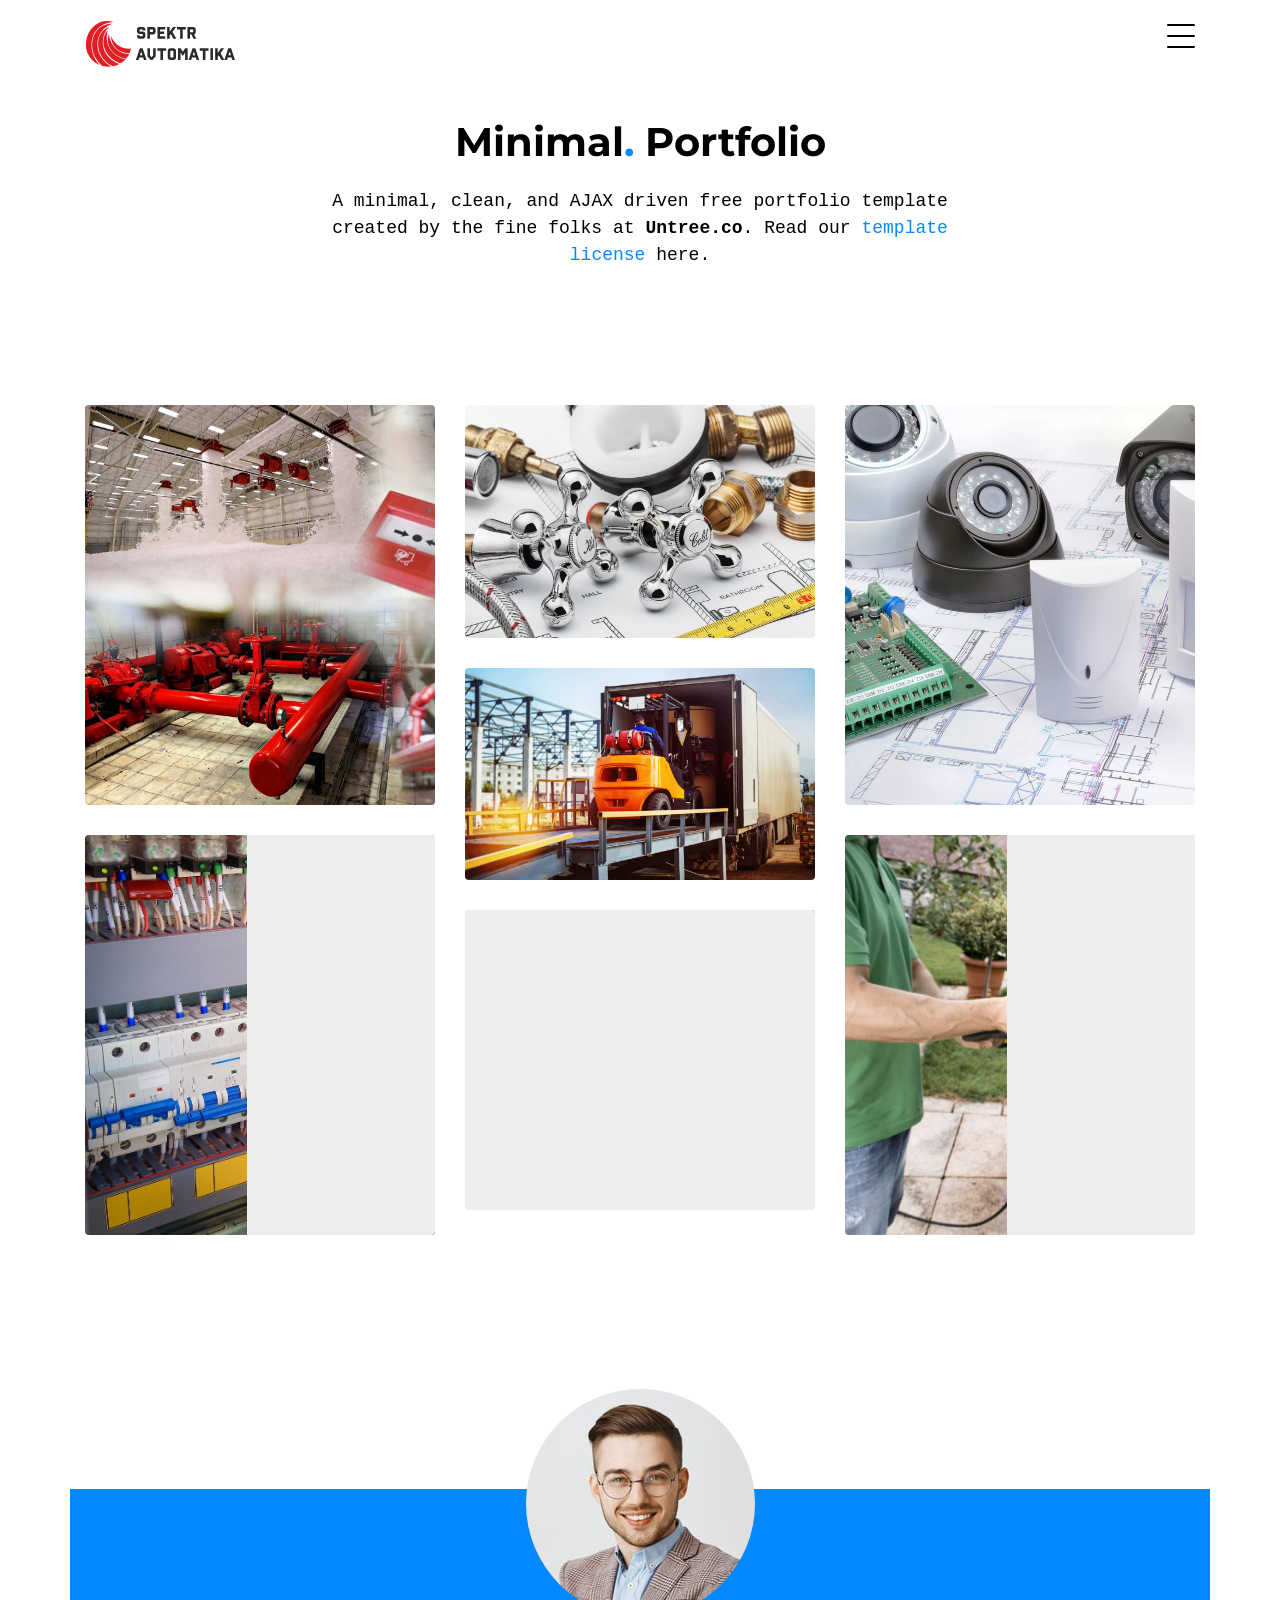
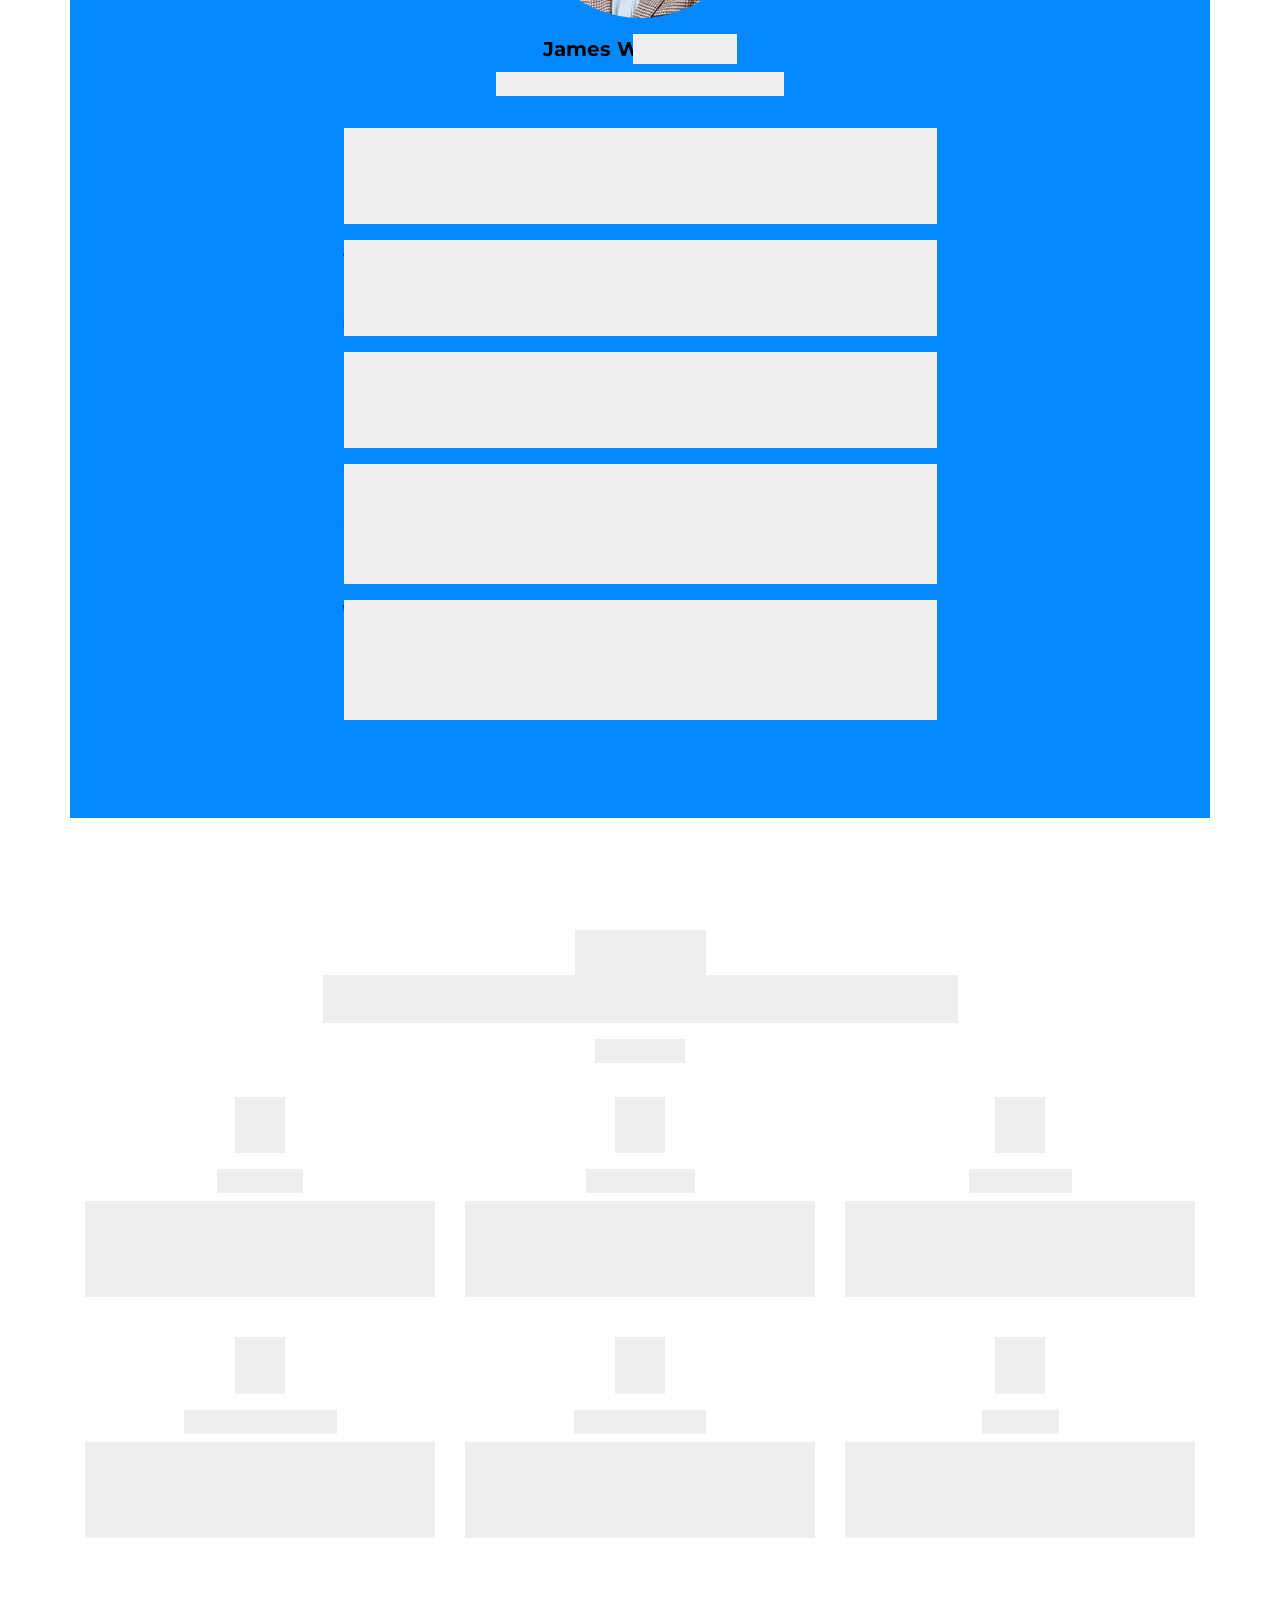
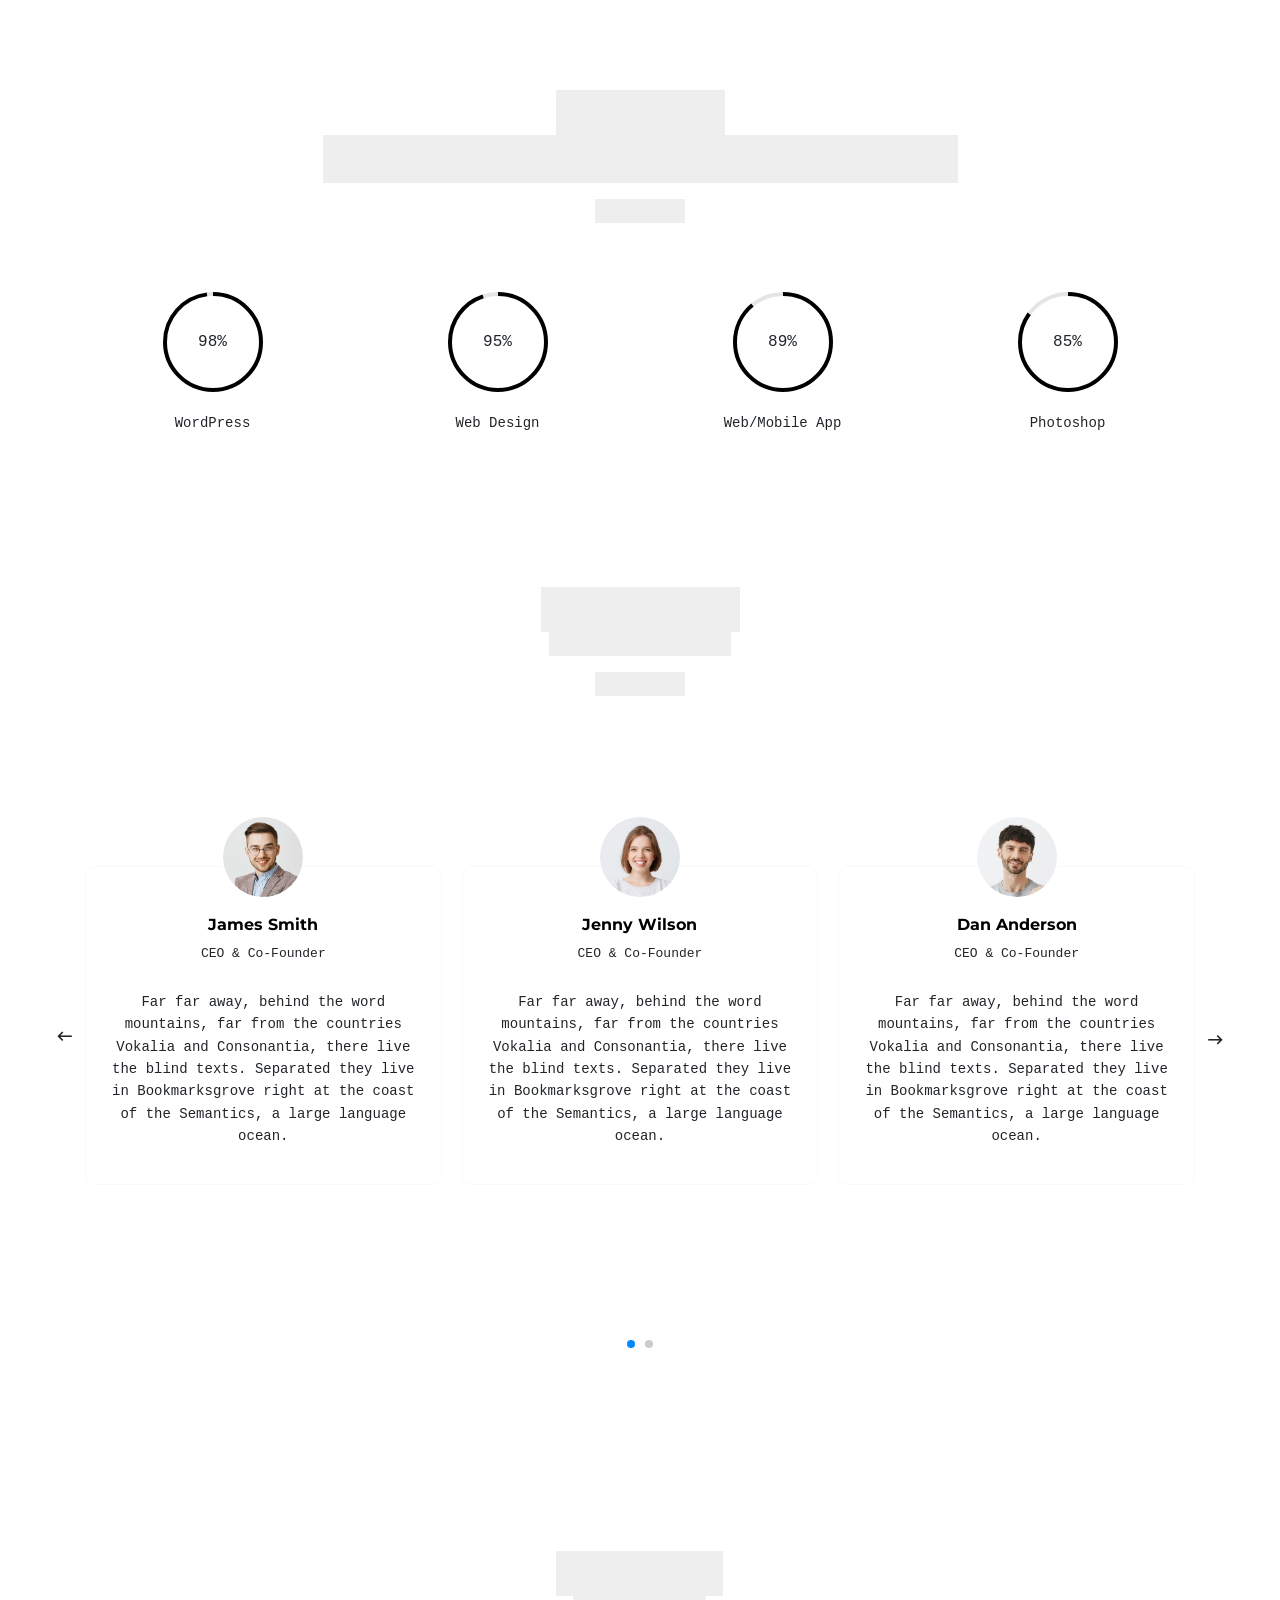
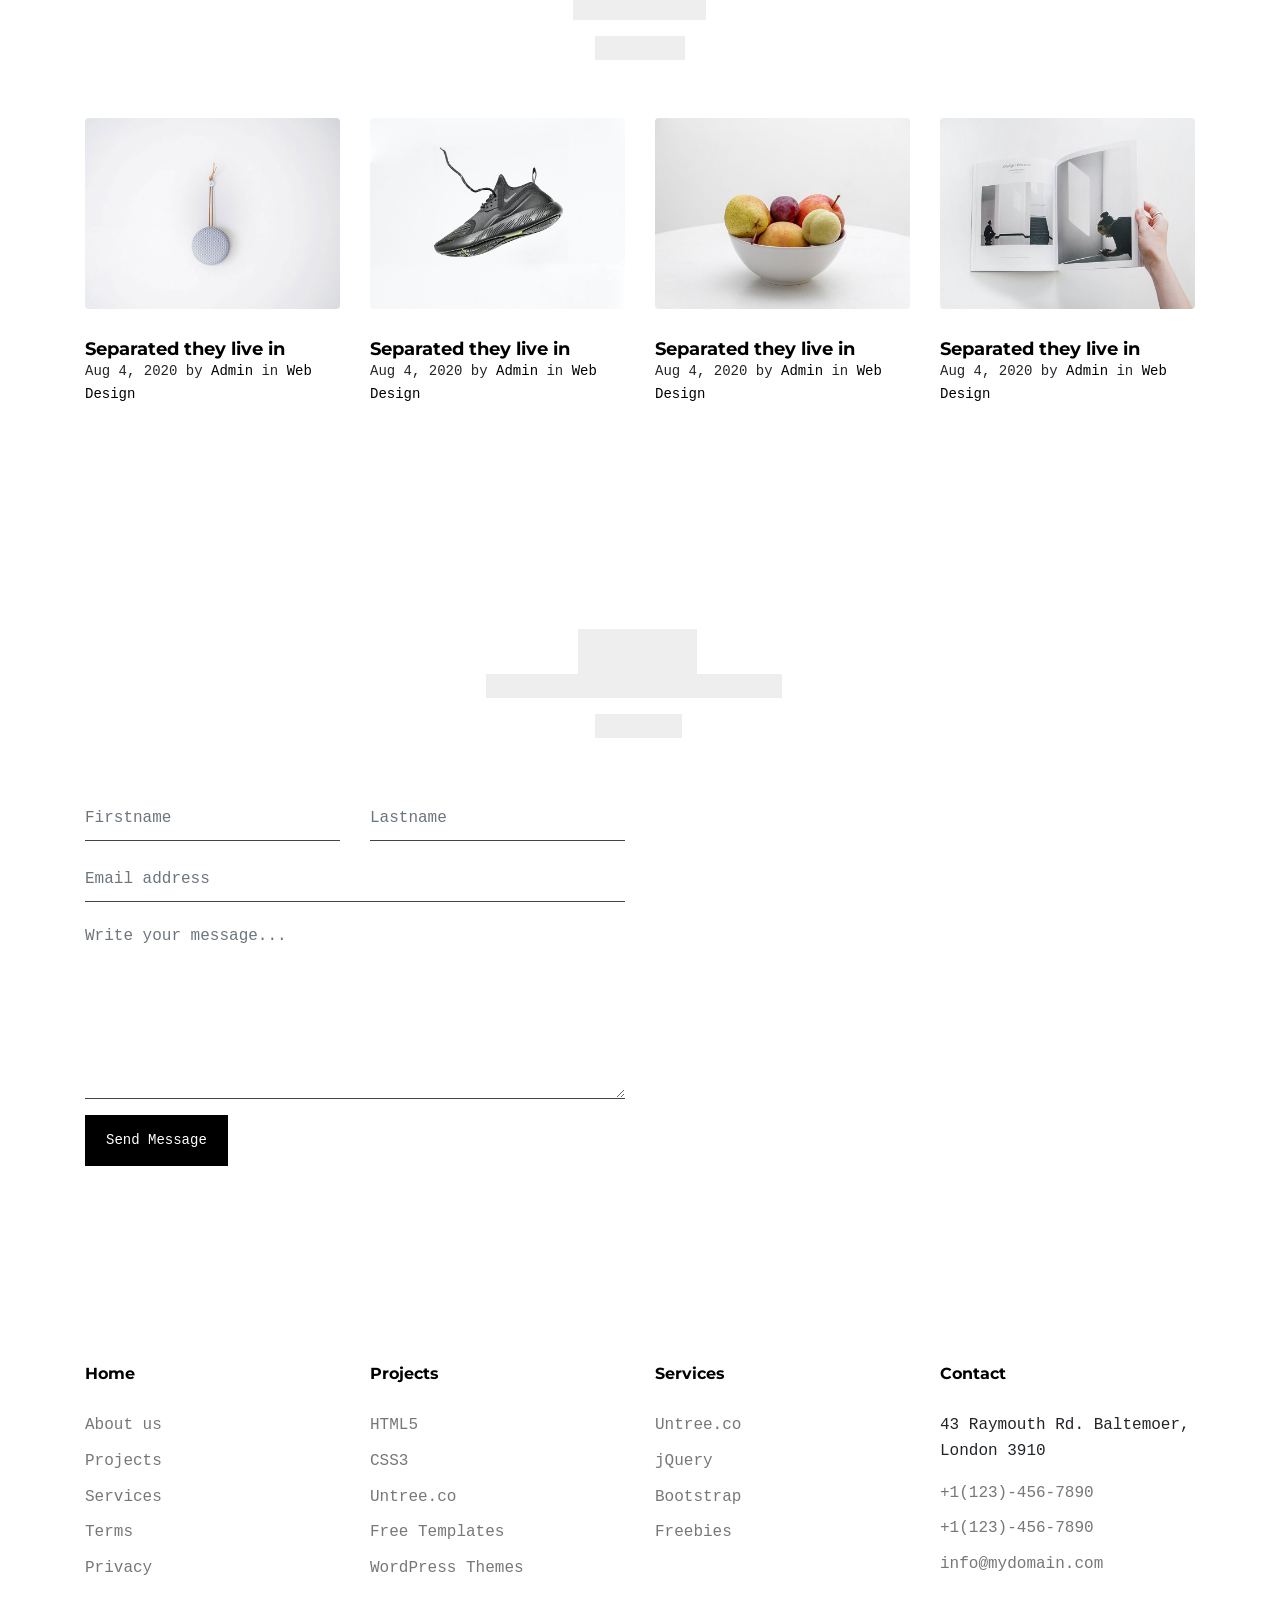
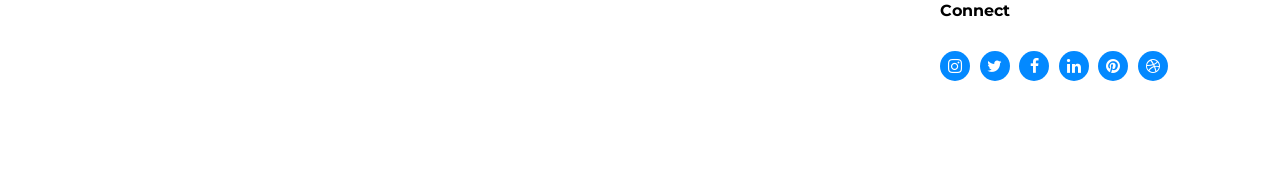
==== commit 1c7476b8: "cleaning and laboratory page done" ====
--- a/index.html
+++ b/index.html
@@ -161,7 +161,7 @@
 
 
           <div class="item web branding col-sm-6 col-md-6 col-lg-4 isotope-mb-2">
-            <a href="portfolio-single-1.html" class="portfolio-item ajax-load-page isotope-item gsap-reveal-img" data-id="6">
+            <a href="pages/cleaning.html" class="portfolio-item ajax-load-page isotope-item gsap-reveal-img" data-id="6">
               <div class="overlay">
                 <span class="wrap-icon icon-link2"></span>
                 <div class="portfolio-item-content">
@@ -173,7 +173,7 @@
           </div>
 
           <div class="item web branding col-sm-6 col-md-6 col-lg-4 isotope-mb-2">
-            <a href="portfolio-single-2.html" class="portfolio-item ajax-load-page isotope-item gsap-reveal-img" data-id="7">
+            <a href="pages/laboratory.html" class="portfolio-item ajax-load-page isotope-item gsap-reveal-img" data-id="7">
               <div class="overlay">
                 <span class="wrap-icon icon-link2"></span>
                 <div class="portfolio-item-content">
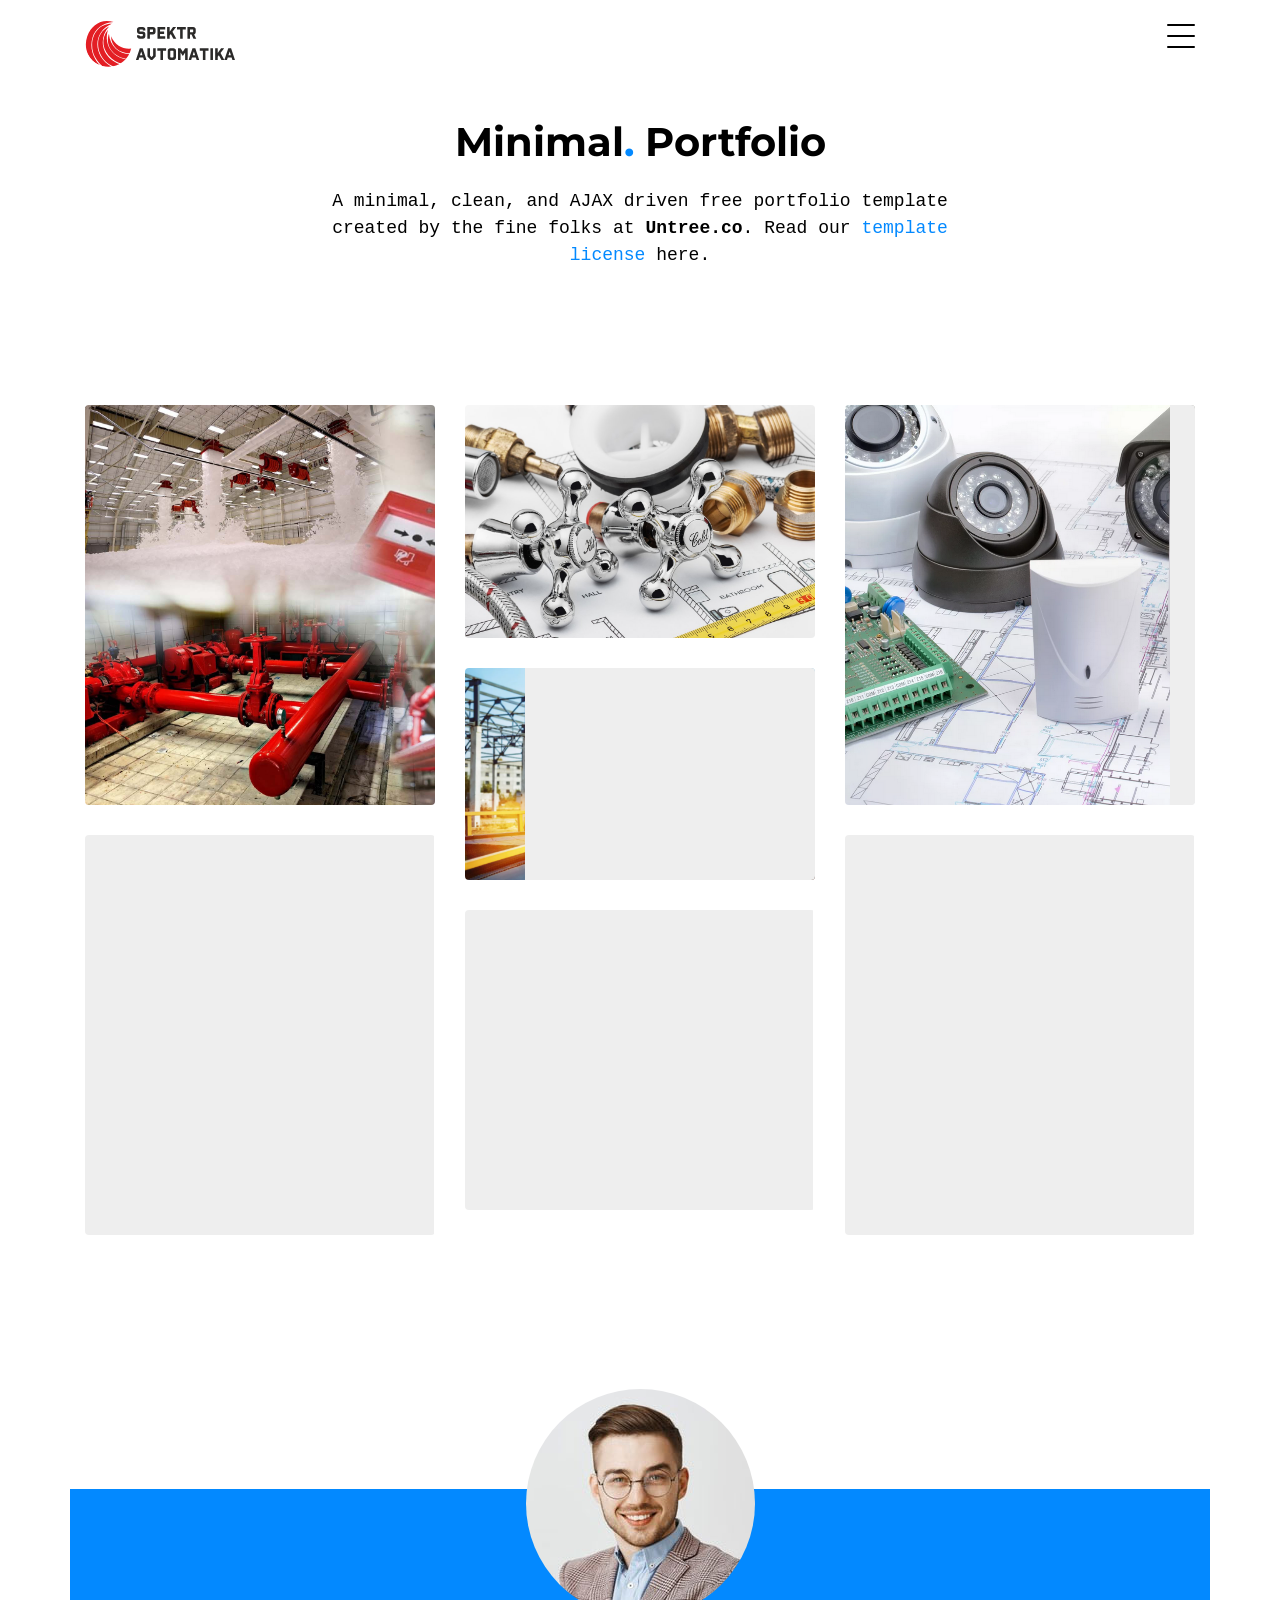
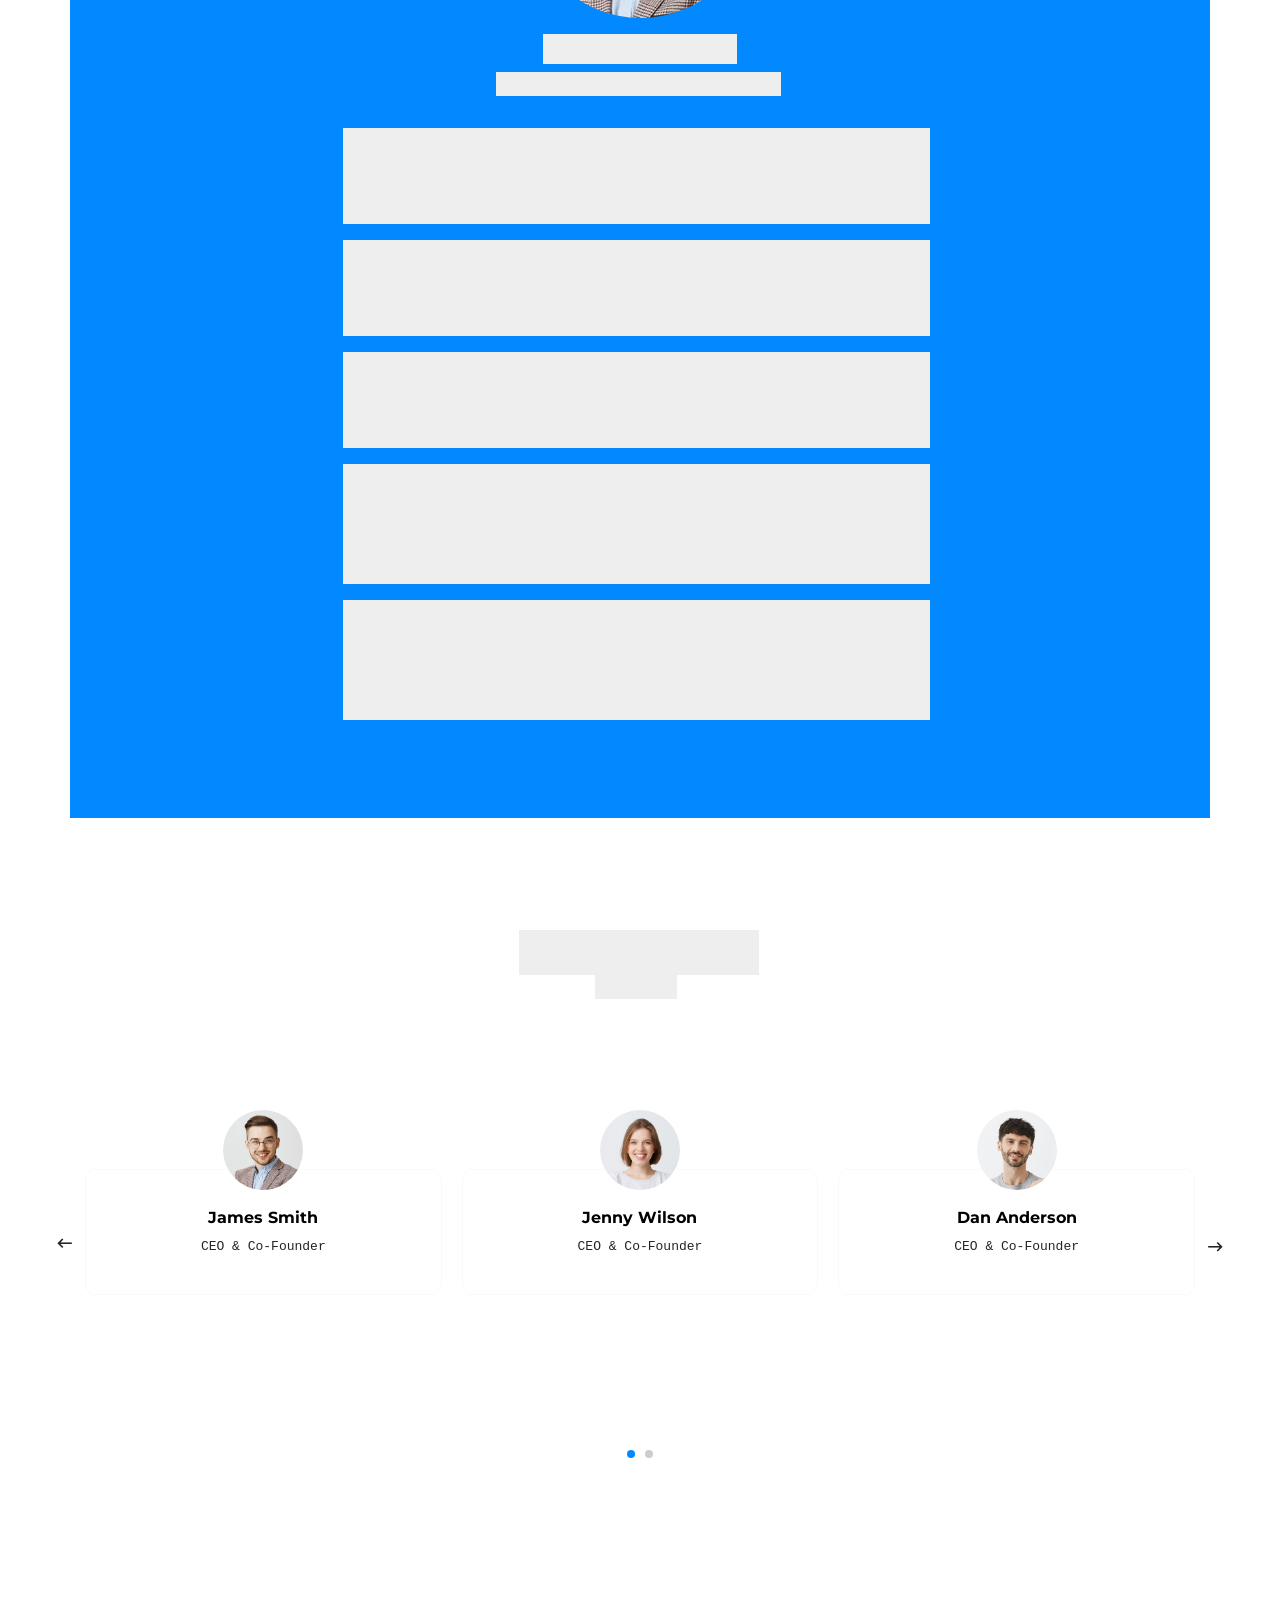
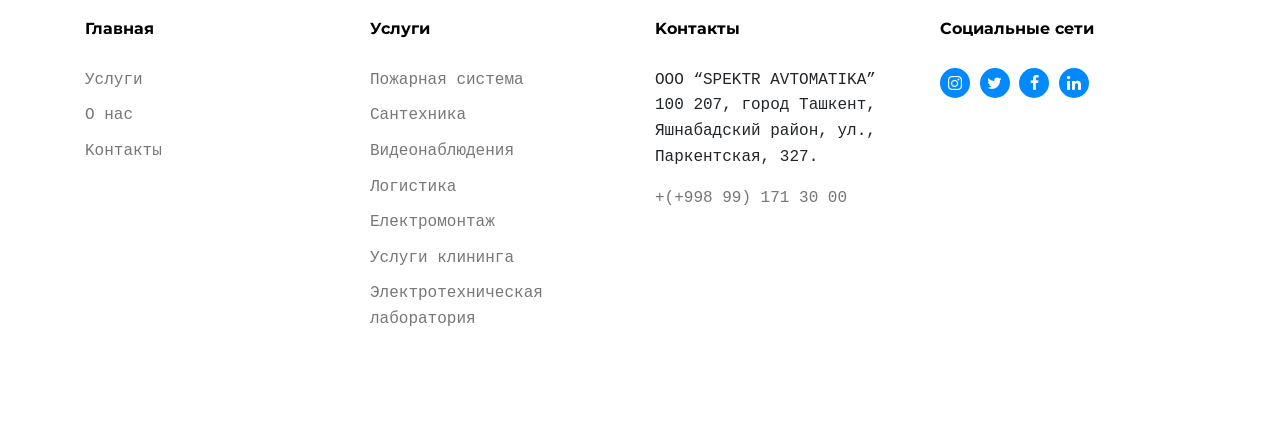
==== commit 490c634f: "home page errors fixed" ====
--- a/index.html
+++ b/index.html
@@ -87,7 +87,7 @@
   </div>
 
 
-  <div class="untree_co-section untree_co-section-4 pb-0"  id="services-section">
+  <div class="untree_co-section untree_co-section-4 pb-0"  id="services-section" name="services-section">
     <div class="container">
 
 
@@ -99,7 +99,7 @@
         <div id="posts" class="row">
 
           <div class="item web branding col-sm-6 col-md-6 col-lg-4 isotope-mb-2">
-            <a href="pages/fire-system.html" class="portfolio-item ajax-load-page isotope-item gsap-reveal-img" data-id="1">
+            <a href="fire-system.html" class="portfolio-item ajax-load-page isotope-item gsap-reveal-img" data-id="1">
               <div class="overlay">
                 <span class="wrap-icon icon-link2"></span>
                 <div class="portfolio-item-content">
@@ -112,7 +112,7 @@
 
           
           <div class="item web branding col-sm-6 col-md-6 col-lg-4 isotope-mb-2">
-            <a href="pages/plumbing.html" class="portfolio-item ajax-load-page isotope-item gsap-reveal-img" data-id="2">
+            <a href="plumbing.html" class="portfolio-item ajax-load-page isotope-item gsap-reveal-img" data-id="2">
               <div class="overlay">
                 <span class="wrap-icon icon-link2"></span>
                 <div class="portfolio-item-content">
@@ -124,7 +124,7 @@
           </div>
 
           <div class="item web branding col-sm-6 col-md-6 col-lg-4 isotope-mb-2">
-            <a href="pages/video.html" class="portfolio-item ajax-load-page isotope-item gsap-reveal-img" data-id="3">
+            <a href="video.html" class="portfolio-item ajax-load-page isotope-item gsap-reveal-img" data-id="3">
               <div class="overlay">
                 <span class="wrap-icon icon-link2"></span>
                 <div class="portfolio-item-content">
@@ -136,7 +136,7 @@
           </div>
 
           <div class="item web branding col-sm-6 col-md-6 col-lg-4 isotope-mb-2">
-            <a href="pages/logistics.html" class="portfolio-item ajax-load-page isotope-item gsap-reveal-img" data-id="4">
+            <a href="logistics.html" class="portfolio-item ajax-load-page isotope-item gsap-reveal-img" data-id="4">
               <div class="overlay">
                 <span class="wrap-icon icon-link2"></span>
                 <div class="portfolio-item-content">
@@ -148,7 +148,7 @@
           </div>
 
           <div class="item web branding col-sm-6 col-md-6 col-lg-4 isotope-mb-2">
-            <a href="pages/electric.html" class="portfolio-item ajax-load-page isotope-item gsap-reveal-img" data-id="5">
+            <a href="electric.html" class="portfolio-item ajax-load-page isotope-item gsap-reveal-img" data-id="5">
               <div class="overlay">
                 <span class="wrap-icon icon-link2"></span>
                 <div class="portfolio-item-content">
@@ -161,7 +161,7 @@
 
 
           <div class="item web branding col-sm-6 col-md-6 col-lg-4 isotope-mb-2">
-            <a href="pages/cleaning.html" class="portfolio-item ajax-load-page isotope-item gsap-reveal-img" data-id="6">
+            <a href="cleaning.html" class="portfolio-item ajax-load-page isotope-item gsap-reveal-img" data-id="6">
               <div class="overlay">
                 <span class="wrap-icon icon-link2"></span>
                 <div class="portfolio-item-content">
@@ -173,7 +173,7 @@
           </div>
 
           <div class="item web branding col-sm-6 col-md-6 col-lg-4 isotope-mb-2">
-            <a href="pages/laboratory.html" class="portfolio-item ajax-load-page isotope-item gsap-reveal-img" data-id="7">
+            <a href="laboratory.html" class="portfolio-item ajax-load-page isotope-item gsap-reveal-img" data-id="7">
               <div class="overlay">
                 <span class="wrap-icon icon-link2"></span>
                 <div class="portfolio-item-content">
@@ -228,7 +228,7 @@
     </div>
 
 
-    <div class="untree_co-section pb-0" id="services-section">
+    <!-- <div class="untree_co-section pb-0" id="services-section">
       <div class="container">
         <div class="row mb-4">
           <div class="col-lg-7 text-center mx-auto">
@@ -306,10 +306,10 @@
 
         </div>
       </div>
-    </div>
-
-
-    <div class="untree_co-section pb-0">
+    </div> -->
+
+
+    <!-- <div class="untree_co-section pb-0">
       <div class="container">
         <div class="row mb-4">
           <div class="col-lg-7 text-center mx-auto">
@@ -358,14 +358,13 @@
           </div>
         </div>
       </div>
-    </div>
+    </div> -->
 
     <div class="untree_co-section testimonial-wrap">
       <div class="container">
         <div class="row mb-5">
           <div class="col-lg-7 text-center mx-auto">
-            <h2 class="section-heading gsap-reveal-hero mb-0"><strong>Testimonials</strong></h2>
-            <p class="gsap-reveal-hero">What clients say...</p>
+            <h2 class="section-heading gsap-reveal-hero mb-0"><strong>Наши клиенты</strong></h2>
 
             <div class="wave gsap-reveal-hero" >
               <svg>
@@ -377,9 +376,6 @@
 
 
         <div data-aos="fade-left" data-aos-delay="200">
-
-
-
           <div class="owl-carousel owl-3-slider">
             <div class="item">
               <div class="testimonial-v1">
@@ -388,9 +384,6 @@
                   <h3>James Smith</h3>
                   <span class="caption">CEO &amp; Co-Founder</span>
                 </div>
-                <blockquote>
-                  <p>Far far away, behind the word mountains, far from the countries Vokalia and Consonantia, there live the blind texts. Separated they live in Bookmarksgrove right at the coast of the Semantics, a large language ocean.</p>
-                </blockquote>
               </div>
             </div>
             <!-- END .item -->
@@ -402,9 +395,6 @@
                   <h3>Jenny Wilson</h3>
                   <span class="caption">CEO &amp; Co-Founder</span>
                 </div>
-                <blockquote>
-                  <p>Far far away, behind the word mountains, far from the countries Vokalia and Consonantia, there live the blind texts. Separated they live in Bookmarksgrove right at the coast of the Semantics, a large language ocean.</p>
-                </blockquote>
               </div>
             </div>
             <!-- END .item -->
@@ -416,9 +406,6 @@
                   <h3>Dan Anderson</h3>
                   <span class="caption">CEO &amp; Co-Founder</span>
                 </div>
-                <blockquote>
-                  <p>Far far away, behind the word mountains, far from the countries Vokalia and Consonantia, there live the blind texts. Separated they live in Bookmarksgrove right at the coast of the Semantics, a large language ocean.</p>
-                </blockquote>
               </div>
             </div>
             <!-- END .item -->
@@ -430,9 +417,6 @@
                   <h3>James Smith</h3>
                   <span class="caption">CEO &amp; Co-Founder</span>
                 </div>
-                <blockquote>
-                  <p>Far far away, behind the word mountains, far from the countries Vokalia and Consonantia, there live the blind texts. Separated they live in Bookmarksgrove right at the coast of the Semantics, a large language ocean.</p>
-                </blockquote>
               </div>
             </div>
             <!-- END .item -->
@@ -441,7 +425,7 @@
       </div>
     </div>
 
-    <div class="untree_co-section">
+    <!-- <div class="untree_co-section">
       <div class="container">
         <div class="row mb-5">
           <div class="col-lg-7 text-center mx-auto">
@@ -494,16 +478,14 @@
           </div>
         </div>
       </div>
-    </div>
-
-
-    <div class="untree_co-section" id="contact-section">
+    </div> -->
+
+
+    <!-- <div class="untree_co-section" id="contact-section">
       <div class="container">
         <div class="row mb-5">
           <div class="col-lg-7 text-center mx-auto">
             <h2 class="section-heading gsap-reveal-hero mb-0"><strong>Contact</strong></h2>
-            <p class="gsap-reveal-hero">Available for work. Get in touch</p>
-
             <div class="wave gsap-reveal-hero" >
               <svg>
                 <path d="M10,10 L50,100 L90,50" stroke="#0389ff"></path>
@@ -547,73 +529,60 @@
           </div>
         </div>
       </div>
-    </div>
+    </div> -->
 
     <div class="site-footer">
       <div class="container">
-
         <div class="row">
           <div class="col-lg-3">
             <div class="widget">
-              <h3>Home</h3>
+              <h3>Главная</h3>
               <ul class="list-unstyled float-left links">
-                <li><a href="#">About us</a></li>
-                <li><a href="#">Projects</a></li>
-                <li><a href="#">Services</a></li>
-                <li><a href="#">Terms</a></li>
-                <li><a href="#">Privacy</a></li>
+                <li><a href="#services-section">Услуги</a></li>
+                <li><a href="#">O нас</a></li>
+                <li><a href="#">Kонтакты</a></li>
               </ul>
-            </div> <!-- /.widget -->
-          </div> <!-- /.col-lg-3 -->
+            </div>
+          </div>
 
           <div class="col-lg-3">
             <div class="widget">
-              <h3>Projects</h3>
-              <ul class="list-unstyled float-left links">
-                <li><a href="#">HTML5</a></li>
-                <li><a href="#">CSS3</a></li>
-                <li><a href="#">Untree.co</a></li>
-                <li><a href="#">Free Templates</a></li>
-                <li><a href="#">WordPress Themes</a></li>
+              <h3>Услуги</h3>
+              <ul class="list-unstyled float-left links" id="services-section">
+                <li><a href="fire-system.html">Пожарная система</a></li>
+                <li><a href="plumbing.html">Сантехника</a></li>
+                <li><a href="video.html">Видеонаблюдения</a></li>
+                <li><a href="logistics.html">Логистика</a></li>
+                <li><a href="electric.html">Електромонтаж</a></li>
+                <li><a href="cleaning.html">Услуги клининга</a></li>
+                <li><a href="laboratory.html">Электротехническая лаборатория</a></li>
               </ul>
-            </div> <!-- /.widget -->
-          </div> <!-- /.col-lg-3 -->
+            </div>
+          </div> 
+
+
+          <div class="col-lg-3" id="contact-section">
+            <div class="widget">
+              <h3>Kонтакты</h3>
+              <address>ООО “SPEKTR AVTOMATIKA” 100 207, город Ташкент, Яшнабадский район, ул., Паркентская, 327.
+              </address>
+              <ul class="list-unstyled links mb-4">
+                <li><a href="tel://11234567890">+(+998 99) 171 30 00</a></li>
+              </ul>
+            </div>
+          </div> 
 
           <div class="col-lg-3">
             <div class="widget">
-              <h3>Services</h3>
-              <ul class="list-unstyled float-left links">
-                <li><a href="#">Untree.co</a></li>
-                <li><a href="#">jQuery</a></li>
-                <li><a href="#">Bootstrap</a></li>
-                <li><a href="#">Freebies</a></li>
-              </ul>
-            </div> <!-- /.widget -->
-          </div> <!-- /.col-lg-3 -->
-
-
-          <div class="col-lg-3">
-            <div class="widget">
-              <h3>Contact</h3>
-              <address>43 Raymouth Rd. Baltemoer, London 3910</address>
-              <ul class="list-unstyled links mb-4">
-                <li><a href="tel://11234567890">+1(123)-456-7890</a></li>
-                <li><a href="tel://11234567890">+1(123)-456-7890</a></li>
-                <li><a href="mailto:info@mydomain.com">info@mydomain.com</a></li>
-              </ul>
-
-              <h3>Connect</h3>
+              <h3>Социальные сети</h3>
               <ul class="list-unstyled social">
                 <li><a href="#"><span class="icon-instagram"></span></a></li>
                 <li><a href="#"><span class="icon-twitter"></span></a></li>
-                <li><a href="#"><span class="icon-facebook"></span></a></li>
+                <li><a href="https://www.facebook.com/spektravtomatika2020/"><span class="icon-facebook"></span></a></li>
                 <li><a href="#"><span class="icon-linkedin"></span></a></li>
-                <li><a href="#"><span class="icon-pinterest"></span></a></li>
-                <li><a href="#"><span class="icon-dribbble"></span></a></li>
               </ul>
-
-            </div> <!-- /.widget -->
-          </div> <!-- /.col-lg-3 -->
+            </div>
+          </div>
 
         </div> <!-- /.row -->
 
--- a/css/style.css
+++ b/css/style.css
@@ -812,7 +812,7 @@
 
 .testimonial-v1 {
   text-align: center;
-  padding: 20px;
+  padding: 10px;
   border: 1px solid #f8f9fa;
   -webkit-transition: .3s all ease;
   -o-transition: .3s all ease;
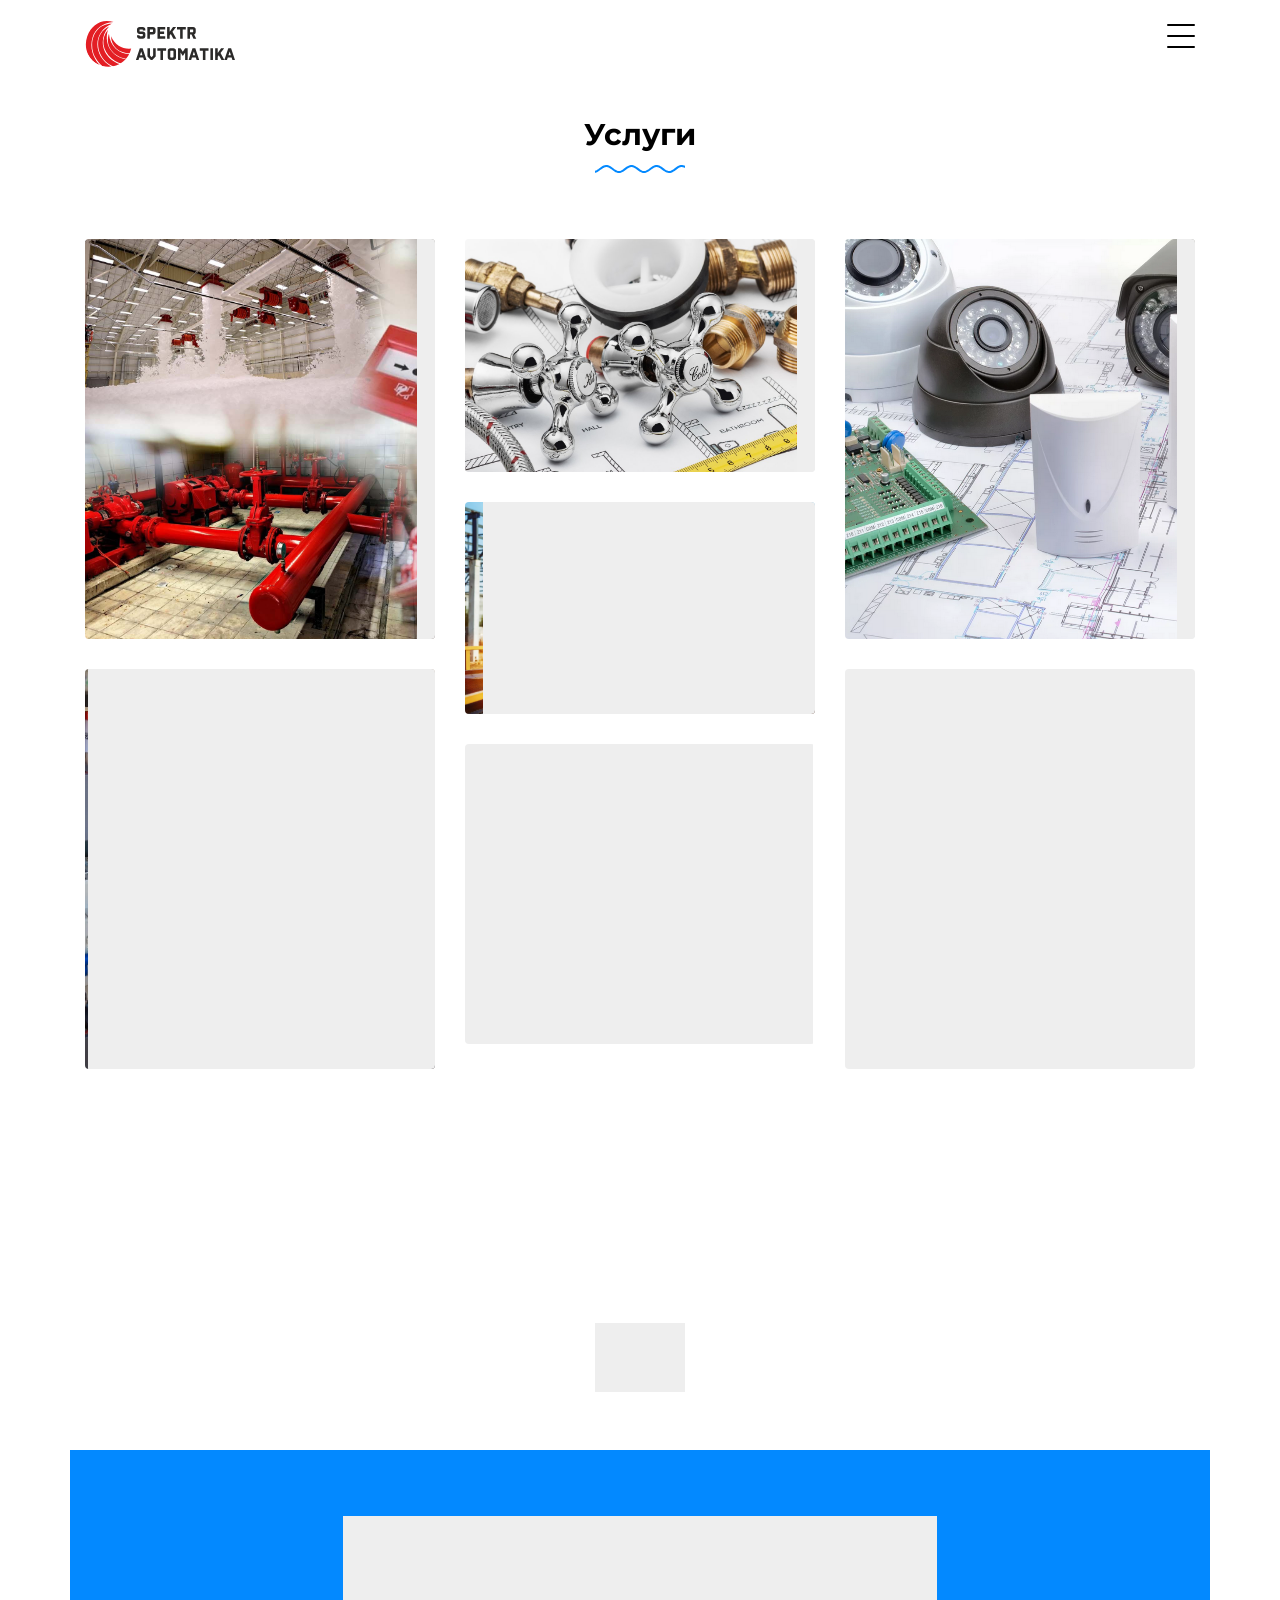
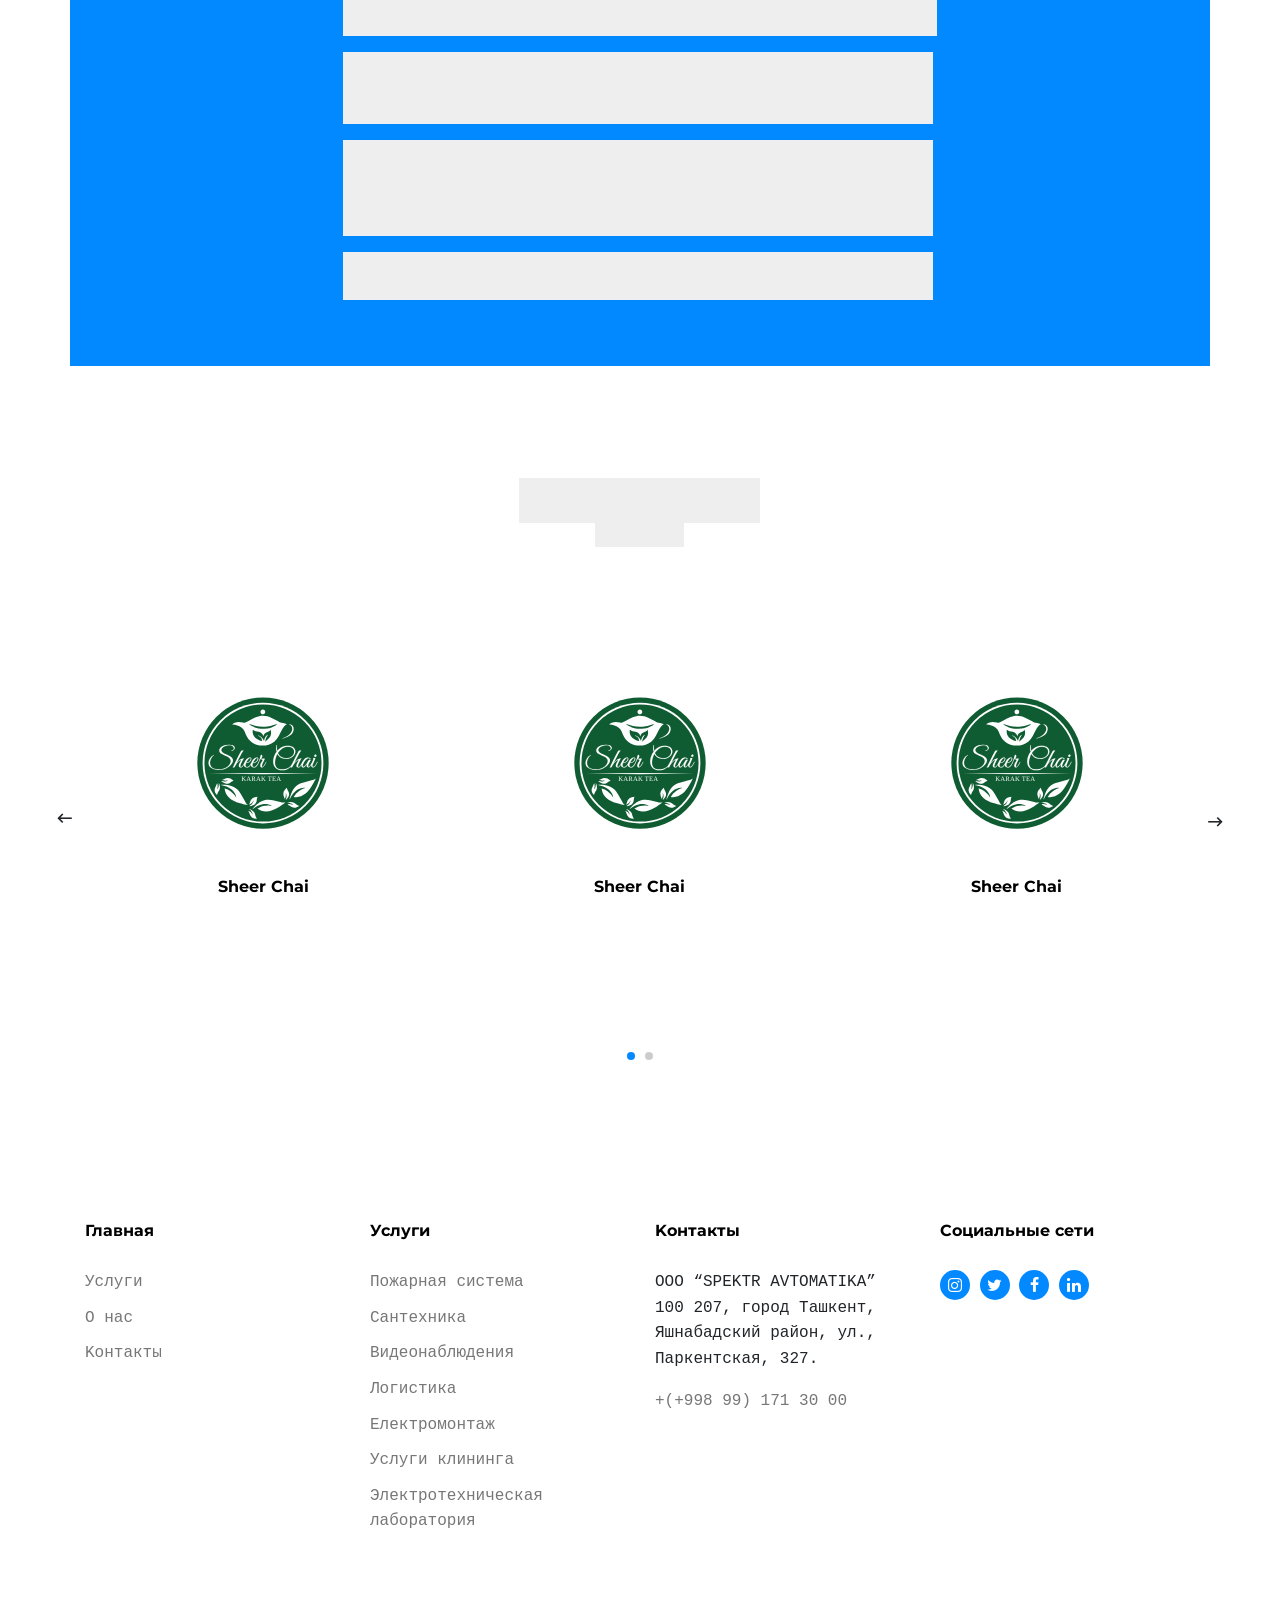
==== commit f73bb38b: "navbar and footer parts done" ====
--- a/index.html
+++ b/index.html
@@ -55,8 +55,7 @@
           <li><a href="#services-section" class="nav-link">Услуги</a></li>
          
             <li><a href="#about-section" class="nav-link">O нас</a></li>
-         
-          <!-- <li><a href="#services-section" class="nav-link">Services</a></li> -->
+            <li><a href="#clients-section" class="nav-link">Наши клиенты</a></li>
 
           <li><a href="#contact-section" class="nav-link">Kонтакты</a></li>
         </ul>
@@ -71,7 +70,7 @@
 
 
 
-  <div class="untree_co-section pb-0" id="home-section">
+  <!-- <div class="untree_co-section pb-0" id="home-section">
     <div class="container">
       <div class="row justify-content-center text-center">
         <div class="col-md-7">
@@ -83,14 +82,25 @@
         </div>
       </div>
       
-    </div>
-  </div>
-
-
-  <div class="untree_co-section untree_co-section-4 pb-0"  id="services-section" name="services-section">
+    </div> -->
+
+
+  
+
+  <div class="untree_co-section untree_co-section-4 pb-0"  id="services-section">
     <div class="container">
 
-
+      <div class="row mb-5">
+        <div class="col-lg-7 text-center mx-auto">
+          <h2 class="section-heading gsap-reveal-hero mb-0"><strong>Услуги</strong></h2>
+
+          <div class="wave gsap-reveal-hero" >
+            <svg>
+              <path d="M10,10 L50,100 L90,50" stroke="#0389ff"></path>
+            </svg>
+          </div>
+        </div>
+      </div>
       <div class="relative"><div class="loader-portfolio-wrap"><div class="loader-portfolio"></div></div> </div>
       <div id="portfolio-single-holder"></div>
 
@@ -196,37 +206,43 @@
       </div>
     </div>
 
-
     <div class="untree_co-section pb-0" id="about-section">
+      <div class="row mb-5">
+        <div class="col-lg-7 text-center mx-auto">
+          <h2 class="section-heading gsap-reveal-hero mb-0"><strong>O нас</strong></h2>
+  
+          <div class="wave gsap-reveal-hero" >
+            <svg>
+              <path d="M10,10 L50,100 L90,50" stroke="#0389ff"></path>
+            </svg>
+          </div>
+        </div>
+      </div>
       <div class="container">
         <div class="row justify-content-center mb-3">
-          <div class="col-lg-7 mx-auto text-center author-wrap">
-            <img src="images/person_1.jpg" alt="Image" class="img-fluid rounded-circle mb-3">
-            <h3 class="text-black h5 font-weight-bold mb-2 gsap-reveal-hero">James Williardson</h3>
-            <p class="gsap-reveal-hero">Product Designer and Developer</p>
-          </div>
-        </div>
-
+        </div>
+  
         <div class="row justify-content-center">
           <div class="col-lg-7">
-
-
-            <p class="gsap-reveal-hero">Far far away, behind the word mountains, far from the countries Vokalia and Consonantia, there live the blind texts. Separated they live in Bookmarksgrove right at the coast of the Semantics, a large language ocean.</p>
-
-            <p class="gsap-reveal-hero">A small river named Duden flows by their place and supplies it with the necessary regelialia. It is a paradisematic country, in which roasted parts of sentences fly into your mouth.</p>
-
-            <p class="gsap-reveal-hero">Even the all-powerful Pointing has no control about the blind texts it is an almost unorthographic life One day however a small line of blind text by the name of Lorem Ipsum decided to leave for the far World of Grammar.</p>
-
-            <p class="gsap-reveal-hero">The Big Oxmox advised her not to do so, because there were thousands of bad Commas, wild Question Marks and devious Semikoli, but the Little Blind Text didn’t listen. She packed her seven versalia, put her initial into the belt and made herself on the way.</p>
-
-            <p class="gsap-reveal-hero mb-5">When she reached the first hills of the Italic Mountains, she had a last view back on the skyline of her hometown Bookmarksgrove, the headline of Alphabet Village and the subline of her own road, the Line Lane. Pityful a rethoric question ran over her cheek, then she continued her way.</p>
-
-
+  
+  
+            <p class="gsap-reveal-hero">Компания ООО “SPEKTR AVTOMATIKA” предлагает высококвалифицированные услуги в сферах
+              пожарной безопасности, видеонаблюдения, проектирования газоснабжения, электромонтаж, ЭТЛ (электротехническая лаборатория),
+              сантехнических и уборочных работ.</p>
+  
+            <p class="gsap-reveal-hero">Одной из основных целей нашей компании является комплексный подход к решению вопросов в каждой сфере,
+              с обеспечением гарантии на высокое качество выполнения услуг.</p>
+  
+            <p class="gsap-reveal-hero">Принимаем объекты на комплексное обслуживание, а также по отдельным видам услуг.
+              При предоставлении необходимой информации, наш менеджер произведет расчет и предоставит стоимость услуг по данному проекту.</p>
+  
+            <p class="gsap-reveal-hero">После окончательного согласования и заключения договора, нашими специалистами будут осуществлены работы по проекту.</p>
+  
+  
           </div>
         </div>
       </div>
     </div>
-
 
     <!-- <div class="untree_co-section pb-0" id="services-section">
       <div class="container">
@@ -360,7 +376,7 @@
       </div>
     </div> -->
 
-    <div class="untree_co-section testimonial-wrap">
+    <div class="untree_co-section testimonial-wrap" id="clients-section">
       <div class="container">
         <div class="row mb-5">
           <div class="col-lg-7 text-center mx-auto">
@@ -379,43 +395,36 @@
           <div class="owl-carousel owl-3-slider">
             <div class="item">
               <div class="testimonial-v1">
-                <img src="images/person_1.jpg" alt="Image" class="img-fluid">
+                <img src='images/clients/7.svg' alt="Image">
                 <div class="mb-4">
-                  <h3>James Smith</h3>
-                  <span class="caption">CEO &amp; Co-Founder</span>
+                  <h3>Sheer Chai</h3>
                 </div>
               </div>
             </div>
             <!-- END .item -->
-
             <div class="item">
               <div class="testimonial-v1">
-                <img src="images/person_2.jpg" alt="Image" class="img-fluid">
+                <img src='images/clients/7.svg' alt="Image">
                 <div class="mb-4">
-                  <h3>Jenny Wilson</h3>
-                  <span class="caption">CEO &amp; Co-Founder</span>
+                  <h3>Sheer Chai</h3>
                 </div>
               </div>
             </div>
             <!-- END .item -->
-
             <div class="item">
               <div class="testimonial-v1">
-                <img src="images/person_3.jpg" alt="Image" class="img-fluid">
+                <img src='images/clients/7.svg' alt="Image">
                 <div class="mb-4">
-                  <h3>Dan Anderson</h3>
-                  <span class="caption">CEO &amp; Co-Founder</span>
+                  <h3>Sheer Chai</h3>
                 </div>
               </div>
             </div>
             <!-- END .item -->
-
             <div class="item">
               <div class="testimonial-v1">
-                <img src="images/person_1.jpg" alt="Image" class="img-fluid">
+                <img src='images/clients/7.svg' alt="Image">
                 <div class="mb-4">
-                  <h3>James Smith</h3>
-                  <span class="caption">CEO &amp; Co-Founder</span>
+                  <h3>Sheer Chai</h3>
                 </div>
               </div>
             </div>
@@ -617,8 +626,6 @@
     <script src="js/TweenMax.min.js"></script>
     <script src="js/ScrollMagic.min.js"></script>
     <script src="js/scrollmagic.animation.gsap.min.js"></script>
-
-
     <script src="js/custom.js"></script>
     
   </body>
--- a/css/style.css
+++ b/css/style.css
@@ -808,21 +808,21 @@
 
 .testimonial-wrap .owl-stage-outer {
   padding-top: 7rem;
-  padding-bottom: 7rem; }
+  padding-bottom: 5rem; }
 
 .testimonial-v1 {
   text-align: center;
   padding: 10px;
-  border: 1px solid #f8f9fa;
+  /* border: 1px solid #f8f9fa; */
   -webkit-transition: .3s all ease;
   -o-transition: .3s all ease;
   transition: .3s all ease;
   position: relative;
   border-radius: 10px; }
   .testimonial-v1 img {
-    width: 80px !important;
+    width: 300px !important;
     border-radius: 50%;
-    margin: 0 auto 20px auto;
+    margin: 0 auto 10px auto;
     margin-top: -70px; }
   .testimonial-v1 h3 {
     font-size: 16px;
@@ -833,8 +833,8 @@
     font-size: 14px; }
   .testimonial-v1 .caption {
     font-size: 13px; }
-  .testimonial-v1:hover {
-    border-color: #0389ff; }
+  /* .testimonial-v1:hover {
+    border-color: #0389ff; } */
 
 .owl-3-slider .owl-nav, .single-slider .owl-nav {
   position: absolute;
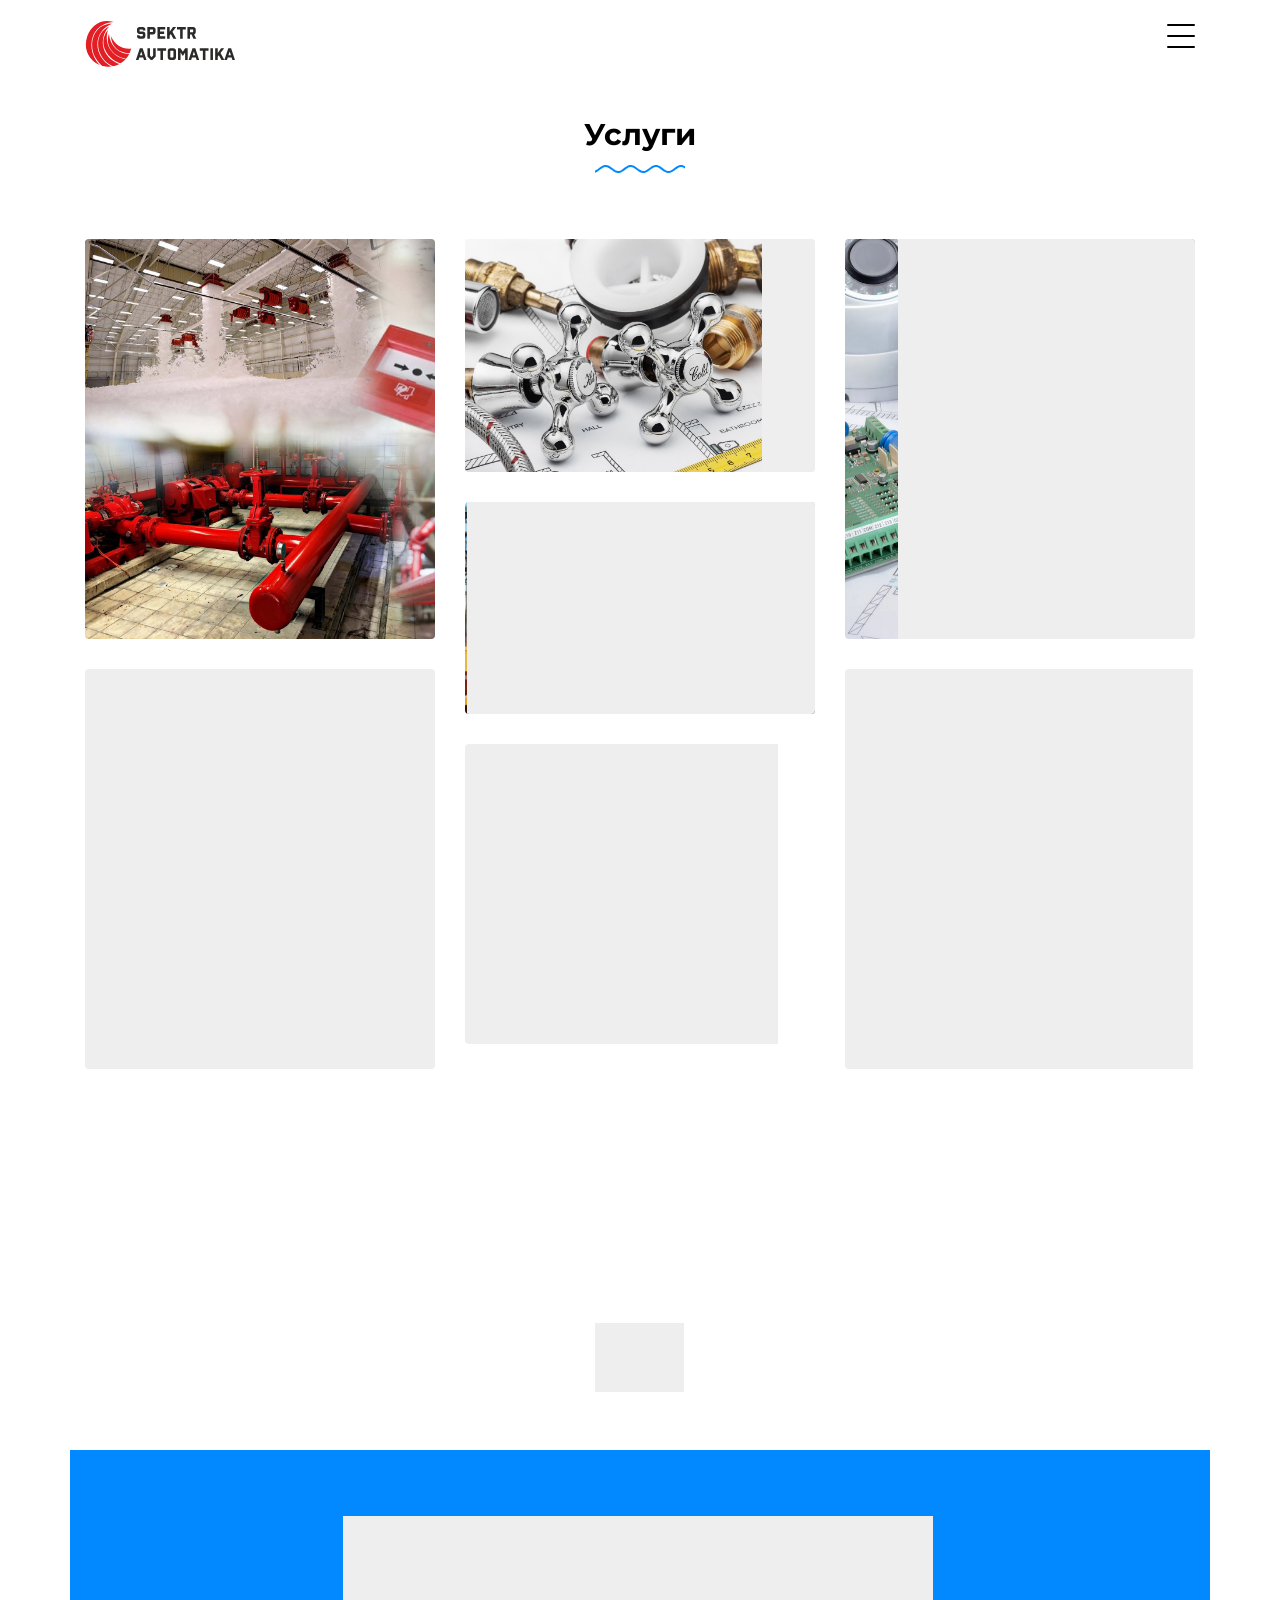
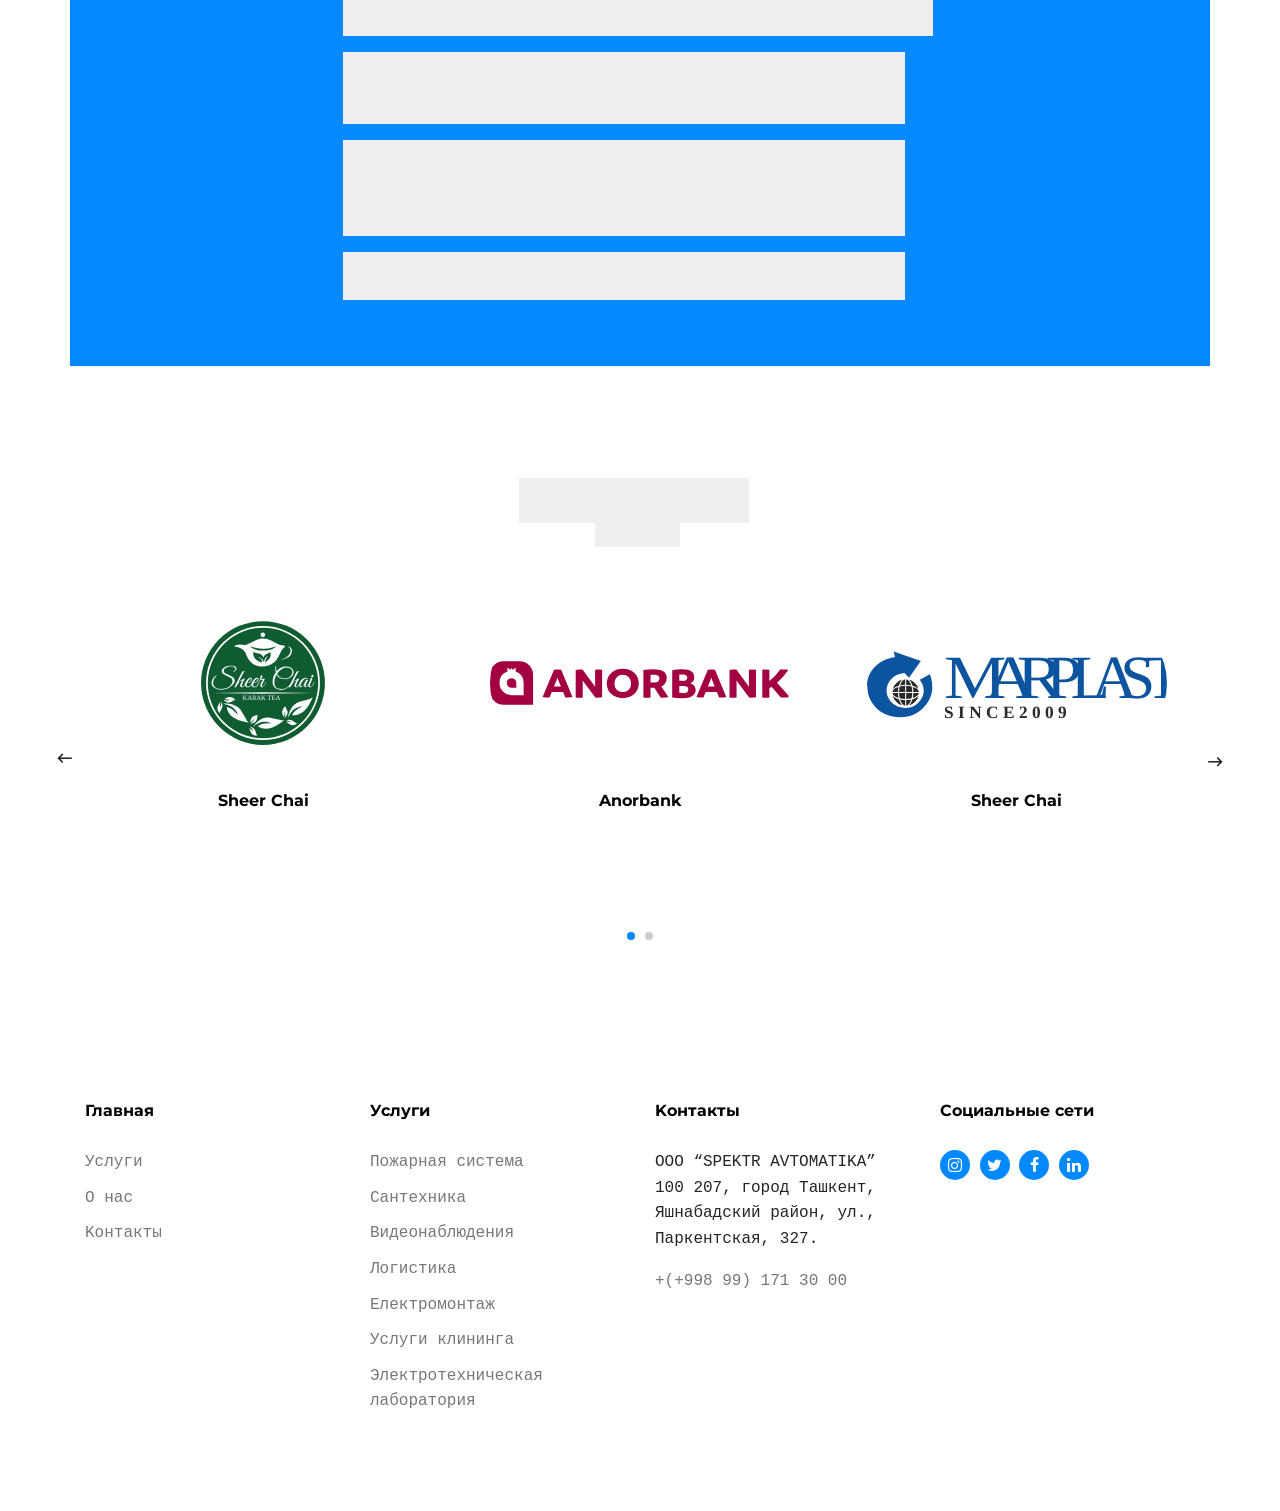
==== commit a062dba6: "our clients section done" ====
--- a/index.html
+++ b/index.html
@@ -403,17 +403,17 @@
             </div>
             <!-- END .item -->
             <div class="item">
-              <div class="testimonial-v1">
-                <img src='images/clients/7.svg' alt="Image">
+              <div class="testimonial-v1 ">
+                  <img src='images/clients/2.svg' class="img-fluid" alt="Image">
                 <div class="mb-4">
-                  <h3>Sheer Chai</h3>
+                  <h3>Anorbank</h3>
                 </div>
               </div>
             </div>
             <!-- END .item -->
             <div class="item">
               <div class="testimonial-v1">
-                <img src='images/clients/7.svg' alt="Image">
+                <img src='images/clients/6.svg' alt="Image">
                 <div class="mb-4">
                   <h3>Sheer Chai</h3>
                 </div>
--- a/css/style.css
+++ b/css/style.css
@@ -807,12 +807,12 @@
     fill: none; }
 
 .testimonial-wrap .owl-stage-outer {
-  padding-top: 7rem;
+  padding-top: 3rem;
   padding-bottom: 5rem; }
 
 .testimonial-v1 {
   text-align: center;
-  padding: 10px;
+  /* padding: 10px; */
   /* border: 1px solid #f8f9fa; */
   -webkit-transition: .3s all ease;
   -o-transition: .3s all ease;
@@ -823,7 +823,10 @@
     width: 300px !important;
     border-radius: 50%;
     margin: 0 auto 10px auto;
-    margin-top: -70px; }
+    margin-top: -70px;
+    vertical-align: middle;
+    height: 200px;
+   }
   .testimonial-v1 h3 {
     font-size: 16px;
     font-weight: 700;
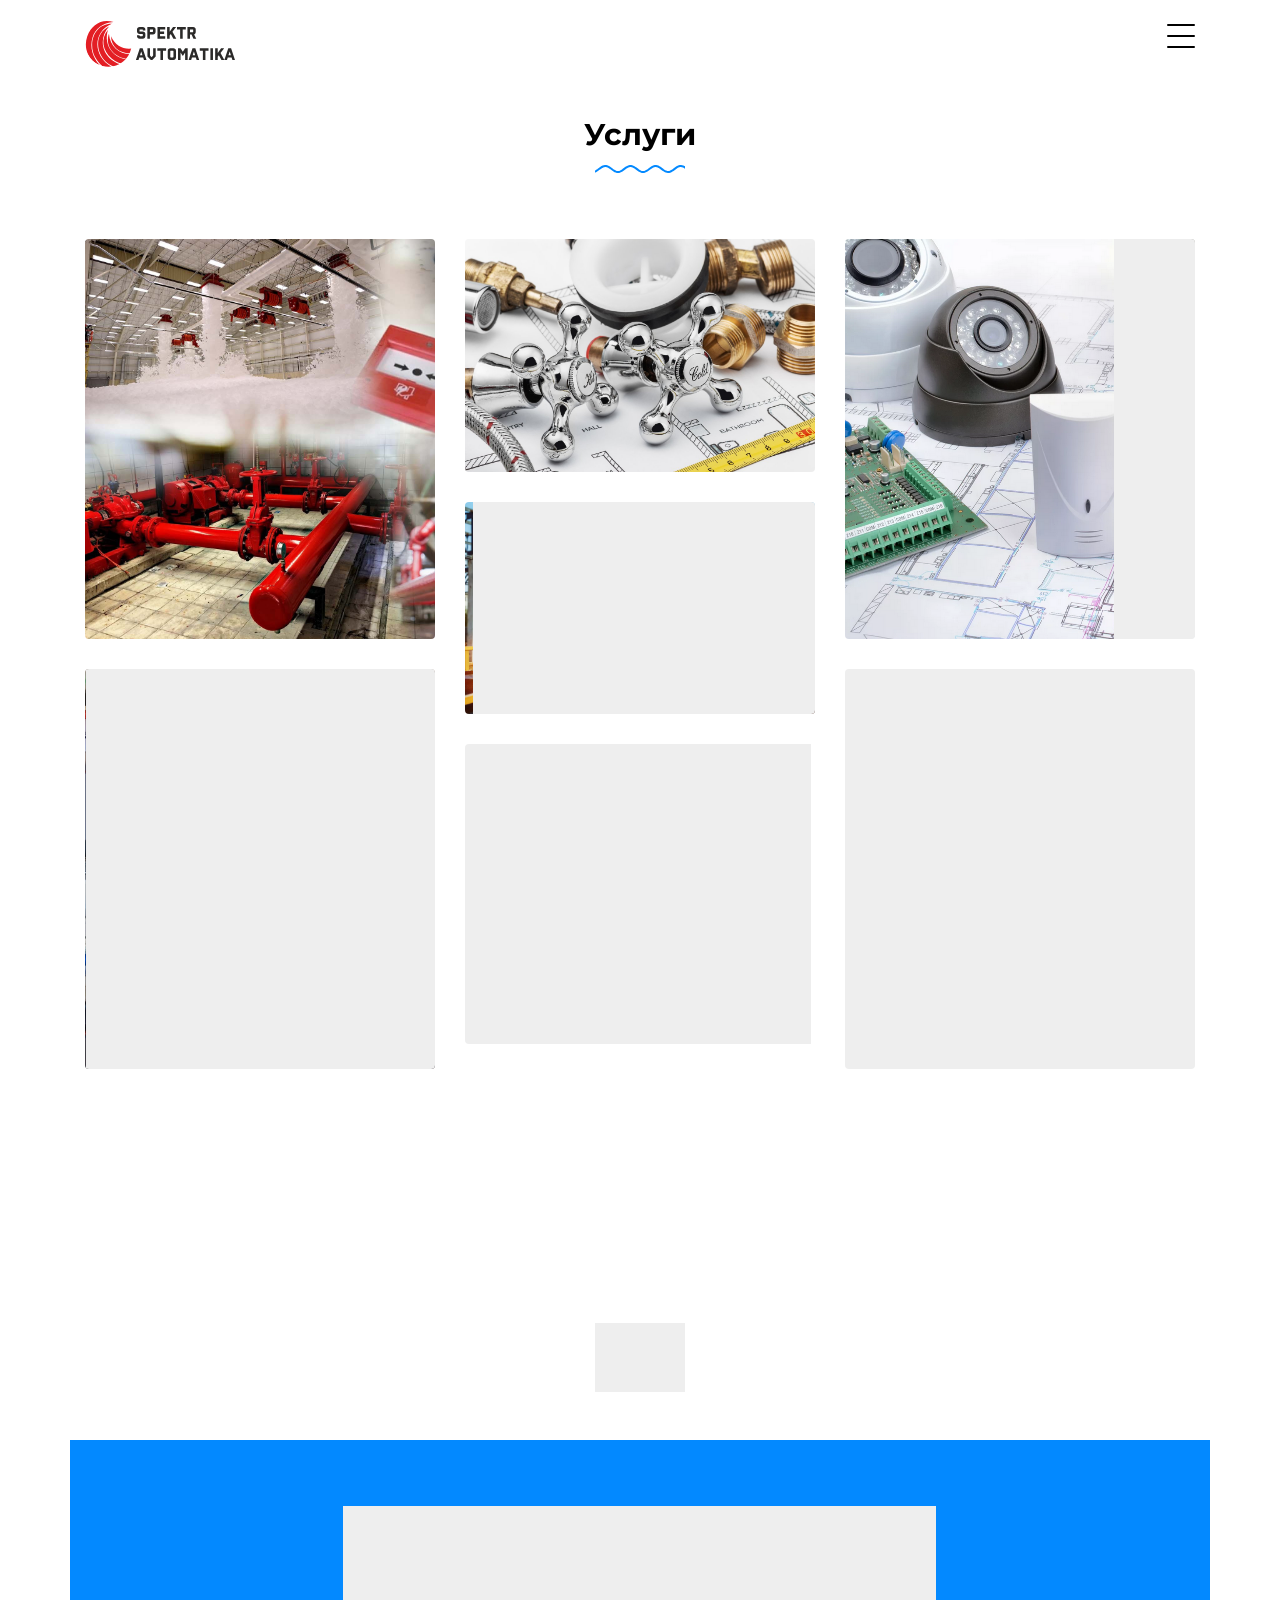
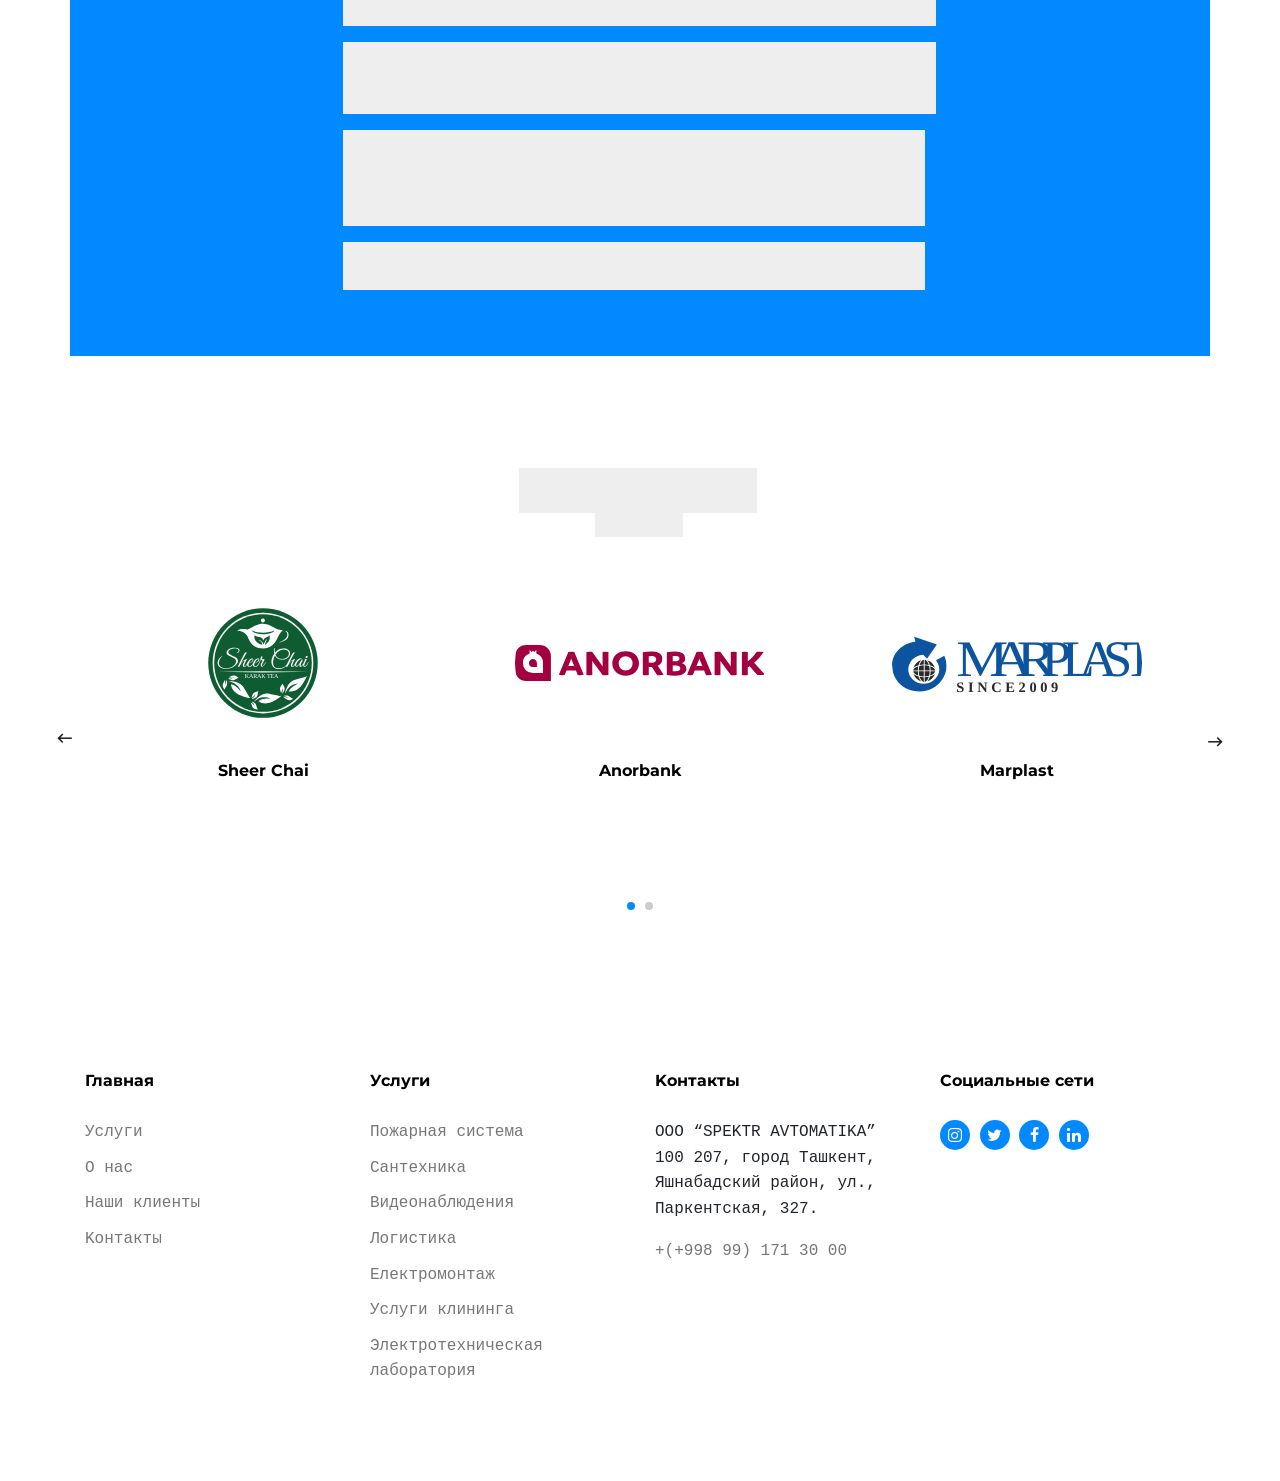
==== commit 37d8248e: "some bugs fixed" ====
--- a/index.html
+++ b/index.html
@@ -201,14 +201,13 @@
       </div>
 
 
-        <!-- </div>
-        </div> -->
-      </div>
     </div>
+  </div>
+
 
     <div class="untree_co-section pb-0" id="about-section">
-      <div class="row mb-5">
-        <div class="col-lg-7 text-center mx-auto">
+      <div class="mb-5">
+        <div class="text-center mx-auto">
           <h2 class="section-heading gsap-reveal-hero mb-0"><strong>O нас</strong></h2>
   
           <div class="wave gsap-reveal-hero" >
@@ -395,13 +394,12 @@
           <div class="owl-carousel owl-3-slider">
             <div class="item">
               <div class="testimonial-v1">
-                <img src='images/clients/7.svg' alt="Image">
+                <img src='images/clients/7.svg' class="img-fluid" alt="Image">
                 <div class="mb-4">
                   <h3>Sheer Chai</h3>
                 </div>
               </div>
             </div>
-            <!-- END .item -->
             <div class="item">
               <div class="testimonial-v1 ">
                   <img src='images/clients/2.svg' class="img-fluid" alt="Image">
@@ -410,25 +408,22 @@
                 </div>
               </div>
             </div>
-            <!-- END .item -->
             <div class="item">
               <div class="testimonial-v1">
-                <img src='images/clients/6.svg' alt="Image">
+                <img src='images/clients/6.svg' class="img-fluid" alt="Image">
+                <div class="mb-4">
+                  <h3>Marplast</h3>
+                </div>
+              </div>
+            </div>
+            <div class="item">
+              <div class="testimonial-v1">
+                <img src='images/clients/7.svg' class="img-fluid" alt="Image">
                 <div class="mb-4">
                   <h3>Sheer Chai</h3>
                 </div>
               </div>
             </div>
-            <!-- END .item -->
-            <div class="item">
-              <div class="testimonial-v1">
-                <img src='images/clients/7.svg' alt="Image">
-                <div class="mb-4">
-                  <h3>Sheer Chai</h3>
-                </div>
-              </div>
-            </div>
-            <!-- END .item -->
           </div>
         </div>
       </div>
@@ -548,8 +543,9 @@
               <h3>Главная</h3>
               <ul class="list-unstyled float-left links">
                 <li><a href="#services-section">Услуги</a></li>
-                <li><a href="#">O нас</a></li>
-                <li><a href="#">Kонтакты</a></li>
+                <li><a href="#about-section">O нас</a></li>
+                <li><a href="#clients-section">Наши клиенты</a></li>
+                <li><a href="#contact-section">Kонтакты</a></li>
               </ul>
             </div>
           </div>
--- a/css/style.css
+++ b/css/style.css
@@ -818,14 +818,14 @@
   -o-transition: .3s all ease;
   transition: .3s all ease;
   position: relative;
-  border-radius: 10px; }
+  /* border-radius: 10px; */ }
   .testimonial-v1 img {
-    width: 300px !important;
+    width: 250px !important;
     border-radius: 50%;
     margin: 0 auto 10px auto;
     margin-top: -70px;
     vertical-align: middle;
-    height: 200px;
+    height: 180px;
    }
   .testimonial-v1 h3 {
     font-size: 16px;
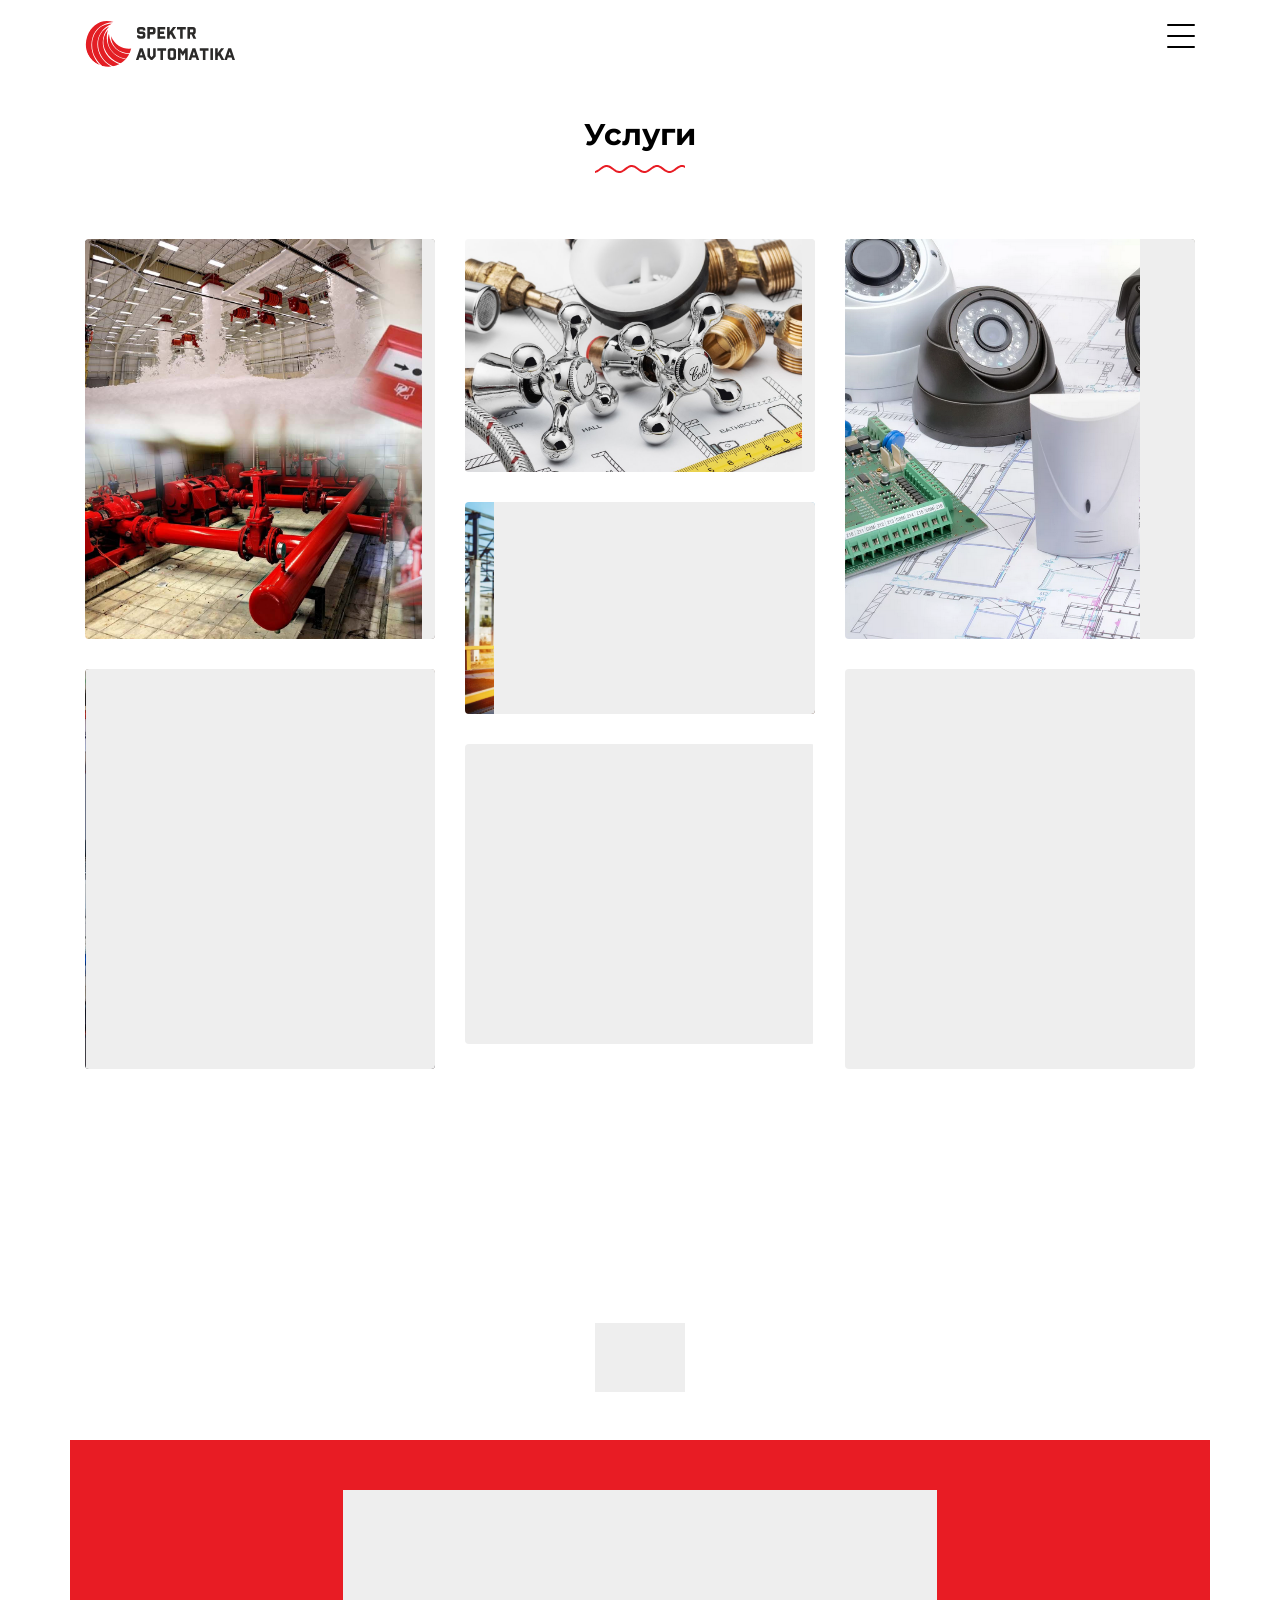
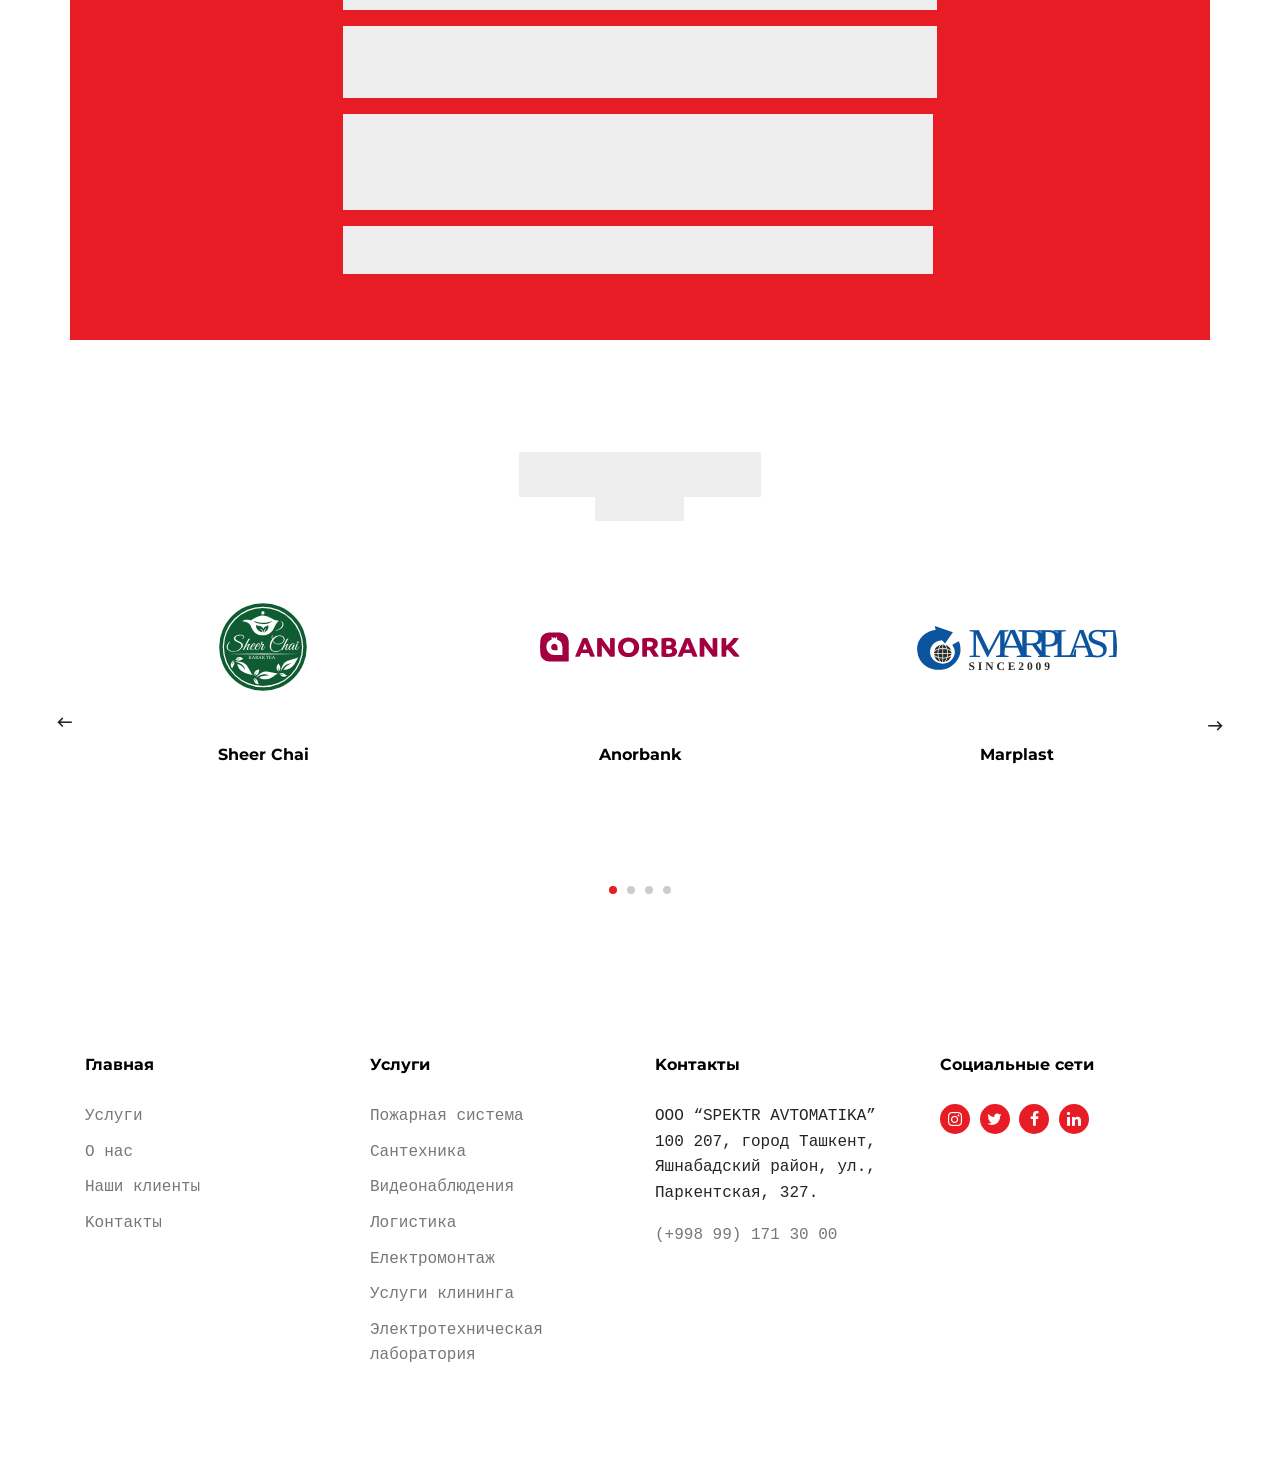
==== commit 768e1984: "clients section all bugs fixed" ====
--- a/index.html
+++ b/index.html
@@ -34,7 +34,6 @@
       <div class="lines"></div>
     </div>
   </div>
-  <!-- END lines -->
 
   <div class="site-mobile-menu site-navbar-target">
     <div class="site-mobile-menu-header">
@@ -218,10 +217,7 @@
         </div>
       </div>
       <div class="container">
-        <div class="row justify-content-center mb-3">
-        </div>
-  
-        <div class="row justify-content-center">
+        <div class="row justify-content-center text-center">
           <div class="col-lg-7">
   
   
@@ -242,138 +238,6 @@
         </div>
       </div>
     </div>
-
-    <!-- <div class="untree_co-section pb-0" id="services-section">
-      <div class="container">
-        <div class="row mb-4">
-          <div class="col-lg-7 text-center mx-auto">
-            <h2 class="section-heading gsap-reveal-hero mb-0"><strong>Services</strong></h2>
-            <p class="gsap-reveal-hero">The Big Oxmox advised her not to do so, because there were thousands of bad Commas.</p>
-            <div class="wave gsap-reveal-hero" >
-              <svg>
-                <path d="M10,10 L50,100 L90,50" stroke="#0389ff"></path>
-              </svg>
-            </div>
-          </div>
-        </div>
-
-        <div class="row">
-
-          <div class="col-6 col-sm-6 col-md-6 col-lg-4 mb-4">
-            <div class="service text-center">
-              <div class="gsap-reveal-hero mb-3">
-                <span class="icon-service"><img src="images/svg/service-icon-7.svg" alt="Image" class="img-fluid"></span>
-              </div>
-              <h3 class="gsap-reveal-hero">Marketing</h3>
-              <p class="gsap-reveal-hero">Far far away, behind the word mountains, far from the countries Vokalia and Consonantia, there live the blind texts.</p>
-            </div>
-          </div>
-          <div class="col-6 col-sm-6 col-md-6 col-lg-4 mb-4">
-            <div class="service text-center">
-              <div class="gsap-reveal-hero mb-3">
-                <span class="icon-service"><img src="images/svg/service-icon-6.svg" alt="Image" class="img-fluid"></span>
-              </div>
-              <h3 class="gsap-reveal-hero">Photography</h3>
-              <p class="gsap-reveal-hero">Far far away, behind the word mountains, far from the countries Vokalia and Consonantia, there live the blind texts.</p>
-            </div>
-          </div>
-
-          <div class="col-6 col-sm-6 col-md-6 col-lg-4 mb-4">
-            <div class="service text-center">
-              <div class="gsap-reveal-hero mb-3">
-                <span class="icon-service"><img src="images/svg/service-icon-1.svg" alt="Image" class="img-fluid"></span>
-              </div>
-              <h3 class="gsap-reveal-hero">Web Design</h3>
-              <p class="gsap-reveal-hero">Far far away, behind the word mountains, far from the countries Vokalia and Consonantia, there live the blind texts.</p>
-            </div>
-          </div>
-
-
-          <div class="col-6 col-sm-6 col-md-6 col-lg-4 mb-4">
-            <div class="service text-center">
-              <div class="gsap-reveal-hero mb-3">
-                <span class="icon-service"><img src="images/svg/service-icon-8.svg" alt="Image" class="img-fluid"></span>
-              </div>
-              <h3 class="gsap-reveal-hero">App Development</h3>
-              <p class="gsap-reveal-hero">Far far away, behind the word mountains, far from the countries Vokalia and Consonantia, there live the blind texts.</p>
-            </div>
-          </div>
-
-          <div class="col-6 col-sm-6 col-md-6 col-lg-4 mb-4">
-            <div class="service text-center">
-              <div class="gsap-reveal-hero mb-3">
-                <span class="icon-service"><img src="images/svg/service-icon-4.svg" alt="Image" class="img-fluid"></span>
-              </div>
-              <h3 class="gsap-reveal-hero">Search Ranking</h3>
-              <p class="gsap-reveal-hero">Far far away, behind the word mountains, far from the countries Vokalia and Consonantia, there live the blind texts.</p>
-            </div>
-          </div>
-
-          <div class="col-6 col-sm-6 col-md-6 col-lg-4 mb-4">
-            <div class="service text-center">
-              <div class="gsap-reveal-hero mb-3">
-                <span class="icon-service"><img src="images/svg/service-icon-5.svg" alt="Image" class="img-fluid"></span>
-              </div>
-              <h3 class="gsap-reveal-hero">Branding</h3>
-              <p class="gsap-reveal-hero">Far far away, behind the word mountains, far from the countries Vokalia and Consonantia, there live the blind texts.</p>
-            </div>
-          </div>
-
-        </div>
-      </div>
-    </div> -->
-
-
-    <!-- <div class="untree_co-section pb-0">
-      <div class="container">
-        <div class="row mb-4">
-          <div class="col-lg-7 text-center mx-auto">
-            <h2 class="section-heading gsap-reveal-hero mb-0"><strong>My Skillset</strong></h2>
-            <p class="gsap-reveal-hero">The Big Oxmox advised her not to do so, because there were thousands of bad Commas.</p>
-            <div class="wave gsap-reveal-hero" >
-              <svg>
-                <path d="M10,10 L50,100 L90,50" stroke="#0389ff"></path>
-              </svg>
-            </div>
-          </div>
-        </div>
-        <div class="row">
-          <div class="col-6 col-sm-6 col-md-6 col-lg-3 text-center" data-aos="fade-up" data-aos-delay="0">
-            <div class="progressbar" data-animate="false">
-              <div class="circle" data-percent="98">
-                <div class="number"></div>
-                <p class="caption">WordPress</p>
-              </div>
-            </div>
-          </div>
-          <div class="col-6 col-sm-6 col-md-6 col-lg-3 text-center" data-aos="fade-up" data-aos-delay="100">
-            <div class="progressbar" data-animate="false">
-              <div class="circle" data-percent="95">
-                <div class="number"></div>
-                <p class="caption">Web Design</p>
-              </div>
-            </div>
-          </div>
-          <div class="col-6 col-sm-6 col-md-6 col-lg-3 text-center" data-aos="fade-up" data-aos-delay="200">
-            <div class="progressbar" data-animate="false">
-              <div class="circle" data-percent="89">
-                <div class="number"></div>
-                <p class="caption">Web/Mobile App</p>
-              </div>
-            </div>
-          </div>
-          <div class="col-6 col-sm-6 col-md-6 col-lg-3 text-center" data-aos="fade-up" data-aos-delay="300">
-            <div class="progressbar" data-animate="false">
-              <div class="circle" data-percent="85">
-                <div class="number"></div>
-                <p class="caption">Photoshop</p>
-              </div>
-            </div>
-
-          </div>
-        </div>
-      </div>
-    </div> -->
 
     <div class="untree_co-section testimonial-wrap" id="clients-section">
       <div class="container">
@@ -383,7 +247,7 @@
 
             <div class="wave gsap-reveal-hero" >
               <svg>
-                <path d="M10,10 L50,100 L90,50" stroke="#0389ff"></path>
+                <path d="M10,10 L50,100 L90,50" stroke="#e81c24"></path>
               </svg>
             </div>
           </div>
@@ -418,9 +282,65 @@
             </div>
             <div class="item">
               <div class="testimonial-v1">
-                <img src='images/clients/7.svg' class="img-fluid" alt="Image">
-                <div class="mb-4">
-                  <h3>Sheer Chai</h3>
+                <img src='images/clients/artel.png' class="img-fluid" alt="Image">
+                <div class="mb-4">
+                  <h3>Artel</h3>
+                </div>
+              </div>
+            </div>
+             <div class="item">
+              <div class="testimonial-v1">
+                <img src='images/clients/4.svg' class="img-fluid" alt="Image">
+                <div class="mb-4">
+                  <h3>Bi1</h3>
+                </div>
+              </div>
+            </div>
+            <div class="item">
+              <div class="testimonial-v1">
+                <img src='images/clients/9.svg' class="img-fluid" alt="Image">
+                <div class="mb-4">
+                  <h3>ZOODPAY</h3>
+                </div>
+              </div>
+            </div>
+            <div class="item">
+              <div class="testimonial-v1">
+                <img src='images/clients/10.svg' class="img-fluid" alt="Image">
+                <div class="mb-4">
+                  <h3>AVO Bank</h3>
+                </div>
+              </div>
+            </div>
+            <div class="item">
+              <div class="testimonial-v1">
+                <img src='images/clients/olc.png' class="img-fluid" alt="Image">
+                <div class="mb-4">
+                  <h3>Orient logistics center</h3>
+                </div>
+              </div>
+            </div>
+            <div class="item">
+              <div class="testimonial-v1">
+                <img src='images/clients/beeline1.png' class="img-fluid" alt="Image">
+                <div class="mb-4">
+                  <h3>Beeline</h3>
+                </div>
+              </div>
+            </div>
+            <div class="item">
+              <div class="testimonial-v1">
+                <img src='images/clients/shox.svg' class="img-fluid" alt="Image">
+                <div class="mb-4">
+                  <h3>Shox international hospital</h3>
+                </div>
+              </div>
+            </div>
+            <div class="item">
+              <div class="testimonial-v1">
+                <img src='images/clients/8.svg' class="img-fluid" alt="Image">
+                <div class="mb-4">
+                  <h3>LUKOIL</h3>
                 </div>
               </div>
             </div>
@@ -572,7 +492,7 @@
               <address>ООО “SPEKTR AVTOMATIKA” 100 207, город Ташкент, Яшнабадский район, ул., Паркентская, 327.
               </address>
               <ul class="list-unstyled links mb-4">
-                <li><a href="tel://11234567890">+(+998 99) 171 30 00</a></li>
+                <li><a href="tel://11234567890">(+998 99) 171 30 00</a></li>
               </ul>
             </div>
           </div> 
--- a/css/style.css
+++ b/css/style.css
@@ -801,7 +801,7 @@
     width: 90px;
     height: 20px; }
   .wave path {
-    stroke: #0389ff;
+    stroke: #e81c24;
     stroke-width: 2px;
     stroke-linecap: round;
     fill: none; }
@@ -820,7 +820,7 @@
   position: relative;
   /* border-radius: 10px; */ }
   .testimonial-v1 img {
-    width: 250px !important;
+    width: 200px !important;
     border-radius: 50%;
     margin: 0 auto 10px auto;
     margin-top: -70px;
@@ -1151,7 +1151,8 @@
 #about-section {
   margin-top: 7rem; }
   #about-section .container {
-    background: #0389ff;
+    background: #e81c24;
+    color: white;
     padding-top: 50px;
     padding-bottom: 50px;
     padding-left: 50px;
@@ -1548,7 +1549,7 @@
       border-radius: 50%;
       background: rgba(0, 0, 0, 0.2); }
     .owl-single .owl-dots .owl-dot.active span, .owl-carousel .owl-dots .owl-dot.active span {
-      background: #0389ff; }
+      background: #e81c24; }
 
 .owl-single.no-dots .owl-dots, .owl-carousel.no-dots .owl-dots {
   display: none; }
@@ -1632,9 +1633,9 @@
     position: relative;
     display: inline-block; }
     .site-footer a:hover {
-      color: #0389ff; }
+      color: #e81c24; }
       .site-footer a:hover:before {
-        background: #0389ff; }
+        background: #e81c24 }
   .site-footer .btn:before {
     display: none; }
   .site-footer .widget {
@@ -1654,7 +1655,7 @@
       width: 30px;
       height: 30px;
       position: relative;
-      background: #0389ff;
+      background: #e81c24;
       border-radius: 50%;
       color: #ffffff; }
       .site-footer .social li a:before {
@@ -1667,5 +1668,5 @@
         -ms-transform: translate(-50%, -50%);
         transform: translate(-50%, -50%); }
       .site-footer .social li a:hover {
-        background: #36a1ff;
+        background: #b30f14;
         color: #ffffff; }
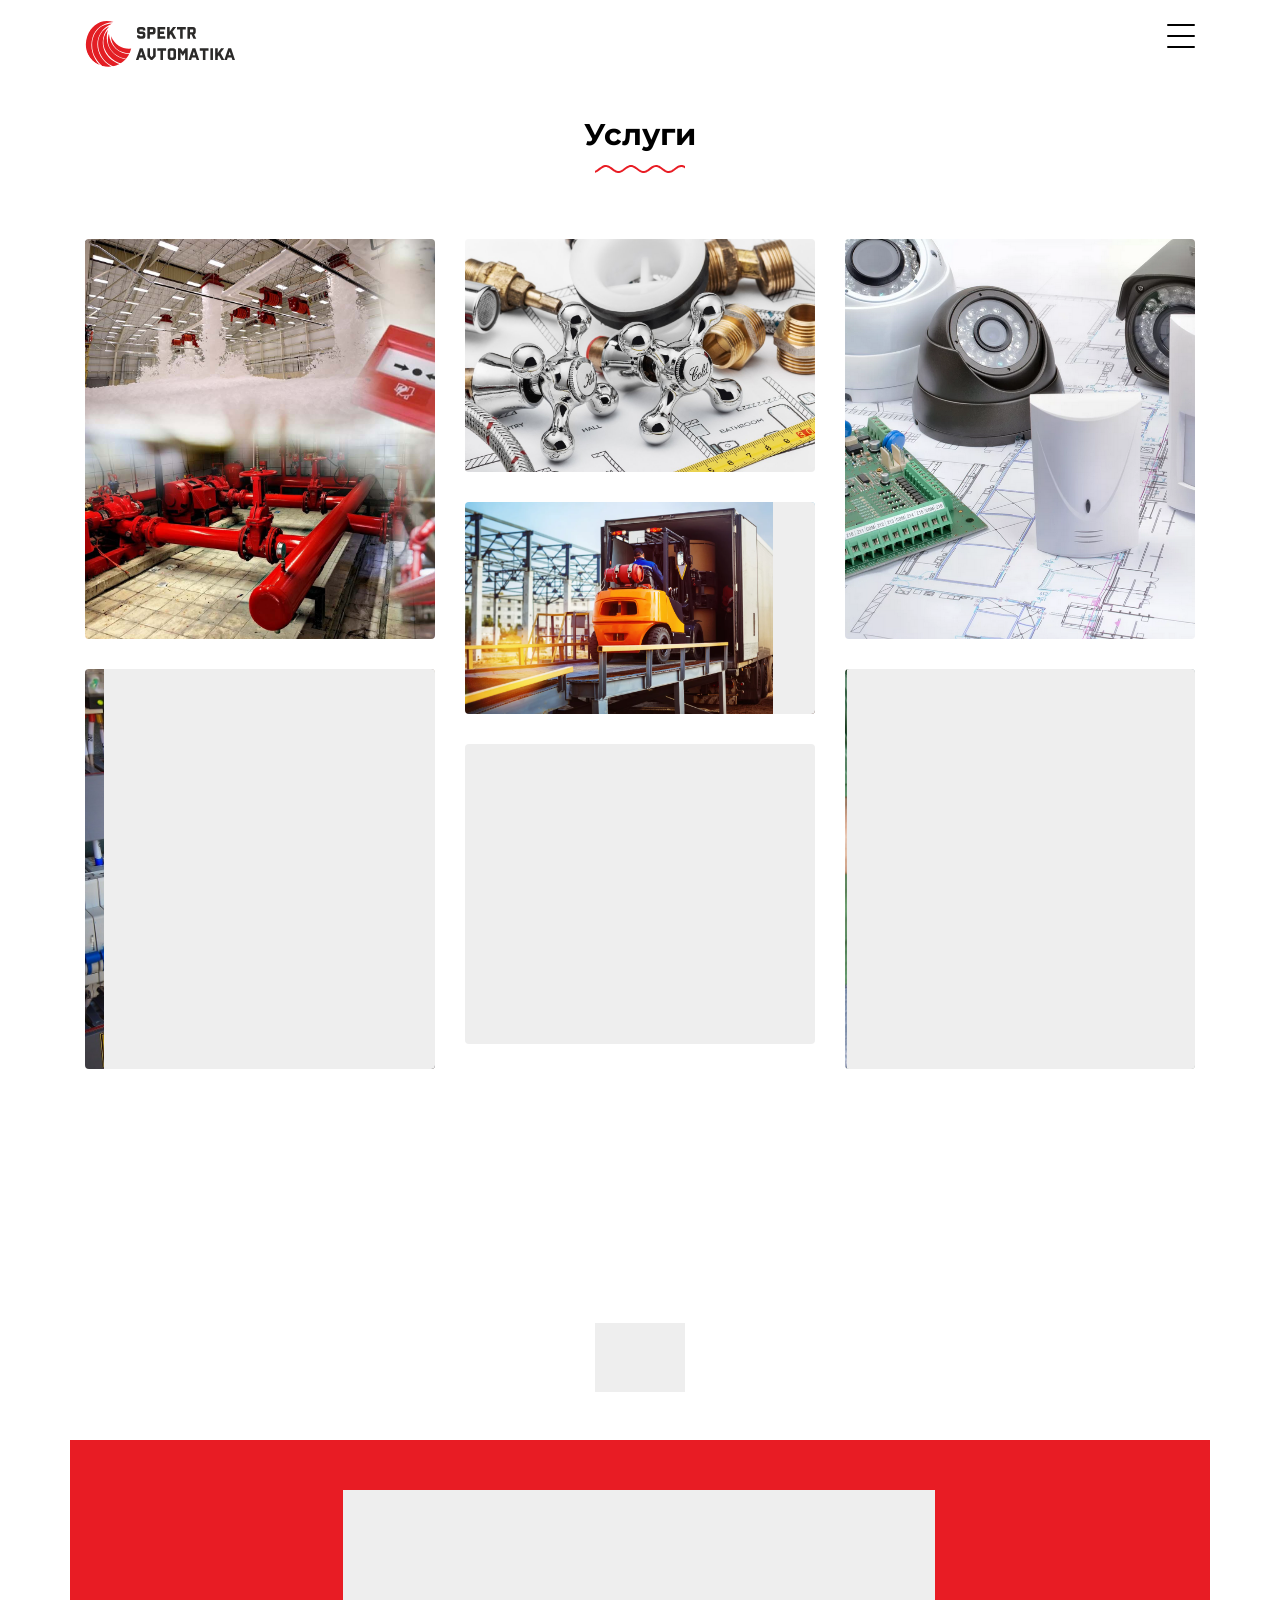
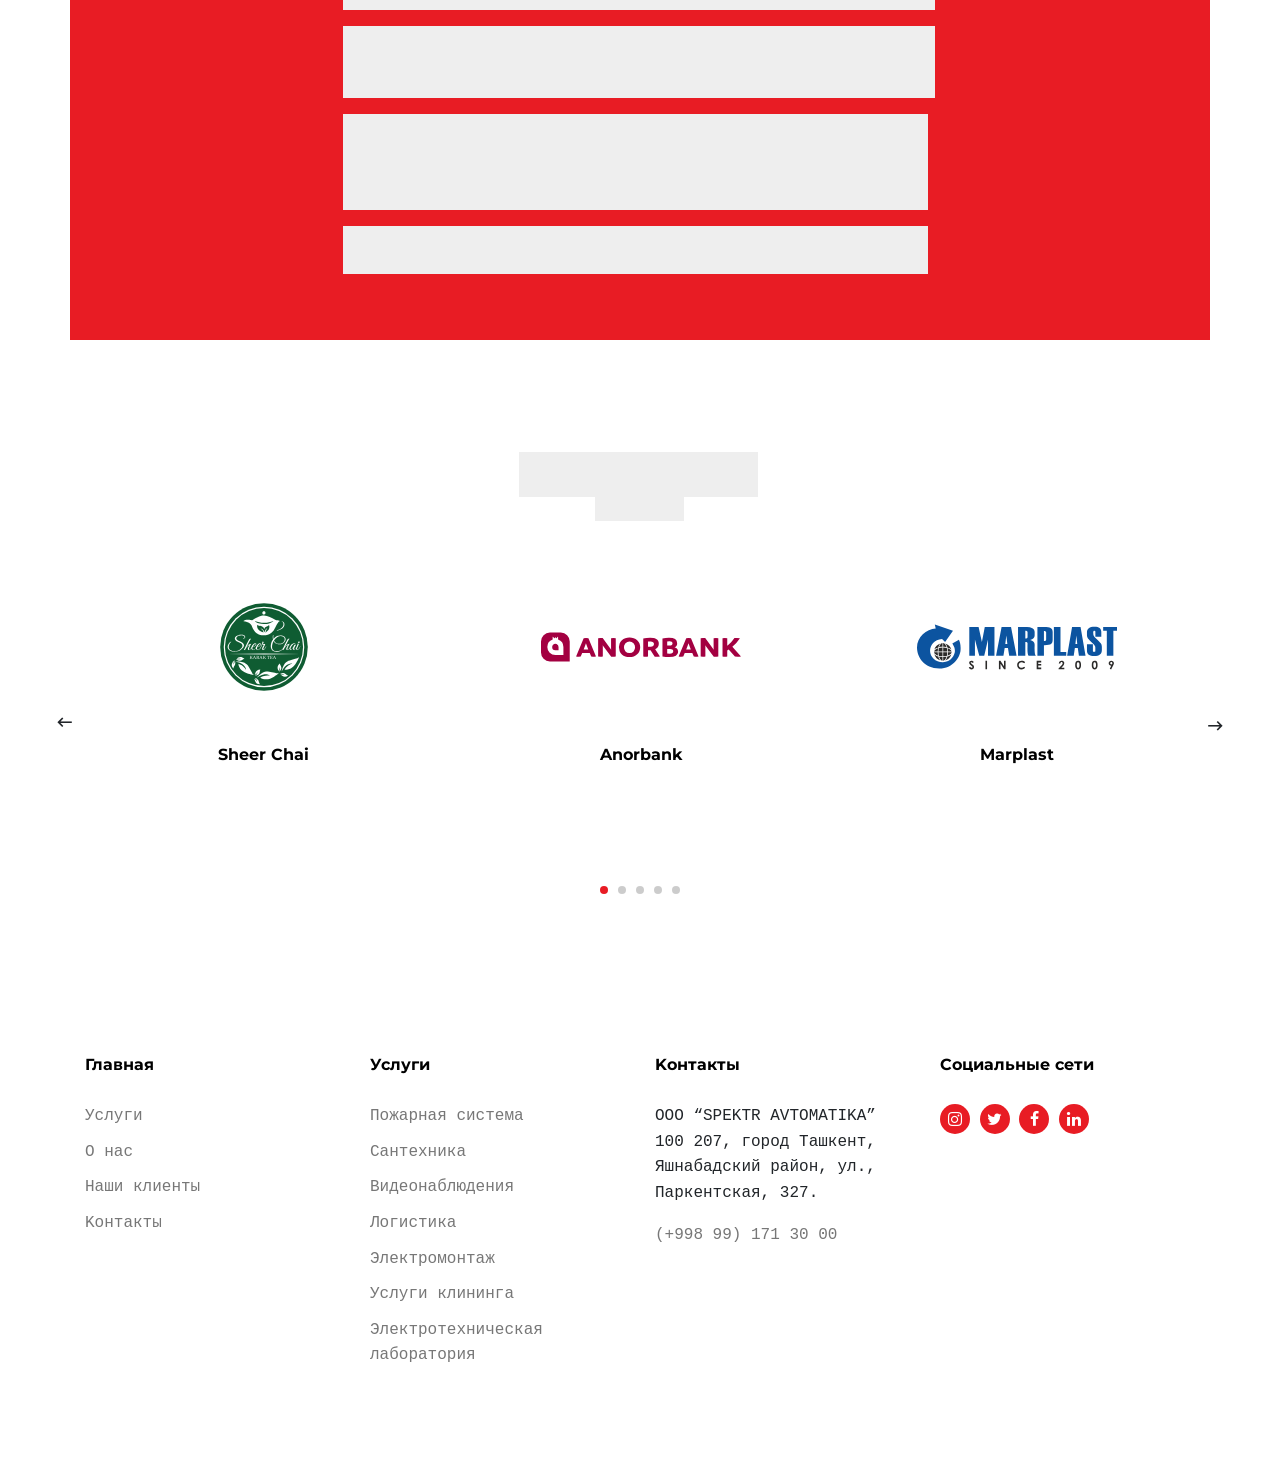
==== commit 67e9bc9d: "some bugs fixed" ====
--- a/index.html
+++ b/index.html
@@ -161,7 +161,7 @@
               <div class="overlay">
                 <span class="wrap-icon icon-link2"></span>
                 <div class="portfolio-item-content">
-                  <h3>Електромонтаж</h3>
+                  <h3>Электромонтаж</h3>
                 </div>
               </div>
               <img src="images/electric/e2.jpg" height="400" class="lazyload" alt="Images" />
@@ -274,7 +274,7 @@
             </div>
             <div class="item">
               <div class="testimonial-v1">
-                <img src='images/clients/6.svg' class="img-fluid" alt="Image">
+                <img src='images/clients/marplast.svg' class="img-fluid" alt="Image">
                 <div class="mb-4">
                   <h3>Marplast</h3>
                 </div>
@@ -290,9 +290,9 @@
             </div>
              <div class="item">
               <div class="testimonial-v1">
-                <img src='images/clients/4.svg' class="img-fluid" alt="Image">
-                <div class="mb-4">
-                  <h3>Bi1</h3>
+                <img src='images/clients/4.svg' style="width: 200px; height: 185px !important" class="img-fluid" alt="Image">
+                <div class="mb-4">
+                  <h3>Bi 1</h3>
                 </div>
               </div>
             </div>
@@ -306,7 +306,7 @@
             </div>
             <div class="item">
               <div class="testimonial-v1">
-                <img src='images/clients/10.svg' class="img-fluid" alt="Image">
+                <img src='images/clients/avo.svg' class="img-fluid" alt="Image">
                 <div class="mb-4">
                   <h3>AVO Bank</h3>
                 </div>
@@ -314,9 +314,9 @@
             </div>
             <div class="item">
               <div class="testimonial-v1">
-                <img src='images/clients/olc.png' class="img-fluid" alt="Image">
-                <div class="mb-4">
-                  <h3>Orient logistics center</h3>
+                <img src='images/clients/olc.png' style="width: 250px !important;" class="img-fluid" alt="Image">
+                <div class="mb-4">
+                  <h3>Orient логистическая компания</h3>
                 </div>
               </div>
             </div>
@@ -332,7 +332,7 @@
               <div class="testimonial-v1">
                 <img src='images/clients/shox.svg' class="img-fluid" alt="Image">
                 <div class="mb-4">
-                  <h3>Shox international hospital</h3>
+                  <h3>Частная клиника "Shox MED"</h3>
                 </div>
               </div>
             </div>
@@ -341,6 +341,22 @@
                 <img src='images/clients/8.svg' class="img-fluid" alt="Image">
                 <div class="mb-4">
                   <h3>LUKOIL</h3>
+                </div>
+              </div>
+            </div>
+            <div class="item">
+              <div class="testimonial-v1">
+                <img src='images/clients/tbc.svg' class="img-fluid" alt="Image">
+                <div class="mb-4">
+                  <h3>TBC Bank</h3>
+                </div>
+              </div>
+            </div>
+            <div class="item">
+              <div class="testimonial-v1">
+                <img src='images/clients/mifi.svg' class="img-fluid" alt="Image">
+                <div class="mb-4">
+                  <h3>Ташкентский филиал НИЯУ МИФИ</h3>
                 </div>
               </div>
             </div>
@@ -478,7 +494,7 @@
                 <li><a href="plumbing.html">Сантехника</a></li>
                 <li><a href="video.html">Видеонаблюдения</a></li>
                 <li><a href="logistics.html">Логистика</a></li>
-                <li><a href="electric.html">Електромонтаж</a></li>
+                <li><a href="electric.html">Электромонтаж</a></li>
                 <li><a href="cleaning.html">Услуги клининга</a></li>
                 <li><a href="laboratory.html">Электротехническая лаборатория</a></li>
               </ul>
--- a/css/style.css
+++ b/css/style.css
@@ -821,7 +821,7 @@
   /* border-radius: 10px; */ }
   .testimonial-v1 img {
     width: 200px !important;
-    border-radius: 50%;
+    /* border-radius: 50%; */
     margin: 0 auto 10px auto;
     margin-top: -70px;
     vertical-align: middle;
